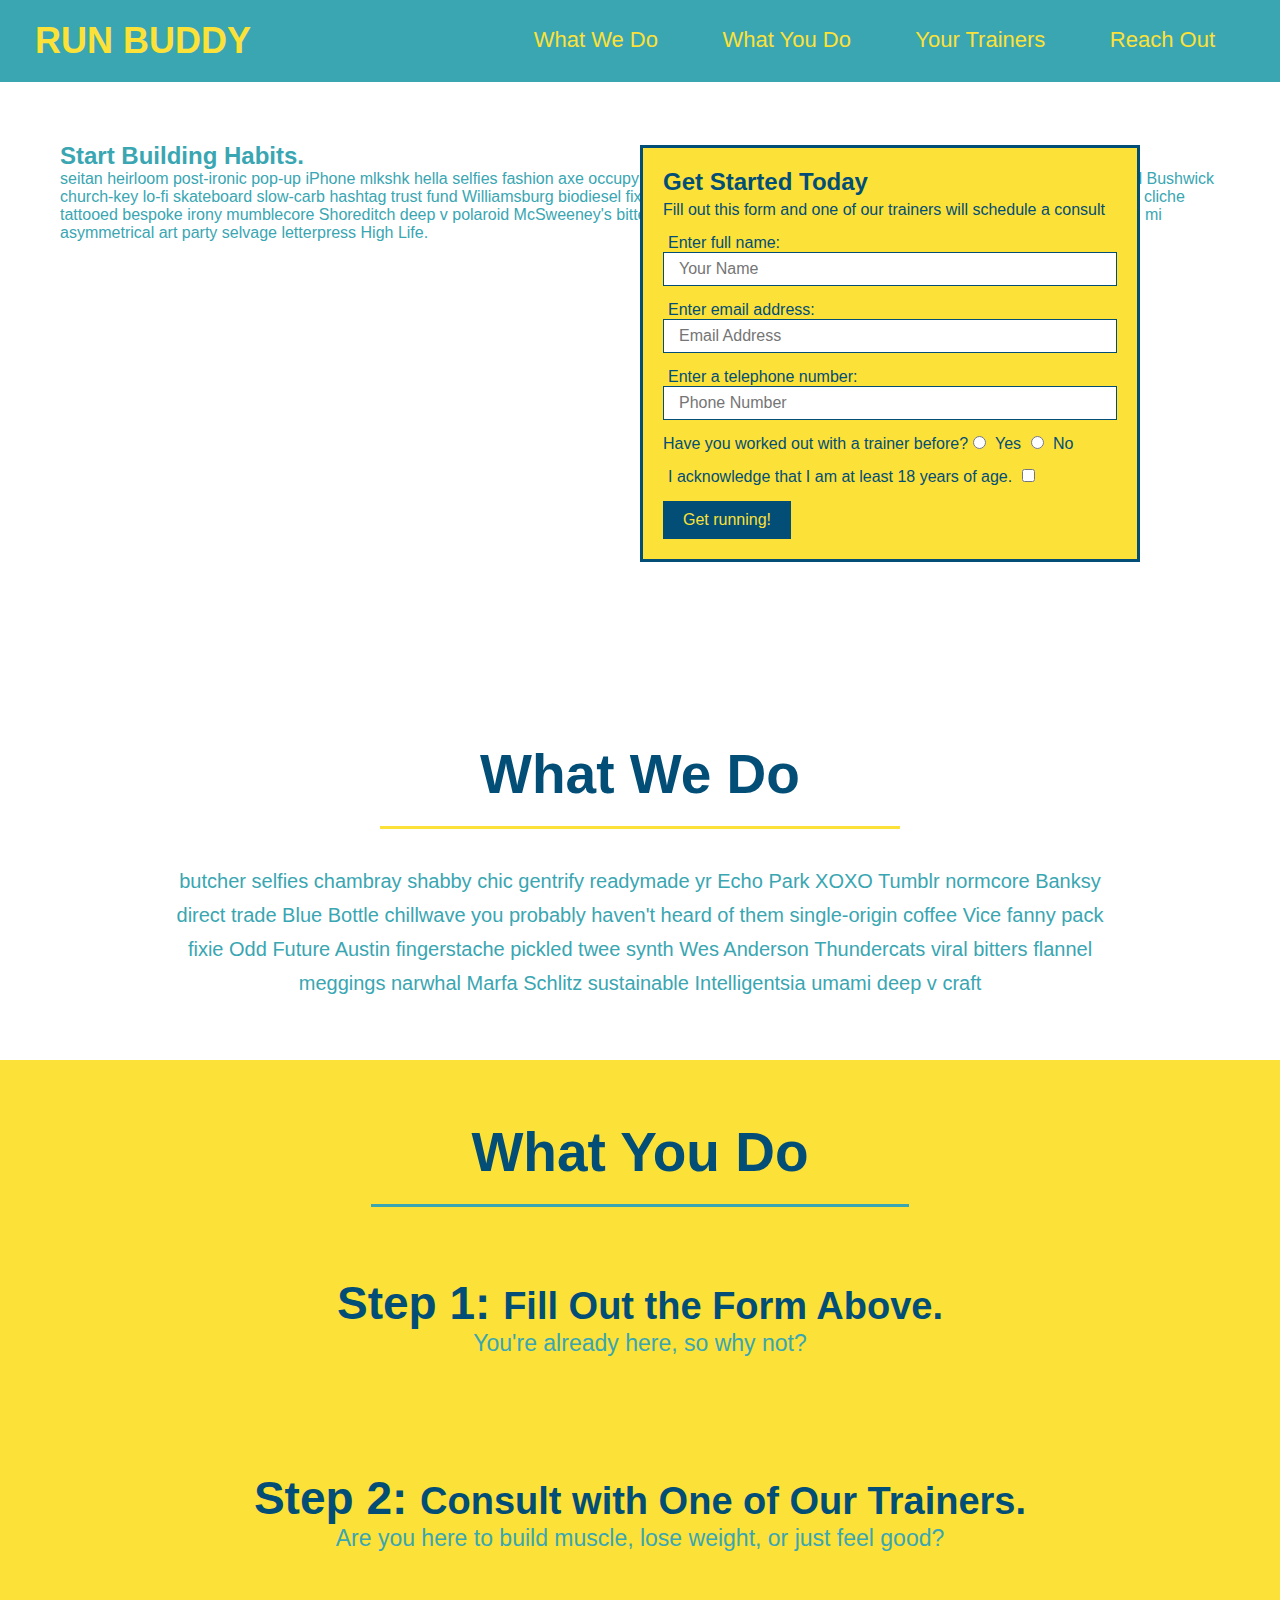
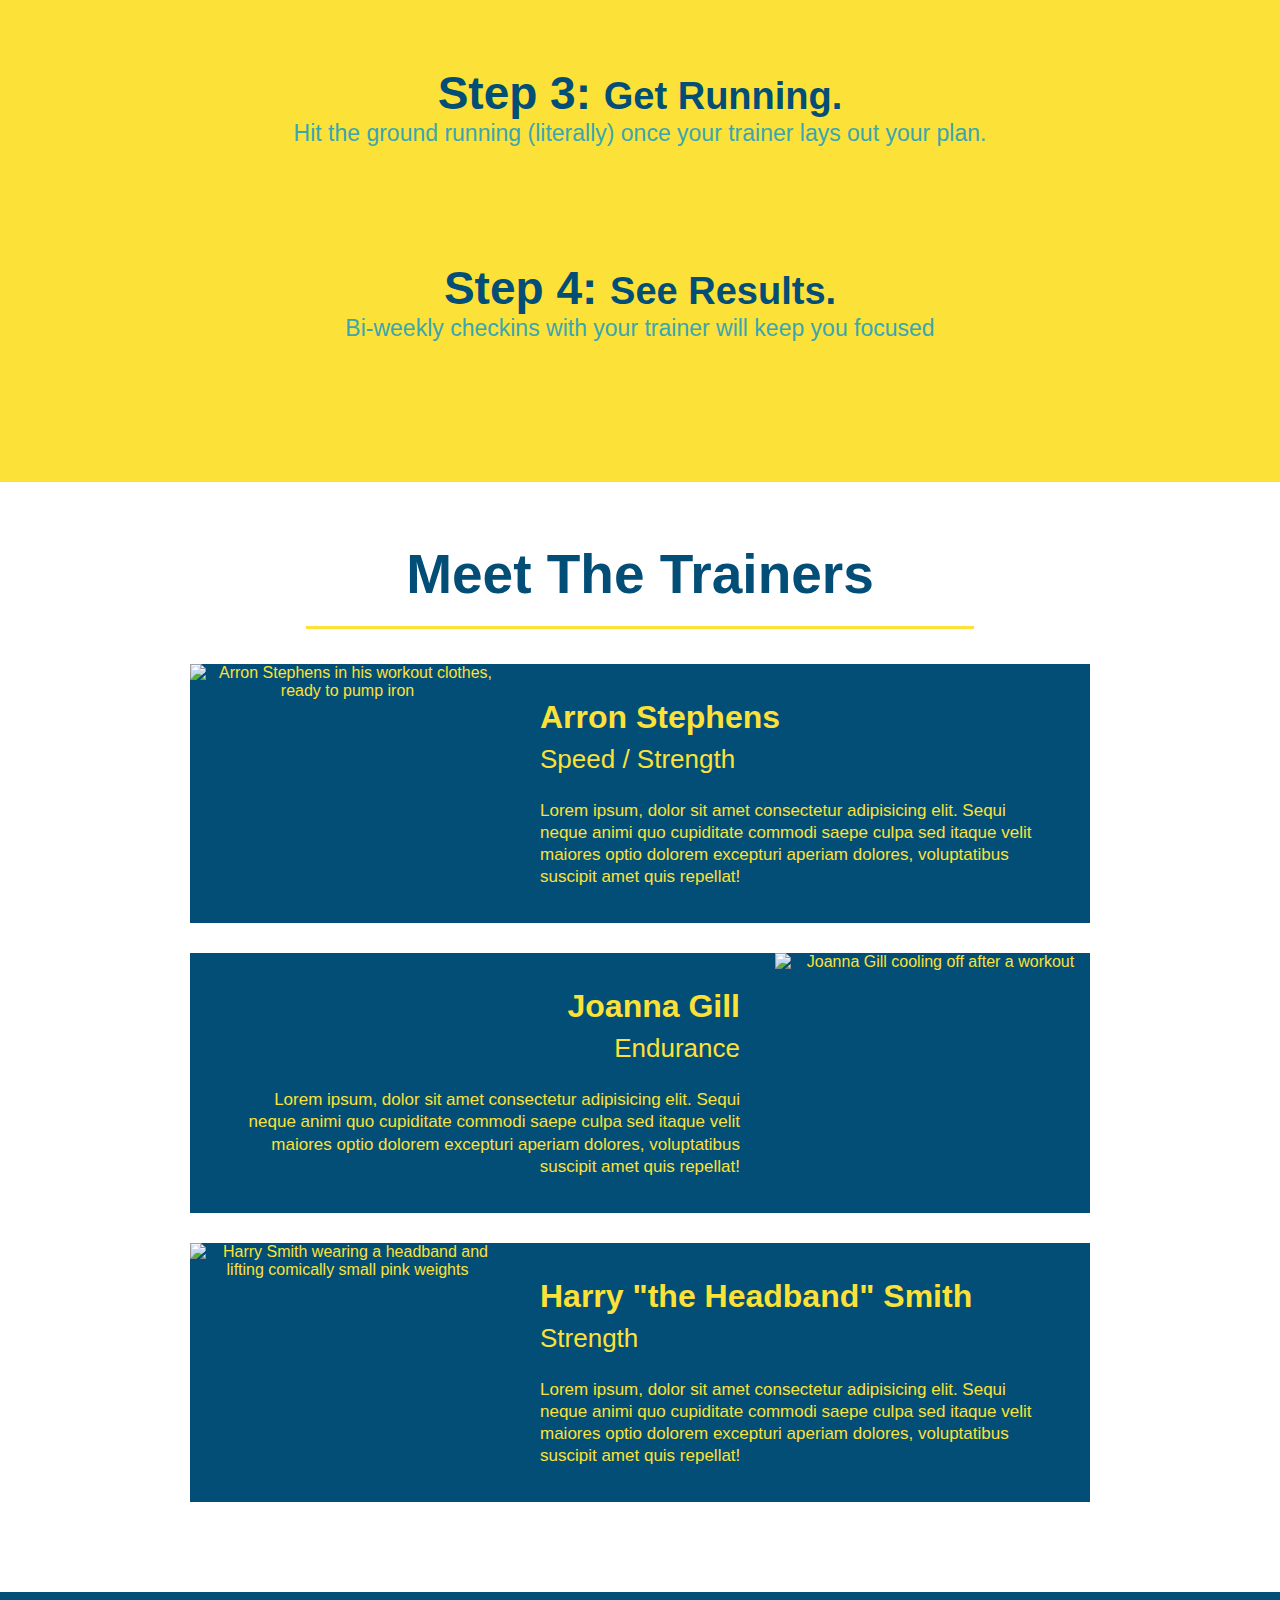
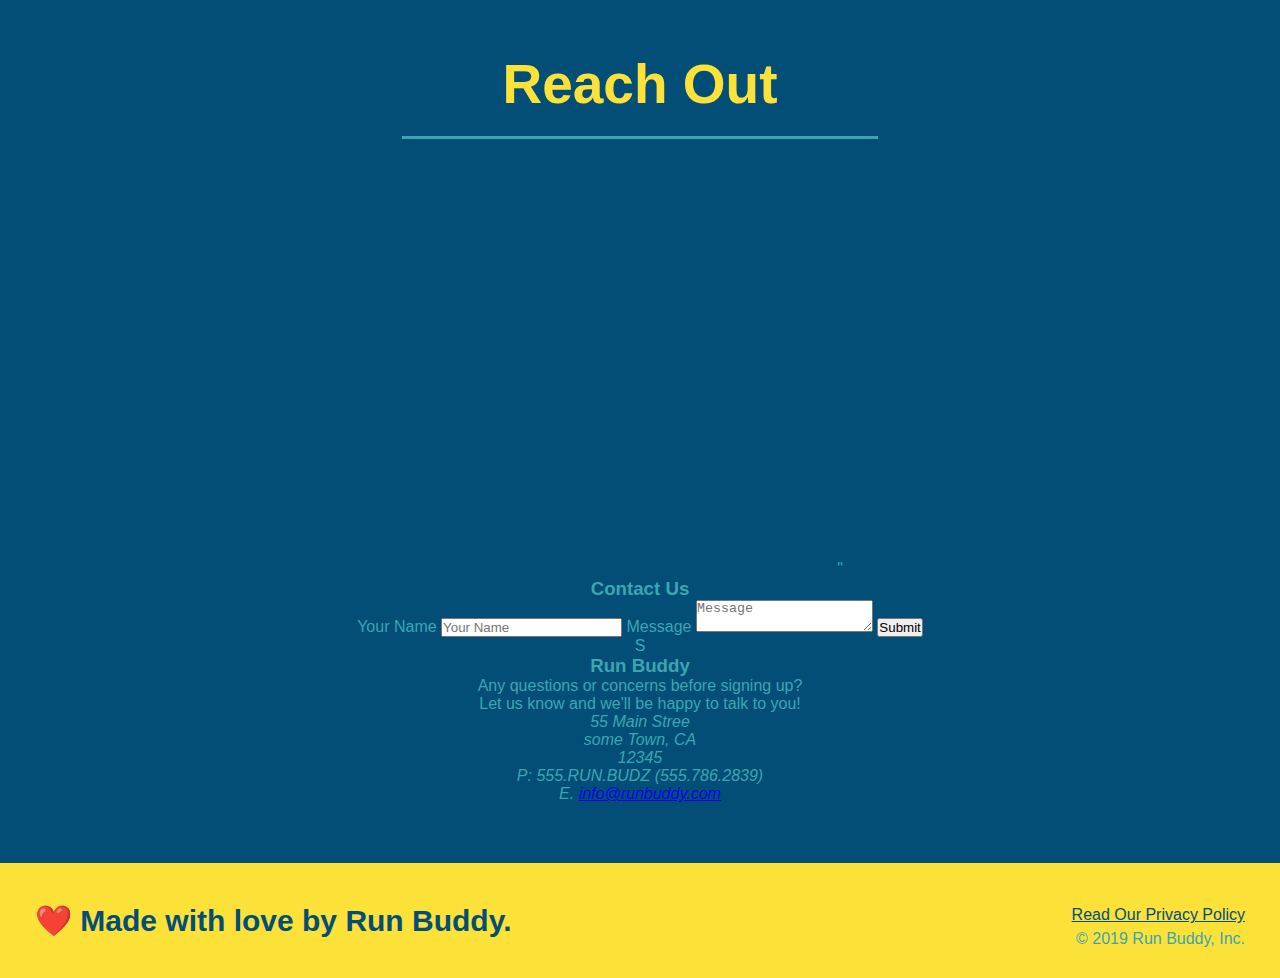
==== index.html @ f3cae7d4 "resolved merge" ====
<!DOCTYPE html>
<html lang="en">

<head>
  <meta charset="UTF-8" />
  <title>Run Buddy</title>
  <link rel="stylesheet" href="./assets/css/style.css" />
</head>

<body>
  <!-- navigation -->
  <header>
    <h1>
      <a href="/">
        RUN BUDDY
      </a>
    </h1>
    <nav>
      <!-- Unordered list element -->
      <ul>
        <!-- List item element-->
        <li>
          <!-- Anchor element -->
          <a href="#what-we-do">What We Do</a>
        </li>
        <li>
          <a href="#what-you-do">What You Do</a>
        </li>
        <li>
          <a href="#your-trainers">Your Trainers</a>
        </li>
        <li>
          <a href="#reach-out">Reach Out</a>
        </li>
      </ul>
    </nav>
  </header>

  <!-- hero/jumbotron -->
  <section class="hero">
    <div class="hero-form">
      <h3>Get Started Today</h3>
      <p>Fill out this form and one of our trainers will schedule a consult</p>
      <form>
        <label for="name">Enter full name:</label>
        <input type="text" placeholder="Your Name" name="name" id="name" class="form-input" />
        <label for="email">Enter email address:</label>
        <input type="text" placeholder="Email Address" name="email" id="email" class="form-input" />
        <label for="phone">Enter a telephone number:</label>
        <input type="text" placeholder="Phone Number" name="phone" id="phone" class="form-input" />
        <p>
          Have you worked out with a trainer before?
          <input type="radio" name="trainer-confirm" id="trainer-yes" />
          <label for="trainer-yes">Yes</label>
          <input type="radio" name="trainer-confirm" id="trainer-no" />
          <label for="trainer-no">No</label>
        </p>
        <p>
          <label for="checkbox">
            I acknowledge that I am at least 18 years of age.
          </label>
          <input type="checkbox" name="checkpoint1" id="checkbox" />
        </p>
        <button type="submit">
          Get running!
        </button>
      </form>
    </div>
    <div class="hero-cta">
      <h2>Start Building Habits.</h2>
      <p>
        seitan heirloom post-ironic pop-up iPhone mlkshk hella selfies fashion axe occupy readymade put a bird on it messenger bag Wes Anderson Schlitz plaid Bushwick church-key lo-fi skateboard slow-carb hashtag trust fund Williamsburg biodiesel fixie farm-to-table 8-bit banjo XOXO Banksy chillwave bicycle rights retro cliche tattooed bespoke irony mumblecore Shoreditch deep v polaroid McSweeney's bitters cray gentrify tofu Marfa you probably haven't heard of them yr banh mi asymmetrical art party selvage letterpress High Life.
      </p>
    </div>
  </section>

  <!-- "what we do" section -->
  <section id="what-we-do" class="intro">
    <h2 class="section-title primary-border">What We Do</h2>
    <p>
      butcher selfies chambray shabby chic gentrify readymade yr Echo Park XOXO Tumblr normcore Banksy direct trade Blue
      Bottle chillwave you probably haven't heard of them single-origin coffee Vice fanny pack fixie Odd Future Austin
      fingerstache pickled twee synth Wes Anderson Thundercats viral bitters flannel meggings narwhal Marfa Schlitz
      sustainable Intelligentsia umami deep v craft
    </p>
  </section>

  <!-- "what you do" section -->
  <section id="what-you-do" class="steps">
    <h2 class="section-title secondary-border">What You Do</h2>

    <div>
      <img src="./assets/images/step-1.svg" alt="" />
      <h3>Step 1: <span>Fill Out the Form Above.</span></h3>
      <p>You're already here, so why not?</p>
    </div>

    <div>
      <img src="./assets/images/step-2.svg" alt="" />
      <h3>Step 2: <span>Consult with One of Our Trainers.</span></h3>
      <p>Are you here to build muscle, lose weight, or just feel good?</p>
    </div>

    <div>
      <img src="./assets/images/step-3.svg" alt="" />
      <h3>Step 3: <span>Get Running.</span></h3>
      <p>Hit the ground running (literally) once your trainer lays out your plan.</p>
    </div>

    <div>
      <img src="./assets/images/step-4.svg" alt="" />
      <h3>Step 4: <span>See Results.</span></h3>
      <p>Bi-weekly checkins with your trainer will keep you focused</p>
    </div>
  </section>

  <!-- "meet the trainers" section -->
  <section id="your-trainers" class="trainers">
    <h2 class="section-title primary-border">Meet The Trainers</h2>
    <article class="trainer">
      <img src="./assets/images/trainer-1.jpg" alt="Arron Stephens in his workout clothes, ready to pump iron" />
      <div class="trainer-bio text-left">
        <h3>Arron Stephens</h3>
        <h4>Speed / Strength</h4>
        <p>
          Lorem ipsum, dolor sit amet consectetur adipisicing elit. Sequi neque animi quo cupiditate commodi saepe culpa
          sed
          itaque velit maiores optio dolorem excepturi aperiam dolores, voluptatibus suscipit amet quis repellat!
        </p>
      </div>
    </article>

    <!-- second trainer bio -->
    <article class="trainer">
      <div class="trainer-bio text-right">
        <h3>Joanna Gill</h3>
        <h4>Endurance</h4>
        <p>
          Lorem ipsum, dolor sit amet consectetur adipisicing elit. Sequi neque animi quo cupiditate commodi saepe culpa
          sed
          itaque velit maiores optio dolorem excepturi aperiam dolores, voluptatibus suscipit amet quis repellat!
        </p>
      </div>
      <img src="./assets/images/trainer-2.jpg" alt="Joanna Gill cooling off after a workout" />
    </article>

    <!-- third trainer bio -->
    <article class="trainer">
      <img src="./assets/images/trainer-3.jpg"
        alt="Harry Smith wearing a headband and lifting comically small pink weights" />
      <div class="trainer-bio text-left">
        <h3>Harry "the Headband" Smith</h3>
        <h4>Strength</h4>
        <p>
          Lorem ipsum, dolor sit amet consectetur adipisicing elit. Sequi neque animi quo cupiditate commodi saepe culpa
          sed
          itaque velit maiores optio dolorem excepturi aperiam dolores, voluptatibus suscipit amet quis repellat!
        </p>
      </div>
    </article>
  </section>

  <!-- "reach out" section -->
  <section id="reach-out" class="contact">
    <h2 class="section-title secondary-border">Reach Out</h2>
    <div class="contact-info">
        <iframe 
        src="https://www.google.com/maps/embed?pb=!1m18!1m12!1m3!1d3465.9320041551046!2d-95.77247418458155!3d29.6927509820117!2m3!1f0!2f0!3f0!3m2!1i1024!2i768!4f13.1!3m3!1m2!1s0x8641204c9c92d30d%3A0x40bf3f586610023c!2s22802%20Spellbrook%20Bend%20Ln%2C%20Richmond%2C%20TX%2077407!5e0!3m2!1sen!2sus!4v1636782830179!5m2!1sen!2sus" 
        style="border:0;" 
        allowfullscreen=""
        loading="lazy">
        </iframe>"
    </div>
    <div class="contact-form">
      <h3>Contact Us</h3>
      <form>
         <label for="contact-name">Your Name</label>
         <input type="text" id="contact-name" placeholder="Your Name" />
    
         <label for="contact-message">Message</label>
         <textarea id="contact-message" placeholder="Message"></textarea>
    
         <button type="submit">Submit</button>
        </form>
    </div>S
    <div>
        <h3>Run Buddy</h3>
        <p>
            Any questions or concerns before signing up?
            <br />
            Let us know and we'll be happy to talk to you!
        </p>
        <address>
            55 Main Stree <br/>
            some Town, CA <br/>
            12345<br/>
            P: 555.RUN.BUDZ (555.786.2839)<br/>
            E. <a href="mailto:jorge.e.molina@hotmail.com">info@runbuddy.com</a>
        </address>
    </div>
  </section>

  <!-- footer -->
  <footer>
    <h2>❤️ Made with love by Run Buddy.</h2>
    <div>
      <a href="#">Read Our Privacy Policy</a><br />
      &copy; 2019 Run Buddy, Inc.
    </div>
  </footer>
</body>

</html>
---- assets/css/style.css ----
* {
    margin: 0;
    padding: 0;
    box-sizing: border-box;
  }
  
  body {
    /* more on this crazy alphanumerical value in a minute! */
    color: #39a6b2;
    font-family: Helvetica, Arial, sans-serif;
  }
  
  /* apply styles to <header> */
  header {
    padding: 20px 35px;
    background-color: #39a6b2;
  }
  
  header h1 {
    font-weight: bold;
    font-size: 36px;
    color: #fce138;
    margin: 0;
    display: inline;
  }
  header a {
    text-decoration: none;
    color: #fce138;
  }
  
  header nav {
    float: right;
    margin: 7px 0;
  }
  
  header nav ul li {
    display: inline;
  }
  
  header nav ul li a {
    margin: 0 30px;
    font-weight: lighter;
    font-size: 22px;
  }
  
  footer {
    background: #fce138;
    width: 100%;
    padding: 40px 35px;
  }
  
  footer h2 {
    display: inline;
    color: #024e76;
    font-size: 30px;
    margin: 0;
  }
  
  footer div {
    float: right;
    line-height: 1.5;
    text-align: right;
  }
  
  footer a {
    color: #024e76;
  }
  
  section {
    padding: 60px;
  }
  
  /* Hero Style Start */
  .hero {
    background-image: url('../images/hero-bg.jpg');
    height: 600px;
    background-size: cover;
    background-position: center;
    position: relative;
  }

  /* secondary page hero */
  .hero-secondary {
      margin: 20px;
      background-color: black;
      font-size: 20px;
      color: red;

      color: blue;
  }
  /* Hero Style End */
  
  .hero-form {
    border: 3px solid #024e76;
    background-color: #fce138;
    padding: 20px;
    width: 500px;
    color: #024e76;
    position: absolute;
    bottom: 120px;
    right: 140px;
  }
  
  .hero-form h3 {
    font-size: 24px;
    margin: 0;
  }
  .hero-form p {
    margin: 5px 0 15px 0;
  }
  
  .form-input {
    border: 1px solid #024e76;
    display: block;
    padding: 7px 15px;
    font-size: 16px;
    color: #024e76;
    width: 100%;
    margin-bottom: 15px;
  }
  
  .hero-form label {
    margin: 0 5px;
  }
  
  .hero-form button {
    color: #fce138;
    background-color: #024e76;
    border: none;
    padding: 10px 20px;
    font-size: 16px;
  }
  
  .intro {
    text-align: center;
  }
  
  .intro p {
    line-height: 1.7;
    color: #39a6b2;
    width: 80%;
    font-size: 20px;
    margin: 0 auto;
  }
  
  .steps {
    text-align: center;
    background: #fce138;
  }
  
  .steps div {
    margin-bottom: 80px;
  }
  
  .steps img {
    width: 15%;
    margin: 10px 0;
  }
  
  .steps h3 {
    color: #024e76;
    font-size: 46px;
    margin-top: 10px;
  }
  
  .steps p {
    color: #39a6b2;
    font-size: 23px;
  }
  
  .steps span {
    font-size: 38px;
  }
  
  .section-title {
    font-size: 55px;
    color: #024e76;
    margin-bottom: 35px;
    padding: 0 100px 20px 100px;
    display: inline-block;
    border-bottom: 3px solid;
  }
  
  .primary-border {
    border-color: #fce138;
  }
  
  .secondary-border {
    border-color: #39a6b2;
  }
  
  .trainers {
    text-align: center;
  }
  
  .trainer {
    width: 900px;
    margin: 0 auto 30px auto;
    background: #024e76;
    color: #fce138;
    overflow: auto;
  }
  
  .trainer img {
    width: 35%;
    float: left;
  }
  
  .trainer-bio {
    padding: 35px;
    float: left;
    width: 65%;
  }
  
  .trainer-bio h3 {
    font-size: 32px;
    margin-bottom: 8px;
  }
  
  .trainer-bio h4 {
    font-weight: lighter;
    font-size: 26px;
    margin-bottom: 25px;
  }
  
  .trainer-bio p {
    font-size: 17px;
    line-height: 1.3;
  }
  
  .text-left {
    text-align: left;
  }
  
  .text-right {
    text-align: right;
  }
  
  .contact {
      text-align: center;
      background: #024e76;
  }

  .contact h2 {
      color: #fce138;
  }

  .contact-info iframe {
      width: 400px;
      height: 400px;
  }

  .contact-info div {
      width: 410px;
      display: inline-block;
      vertical-align: top;
      text-align: top;
      margin: 30px 0 0 60px;
      color: white;
  }

  .contact-info h3 {
      color: #fce138;
      font-size: 32px;
  }

  .contact-info p, .contact-info address {
      margin: 20px 0;
      line-height: 1.5;
      font-size: 20px;
      font-style: normal;
  }
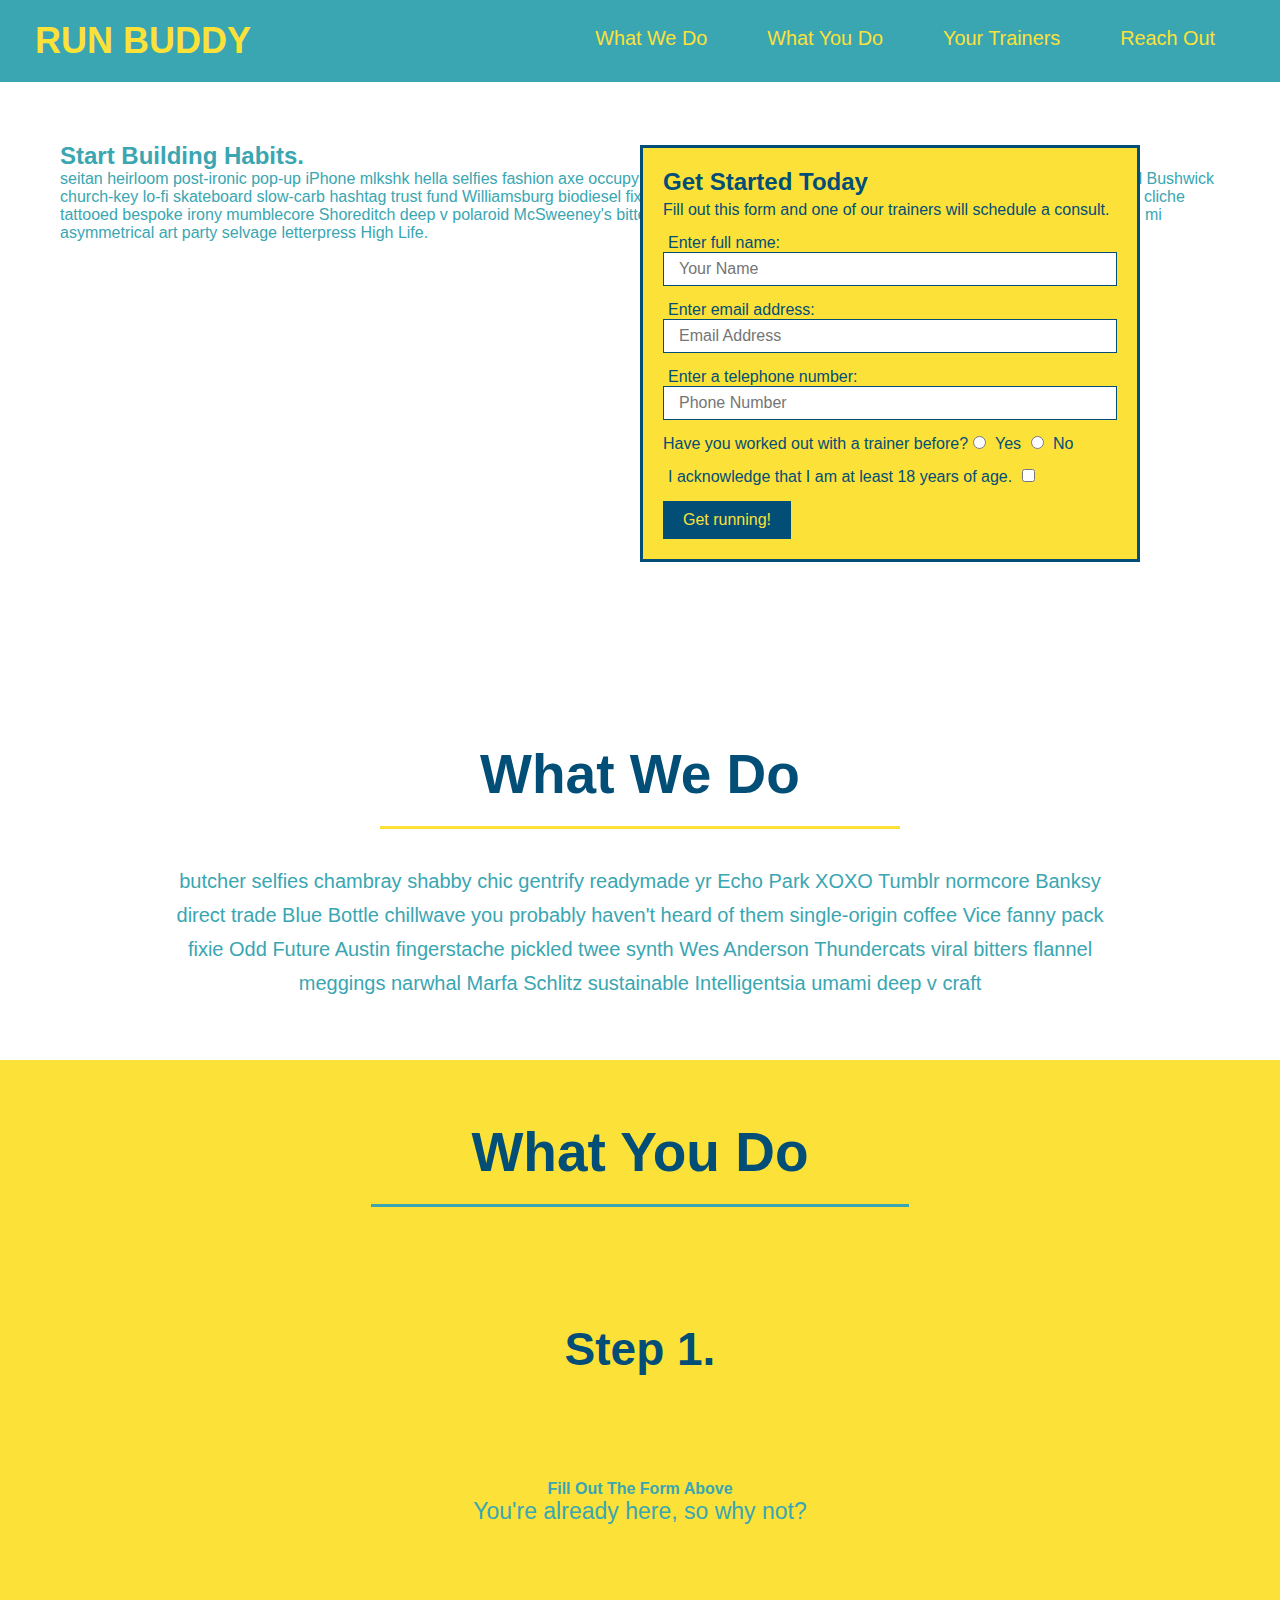
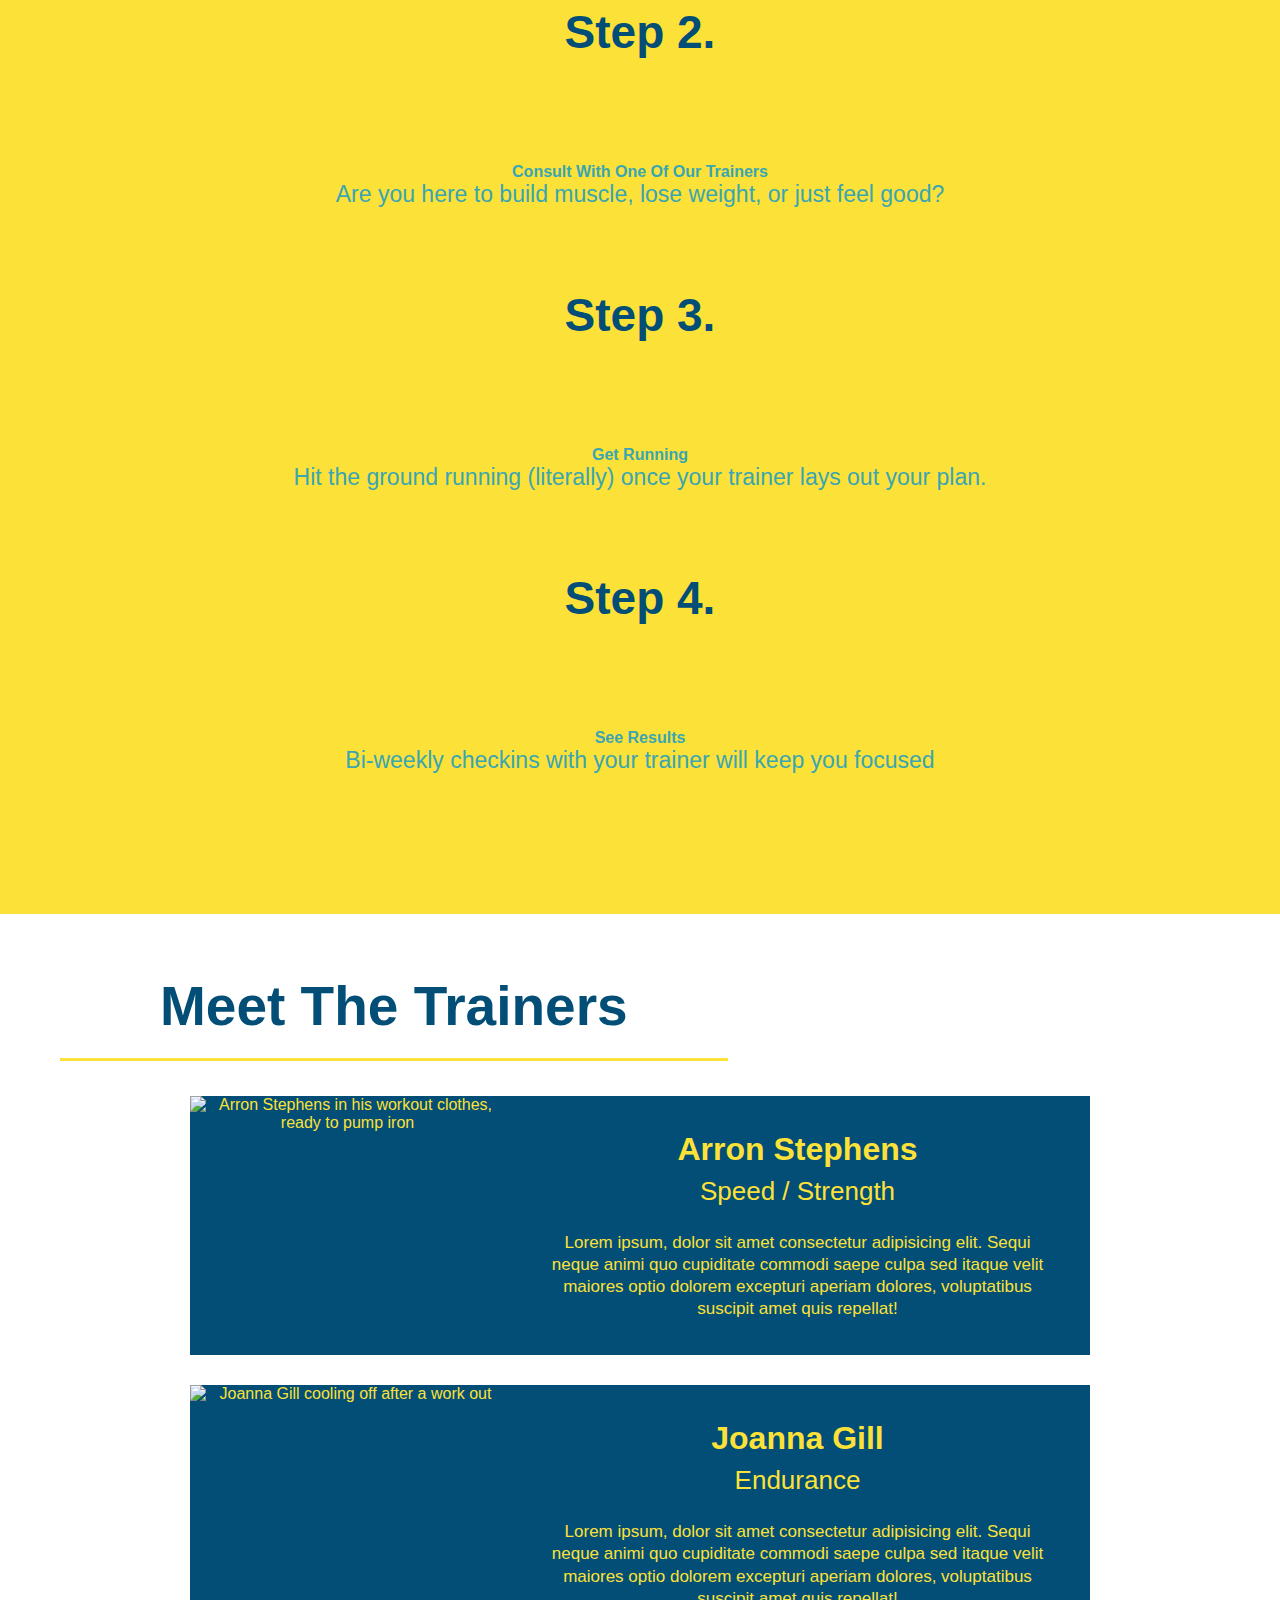
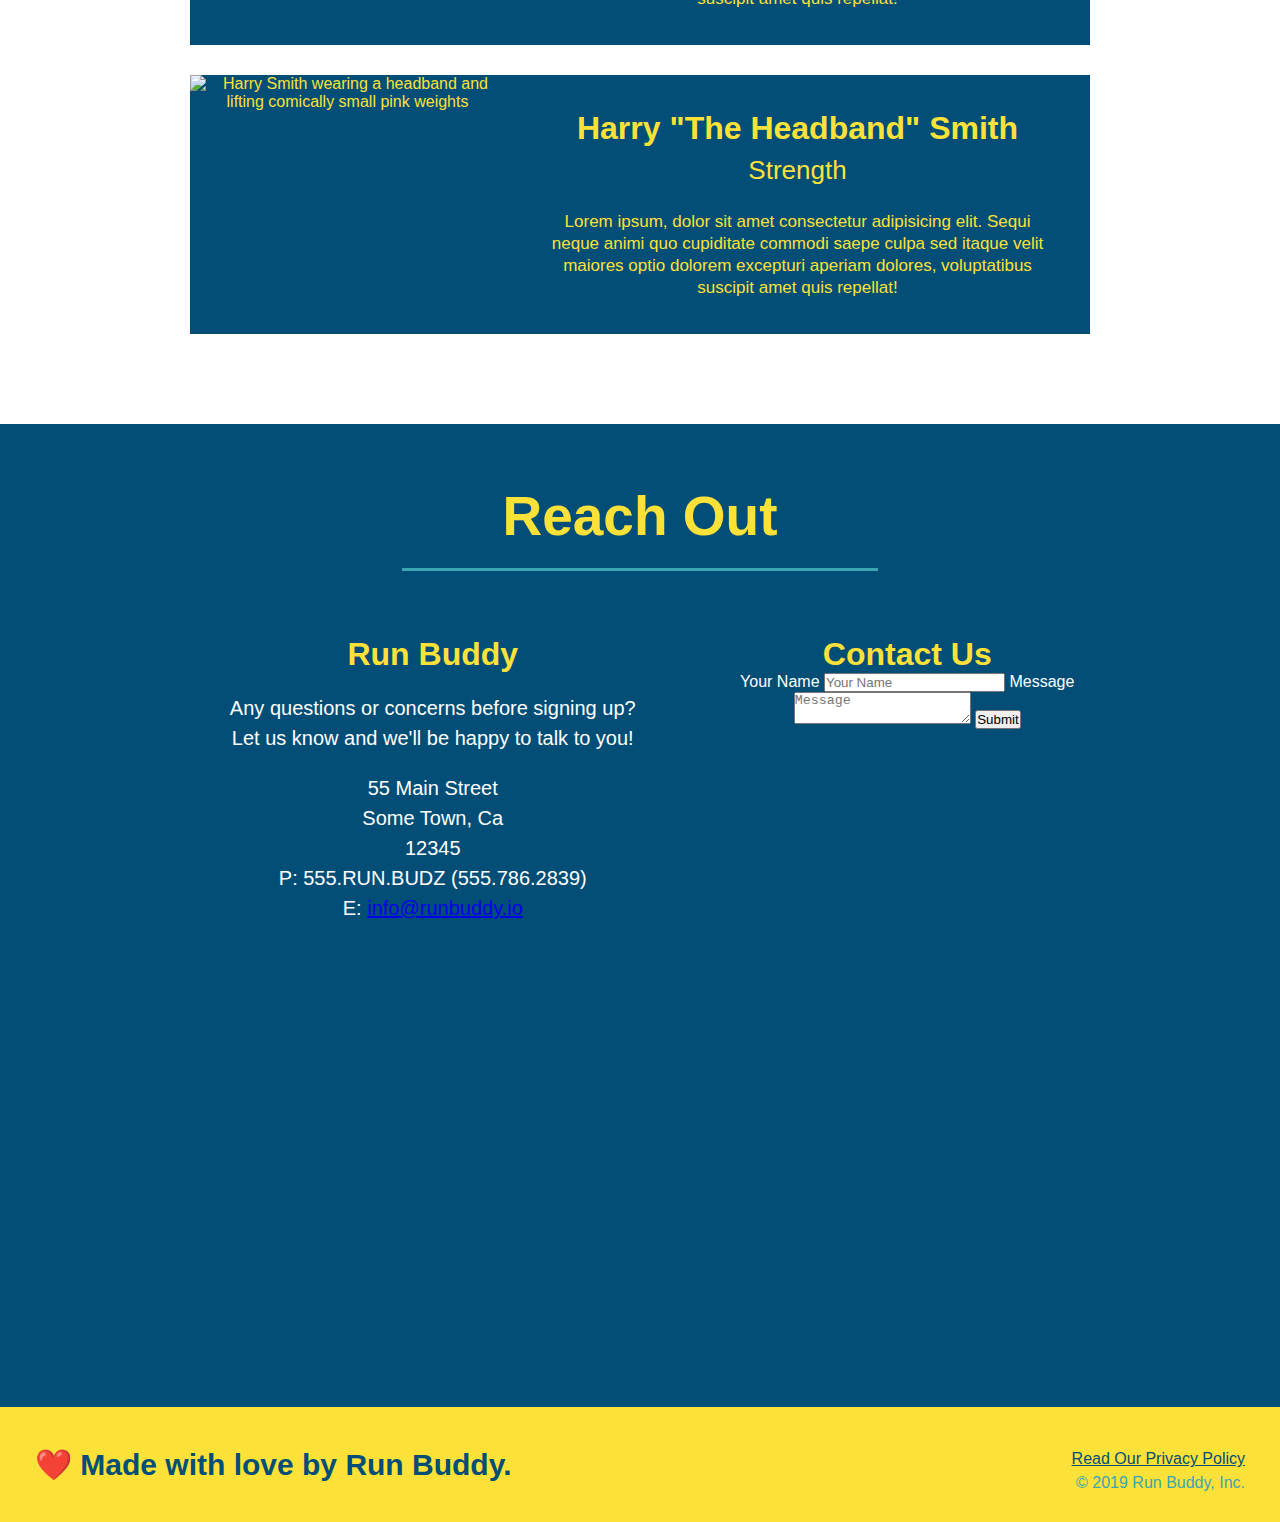
==== commit ae8631d4: "Update index.html" ====
--- a/index.html
+++ b/index.html
@@ -1,213 +1,248 @@
 <!DOCTYPE html>
 <html lang="en">
-
-<head>
-  <meta charset="UTF-8" />
-  <title>Run Buddy</title>
-  <link rel="stylesheet" href="./assets/css/style.css" />
-</head>
-
-<body>
-  <!-- navigation -->
-  <header>
-    <h1>
-      <a href="/">
-        RUN BUDDY
-      </a>
-    </h1>
-    <nav>
-      <!-- Unordered list element -->
-      <ul>
-        <!-- List item element-->
-        <li>
-          <!-- Anchor element -->
-          <a href="#what-we-do">What We Do</a>
-        </li>
-        <li>
-          <a href="#what-you-do">What You Do</a>
-        </li>
-        <li>
-          <a href="#your-trainers">Your Trainers</a>
-        </li>
-        <li>
-          <a href="#reach-out">Reach Out</a>
-        </li>
-      </ul>
-    </nav>
-  </header>
-
-  <!-- hero/jumbotron -->
-  <section class="hero">
-    <div class="hero-form">
-      <h3>Get Started Today</h3>
-      <p>Fill out this form and one of our trainers will schedule a consult</p>
-      <form>
-        <label for="name">Enter full name:</label>
-        <input type="text" placeholder="Your Name" name="name" id="name" class="form-input" />
-        <label for="email">Enter email address:</label>
-        <input type="text" placeholder="Email Address" name="email" id="email" class="form-input" />
-        <label for="phone">Enter a telephone number:</label>
-        <input type="text" placeholder="Phone Number" name="phone" id="phone" class="form-input" />
+  <head>
+    <meta charset="UTF-8" />
+    <link rel="stylesheet" href="./assets/css/style.css">
+    <title>Run Buddy</title>
+  </head>
+  <body>
+    <!-- navigation tags - block level element -->
+    <header>
+      <h1>
+        <a href="/">RUN BUDDY</a>
+      </h1>
+      <nav>
+        <ul>
+          <li>
+            <a href="#what-we-do">What We Do</a>
+          </li>
+          <li>
+            <a href="#what-you-do">What You Do</a>
+          </li>
+          <li>
+            <a href="#your-trainers">Your Trainers</a>
+          </li>
+          <li>
+            <a href="#reach-out">Reach Out</a>
+          </li>
+          
+        </ul>
+      </nav>
+    </header>
+    <!-- end navigation -->
+
+    <!-- hero/jumbotron -->
+    <section class="hero">
+      <div class="hero-cta">
+        <h2>Start Building Habits.</h2>
         <p>
-          Have you worked out with a trainer before?
-          <input type="radio" name="trainer-confirm" id="trainer-yes" />
-          <label for="trainer-yes">Yes</label>
-          <input type="radio" name="trainer-confirm" id="trainer-no" />
-          <label for="trainer-no">No</label>
+          seitan heirloom post-ironic pop-up iPhone mlkshk hella selfies fashion axe occupy readymade put a bird on it
+          messenger bag Wes Anderson Schlitz plaid Bushwick church-key lo-fi skateboard slow-carb hashtag trust fund
+          Williamsburg biodiesel fixie farm-to-table 8-bit banjo XOXO Banksy chillwave bicycle rights retro cliche
+          tattooed bespoke irony mumblecore Shoreditch deep v polaroid McSweeney's bitters cray gentrify tofu Marfa you
+          probably haven't heard of them yr banh mi asymmetrical art party selvage letterpress High Life.
         </p>
+      </div>
+
+      <div class="hero-form">
+        <h3>Get Started Today</h3>
+        <p>Fill out this form and one of our trainers will schedule a consult.</p>
+        <form>
+          <label for="name">Enter full name:</label>
+          <input type="text" placeholder="Your Name" id="name" name="name" class="form-input" />
+          <label for="email">Enter email address:</label>
+          <input type="email" placeholder="Email Address" id="email" name="email" class="form-input" />
+          <label for="phone">Enter a telephone number:</label>
+          <input type="tel" placeholder="Phone Number" name="phone" id="phone" class="form-input" />
+          <p>
+            Have you worked out with a trainer before? 
+            <input type="radio" name="trainer-confirm" id="trainer-yes" />
+            <label for="trainer-yes">Yes</label>
+            <input type="radio" name="trainer-confirm" id="trainer-no"/>
+            <label for="trainer-no">No</label>
+          </p>
+          <p>
+            <label for="checkbox">
+              I acknowledge that I am at least 18 years of age.
+            </label>
+            <input type="checkbox" name="checkpoint1" id="checkbox" />
+          </p>
+          <button type="submit">
+            Get running!
+          </button>
+        </form>
+      </div>
+    </section>
+    <!-- end header -->
+
+    <!-- "what we do" start - <section> -->
+    <section id="what-we-do" class="intro">
+      <div class="flex-row">
+        <h2 class="section-title primary-border">
+          What We Do
+        </h2>
+      </div>
+      <div class="flex-row">
         <p>
-          <label for="checkbox">
-            I acknowledge that I am at least 18 years of age.
-          </label>
-          <input type="checkbox" name="checkpoint1" id="checkbox" />
+          butcher selfies chambray shabby chic gentrify readymade yr Echo Park XOXO Tumblr normcore Banksy direct trade  Blue Bottle chillwave you probably haven't heard of them single-origin coffee Vice fanny pack fixie Odd Future Austin fingerstache pickled twee synth Wes Anderson Thundercats viral bitters flannel meggings narwhal Marfa Schlitz sustainable Intelligentsia umami deep v craft
         </p>
-        <button type="submit">
-          Get running!
-        </button>
-      </form>
-    </div>
-    <div class="hero-cta">
-      <h2>Start Building Habits.</h2>
-      <p>
-        seitan heirloom post-ironic pop-up iPhone mlkshk hella selfies fashion axe occupy readymade put a bird on it messenger bag Wes Anderson Schlitz plaid Bushwick church-key lo-fi skateboard slow-carb hashtag trust fund Williamsburg biodiesel fixie farm-to-table 8-bit banjo XOXO Banksy chillwave bicycle rights retro cliche tattooed bespoke irony mumblecore Shoreditch deep v polaroid McSweeney's bitters cray gentrify tofu Marfa you probably haven't heard of them yr banh mi asymmetrical art party selvage letterpress High Life.
-      </p>
-    </div>
-  </section>
-
-  <!-- "what we do" section -->
-  <section id="what-we-do" class="intro">
-    <h2 class="section-title primary-border">What We Do</h2>
-    <p>
-      butcher selfies chambray shabby chic gentrify readymade yr Echo Park XOXO Tumblr normcore Banksy direct trade Blue
-      Bottle chillwave you probably haven't heard of them single-origin coffee Vice fanny pack fixie Odd Future Austin
-      fingerstache pickled twee synth Wes Anderson Thundercats viral bitters flannel meggings narwhal Marfa Schlitz
-      sustainable Intelligentsia umami deep v craft
-    </p>
-  </section>
-
-  <!-- "what you do" section -->
-  <section id="what-you-do" class="steps">
-    <h2 class="section-title secondary-border">What You Do</h2>
-
-    <div>
-      <img src="./assets/images/step-1.svg" alt="" />
-      <h3>Step 1: <span>Fill Out the Form Above.</span></h3>
-      <p>You're already here, so why not?</p>
-    </div>
-
-    <div>
-      <img src="./assets/images/step-2.svg" alt="" />
-      <h3>Step 2: <span>Consult with One of Our Trainers.</span></h3>
-      <p>Are you here to build muscle, lose weight, or just feel good?</p>
-    </div>
-
-    <div>
-      <img src="./assets/images/step-3.svg" alt="" />
-      <h3>Step 3: <span>Get Running.</span></h3>
-      <p>Hit the ground running (literally) once your trainer lays out your plan.</p>
-    </div>
-
-    <div>
-      <img src="./assets/images/step-4.svg" alt="" />
-      <h3>Step 4: <span>See Results.</span></h3>
-      <p>Bi-weekly checkins with your trainer will keep you focused</p>
-    </div>
-  </section>
-
-  <!-- "meet the trainers" section -->
-  <section id="your-trainers" class="trainers">
-    <h2 class="section-title primary-border">Meet The Trainers</h2>
-    <article class="trainer">
-      <img src="./assets/images/trainer-1.jpg" alt="Arron Stephens in his workout clothes, ready to pump iron" />
-      <div class="trainer-bio text-left">
-        <h3>Arron Stephens</h3>
-        <h4>Speed / Strength</h4>
-        <p>
-          Lorem ipsum, dolor sit amet consectetur adipisicing elit. Sequi neque animi quo cupiditate commodi saepe culpa
-          sed
-          itaque velit maiores optio dolorem excepturi aperiam dolores, voluptatibus suscipit amet quis repellat!
-        </p>
-      </div>
-    </article>
-
-    <!-- second trainer bio -->
-    <article class="trainer">
-      <div class="trainer-bio text-right">
-        <h3>Joanna Gill</h3>
-        <h4>Endurance</h4>
-        <p>
-          Lorem ipsum, dolor sit amet consectetur adipisicing elit. Sequi neque animi quo cupiditate commodi saepe culpa
-          sed
-          itaque velit maiores optio dolorem excepturi aperiam dolores, voluptatibus suscipit amet quis repellat!
-        </p>
-      </div>
-      <img src="./assets/images/trainer-2.jpg" alt="Joanna Gill cooling off after a workout" />
-    </article>
-
-    <!-- third trainer bio -->
-    <article class="trainer">
-      <img src="./assets/images/trainer-3.jpg"
-        alt="Harry Smith wearing a headband and lifting comically small pink weights" />
-      <div class="trainer-bio text-left">
-        <h3>Harry "the Headband" Smith</h3>
-        <h4>Strength</h4>
-        <p>
-          Lorem ipsum, dolor sit amet consectetur adipisicing elit. Sequi neque animi quo cupiditate commodi saepe culpa
-          sed
-          itaque velit maiores optio dolorem excepturi aperiam dolores, voluptatibus suscipit amet quis repellat!
-        </p>
-      </div>
-    </article>
-  </section>
-
-  <!-- "reach out" section -->
-  <section id="reach-out" class="contact">
-    <h2 class="section-title secondary-border">Reach Out</h2>
-    <div class="contact-info">
-        <iframe 
-        src="https://www.google.com/maps/embed?pb=!1m18!1m12!1m3!1d3465.9320041551046!2d-95.77247418458155!3d29.6927509820117!2m3!1f0!2f0!3f0!3m2!1i1024!2i768!4f13.1!3m3!1m2!1s0x8641204c9c92d30d%3A0x40bf3f586610023c!2s22802%20Spellbrook%20Bend%20Ln%2C%20Richmond%2C%20TX%2077407!5e0!3m2!1sen!2sus!4v1636782830179!5m2!1sen!2sus" 
-        style="border:0;" 
-        allowfullscreen=""
-        loading="lazy">
-        </iframe>"
-    </div>
-    <div class="contact-form">
-      <h3>Contact Us</h3>
-      <form>
-         <label for="contact-name">Your Name</label>
-         <input type="text" id="contact-name" placeholder="Your Name" />
-    
-         <label for="contact-message">Message</label>
-         <textarea id="contact-message" placeholder="Message"></textarea>
-    
-         <button type="submit">Submit</button>
-        </form>
-    </div>S
-    <div>
-        <h3>Run Buddy</h3>
-        <p>
-            Any questions or concerns before signing up?
-            <br />
+      </div>
+    </section>
+    <!-- end "what we do" -->
+
+    <!-- "what you do" start -->
+    <section id="what-you-do" class="steps">
+      <div class="flex-row">
+        <h2 class="section-title secondary-border">
+          What You Do
+        </h2> 
+      </div>
+      <div class="step">
+        <h3>Step 1.</h3>
+        <div class="step-info">
+          <div class="step-img">
+            <img src="./assets/images/step-1.svg" alt="" />
+          </div>
+          <div class="step-text">
+            <h4>Fill Out The Form Above</h4>
+            <p>You're already here, so why not?</p>
+          </div>
+        </div>
+      </div>
+      <div class="step">
+        <h3>Step 2.</h3>
+        <div class="step-info">
+          <div class="step-img">
+            <img src="./assets/images/step-2.svg" alt="" />
+          </div>
+          <div class="step-text">
+            <h4>Consult With One Of Our Trainers</h4>
+            <p>Are you here to build muscle, lose weight, or just feel good?</p>
+          </div>
+        </div>
+      </div>
+      <div class="step">
+        <h3>Step 3.</h3>
+        <div class="step-info">
+          <div class="step-img">
+            <img src="./assets/images/step-3.svg" alt="" />
+          </div>
+          <div class="step-text">
+            <h4>Get Running</h4>
+            <p>Hit the ground running (literally) once your trainer lays out your plan.</p>
+          </div>
+        </div>
+      </div>
+      <div class="step">
+        <h3>Step 4.</h3>
+        <div class="step-info">
+          <div class="step-img">
+            <img src="./assets/images/step-4.svg" alt="" />
+          </div>
+          <div class="step-text">
+            <h4>See Results</h4>
+            <p>Bi-weekly checkins with your trainer will keep you focused</p>
+          </div>
+        </div>
+      </div>
+    </section>
+    <!-- "what you do" end -->
+
+    <!-- "meet the trainers" start -->
+    <section id="your-trainers">
+      <div class="flex-row">
+        <h2 class="section-title primary-border">
+          Meet The Trainers
+        </h2>
+      </div>
+
+      <div class="trainers">
+        <article class="trainer">
+          <img src="./assets/images/trainer-1.jpg" alt="Arron Stephens in his workout clothes, ready to pump iron" />
+          <div class="trainer-bio">
+            <h3 class="trainer-name">Arron Stephens</h3>
+            <h4 class="trainer-role">Speed / Strength</h4>
+            <p>Lorem ipsum, dolor sit amet consectetur adipisicing elit. Sequi neque animi quo cupiditate commodi saepe culpa sed itaque velit maiores optio dolorem excepturi aperiam dolores, voluptatibus suscipit amet quis repellat!</p>
+          </div>
+        </article>
+
+        <article class="trainer">
+          <img src="./assets/images/trainer-2.jpg" alt="Joanna Gill cooling off after a work out" />
+          <div class="trainer-bio">
+            <h3 class="trainer-name">Joanna Gill</h3>
+            <h4 class="trainer-role">Endurance</h4>
+            <p>Lorem ipsum, dolor sit amet consectetur adipisicing elit. Sequi neque animi quo cupiditate commodi saepe culpa sed itaque velit maiores optio dolorem excepturi aperiam dolores, voluptatibus suscipit amet quis repellat!</p>
+            </div>
+          </article>
+
+        <article class="trainer">
+          <img src="./assets/images/trainer-3.jpg" alt="Harry Smith wearing a headband and lifting comically small pink weights" />
+          <div class="trainer-bio">
+            <h3 class="trainer-name">Harry "The Headband" Smith</h3>
+            <h4 class="trainer-role">Strength</h4>
+            <p>Lorem ipsum, dolor sit amet consectetur adipisicing elit. Sequi neque animi quo cupiditate commodi saepe culpa sed itaque velit maiores optio dolorem excepturi aperiam dolores, voluptatibus suscipit amet quis repellat!</p>
+          </div>
+        </article>
+      </div>
+    </section>
+    <!-- "meet the trainers" end -->
+
+    <!-- "reach out" start -->
+    <section id="reach-out" class="contact">
+      <div class="flex-row">
+        <h2 class="section-title secondary-border">
+          Reach Out
+        </h2>
+      </div>
+
+      <div class="contact-info">
+        <div>
+          <h3>Run Buddy</h3>
+          <p>
+            Any questions or concerns before signing up? 
+            <br/>
             Let us know and we'll be happy to talk to you!
-        </p>
-        <address>
-            55 Main Stree <br/>
-            some Town, CA <br/>
+          </p>
+
+          <address>
+            55 Main Street <br/>
+            Some Town, Ca <br/>
             12345<br/>
             P: 555.RUN.BUDZ (555.786.2839)<br/>
-            E. <a href="mailto:jorge.e.molina@hotmail.com">info@runbuddy.com</a>
-        </address>
-    </div>
-  </section>
-
-  <!-- footer -->
-  <footer>
-    <h2>❤️ Made with love by Run Buddy.</h2>
-    <div>
-      <a href="#">Read Our Privacy Policy</a><br />
-      &copy; 2019 Run Buddy, Inc.
-    </div>
-  </footer>
-</body>
-
-</html>+            E: <a href="mailto:info@runbuddy.io">info@runbuddy.io</a>
+          </address>
+          
+        </div>
+
+        <div class="contact-form">
+          <h3>Contact Us</h3>
+          <form>
+            <label for="contact-name">Your Name</label>
+            <input type="text" id="contact-name" placeholder="Your Name" />
+        
+            <label for="contact-message">Message</label>
+            <textarea id="contact-message" placeholder="Message"></textarea>
+        
+            <button type="submit">Submit</button>
+          </form>
+        </div>
+        
+        <iframe
+          src="https://www.google.com/maps/embed?pb=!1m14!1m12!1m3!1d12182.30520634488!2d-74.0652613!3d40.2407219!2m3!1f0!2f0!3f0!3m2!1i1024!2i768!4f13.1!5e0!3m2!1sen!2sus!4v1561060983193!5m2!1sen!2sus"
+          frameborder="0" style="border:0" allowfullscreen>
+        </iframe>
+      </div>
+    </section>
+    <!-- "reach out" end -->
+
+    <!-- footer -->
+    <footer>
+      <h2>❤️ Made with love by Run Buddy.</h2>
+      <div>
+        <a href="./privacy-policy.html">Read Our Privacy Policy</a><br/>
+        &copy; 2019 Run Buddy, Inc.
+      </div>
+    </footer>
+    <!-- footer end -->
+  </body>
+</html>
--- a/assets/css/style.css
+++ b/assets/css/style.css
@@ -14,6 +14,8 @@
   header {
     padding: 20px 35px;
     background-color: #39a6b2;
+    justify-content: space-between;
+    flex-wrap: wrap;
   }
   
   header h1 {
@@ -33,14 +35,22 @@
     margin: 7px 0;
   }
   
-  header nav ul li {
+  header nav ul {
     display: inline;
   }
   
+  header nav ul {
+    display: flex;
+    flex-wrap: wrap;
+    justify-content: space-between;
+    align-items: center;
+    list-style: none;    
+  }
   header nav ul li a {
     margin: 0 30px;
     font-weight: lighter;
-    font-size: 22px;
+    font-size: 1.55vw;
+
   }
   
   footer {
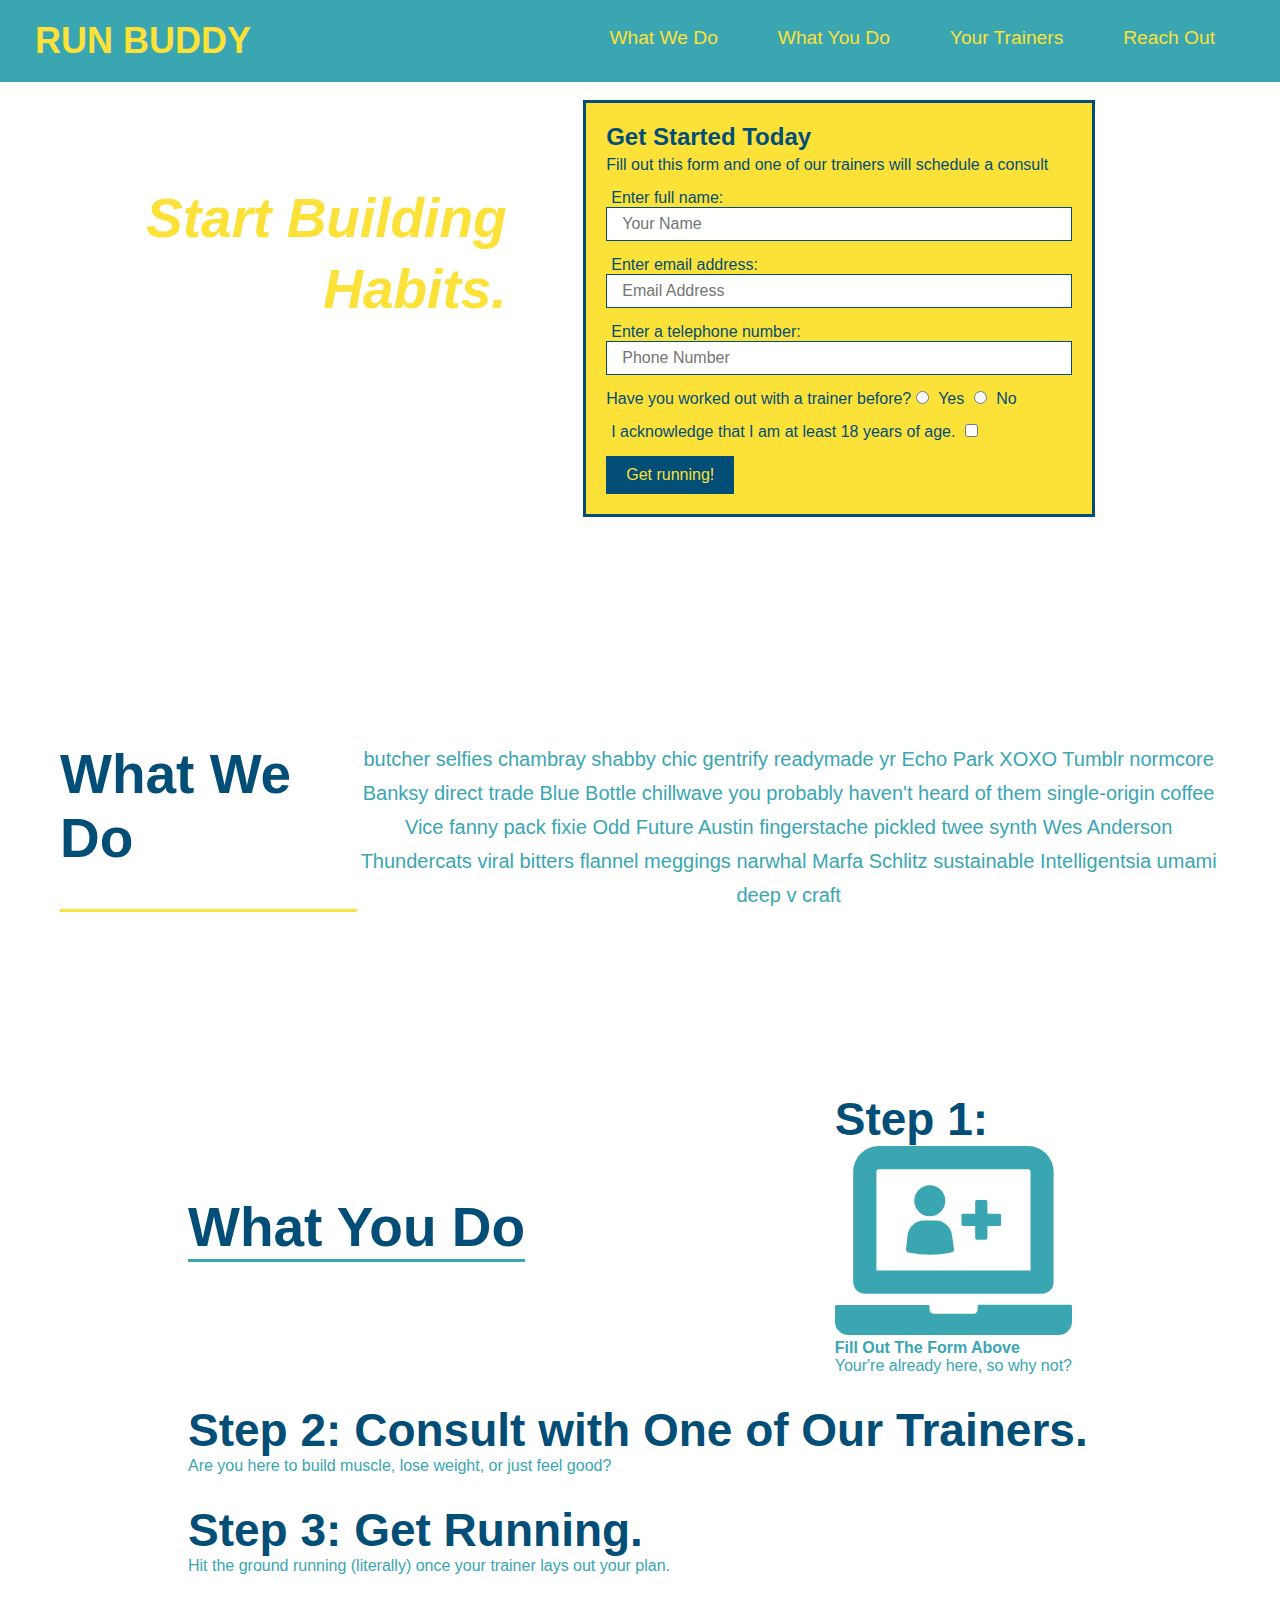
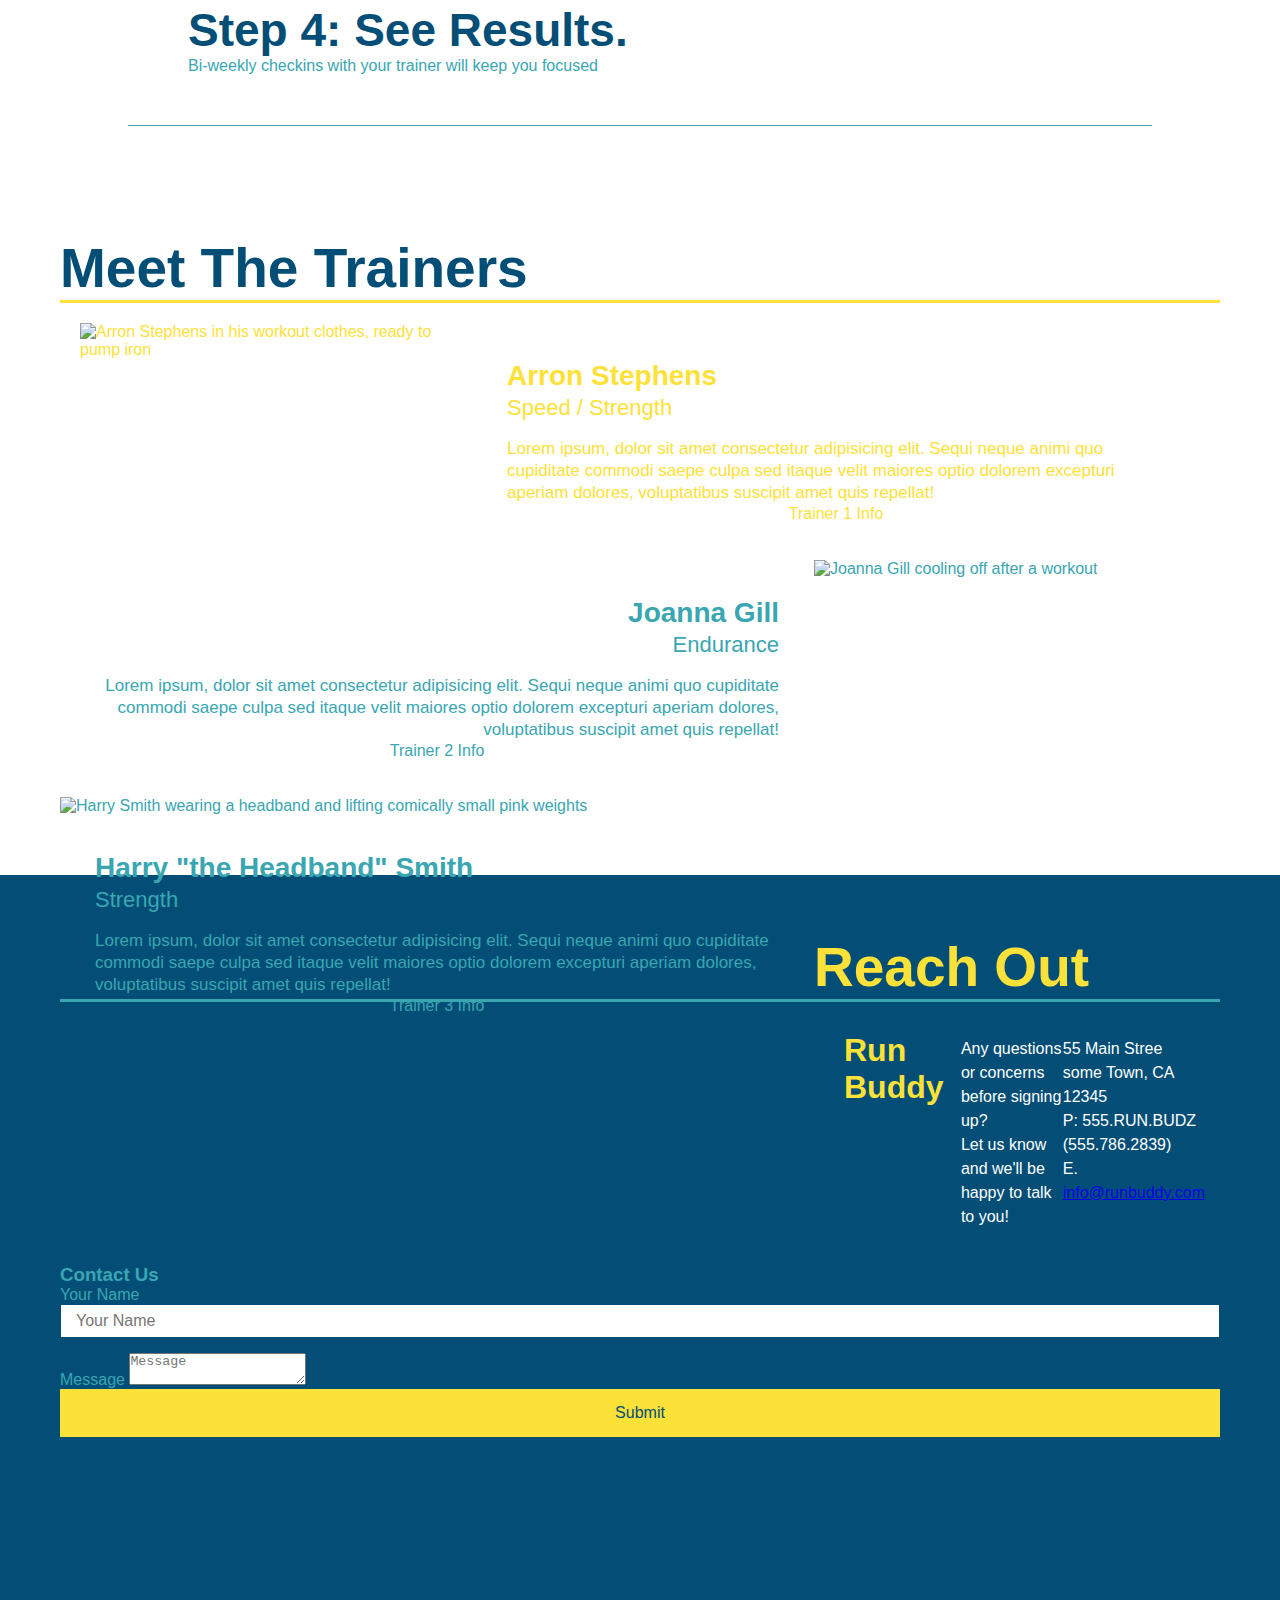
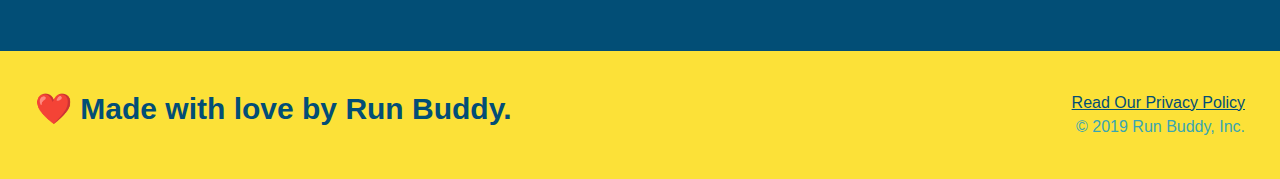
==== commit 42eaa44e: "added flexbox to contact form" ====
--- a/index.html
+++ b/index.html
@@ -1,248 +1,232 @@
 <!DOCTYPE html>
 <html lang="en">
-  <head>
-    <meta charset="UTF-8" />
-    <link rel="stylesheet" href="./assets/css/style.css">
-    <title>Run Buddy</title>
-  </head>
-  <body>
-    <!-- navigation tags - block level element -->
-    <header>
-      <h1>
-        <a href="/">RUN BUDDY</a>
-      </h1>
-      <nav>
-        <ul>
-          <li>
-            <a href="#what-we-do">What We Do</a>
-          </li>
-          <li>
-            <a href="#what-you-do">What You Do</a>
-          </li>
-          <li>
-            <a href="#your-trainers">Your Trainers</a>
-          </li>
-          <li>
-            <a href="#reach-out">Reach Out</a>
-          </li>
-          
-        </ul>
-      </nav>
-    </header>
-    <!-- end navigation -->
-
-    <!-- hero/jumbotron -->
-    <section class="hero">
-      <div class="hero-cta">
-        <h2>Start Building Habits.</h2>
-        <p>
-          seitan heirloom post-ironic pop-up iPhone mlkshk hella selfies fashion axe occupy readymade put a bird on it
-          messenger bag Wes Anderson Schlitz plaid Bushwick church-key lo-fi skateboard slow-carb hashtag trust fund
-          Williamsburg biodiesel fixie farm-to-table 8-bit banjo XOXO Banksy chillwave bicycle rights retro cliche
-          tattooed bespoke irony mumblecore Shoreditch deep v polaroid McSweeney's bitters cray gentrify tofu Marfa you
-          probably haven't heard of them yr banh mi asymmetrical art party selvage letterpress High Life.
-        </p>
-      </div>
-
-      <div class="hero-form">
-        <h3>Get Started Today</h3>
-        <p>Fill out this form and one of our trainers will schedule a consult.</p>
-        <form>
-          <label for="name">Enter full name:</label>
-          <input type="text" placeholder="Your Name" id="name" name="name" class="form-input" />
-          <label for="email">Enter email address:</label>
-          <input type="email" placeholder="Email Address" id="email" name="email" class="form-input" />
-          <label for="phone">Enter a telephone number:</label>
-          <input type="tel" placeholder="Phone Number" name="phone" id="phone" class="form-input" />
-          <p>
-            Have you worked out with a trainer before? 
-            <input type="radio" name="trainer-confirm" id="trainer-yes" />
-            <label for="trainer-yes">Yes</label>
-            <input type="radio" name="trainer-confirm" id="trainer-no"/>
-            <label for="trainer-no">No</label>
-          </p>
-          <p>
-            <label for="checkbox">
-              I acknowledge that I am at least 18 years of age.
-            </label>
-            <input type="checkbox" name="checkpoint1" id="checkbox" />
-          </p>
-          <button type="submit">
-            Get running!
-          </button>
-        </form>
-      </div>
-    </section>
-    <!-- end header -->
-
-    <!-- "what we do" start - <section> -->
-    <section id="what-we-do" class="intro">
-      <div class="flex-row">
-        <h2 class="section-title primary-border">
-          What We Do
-        </h2>
-      </div>
-      <div class="flex-row">
-        <p>
-          butcher selfies chambray shabby chic gentrify readymade yr Echo Park XOXO Tumblr normcore Banksy direct trade  Blue Bottle chillwave you probably haven't heard of them single-origin coffee Vice fanny pack fixie Odd Future Austin fingerstache pickled twee synth Wes Anderson Thundercats viral bitters flannel meggings narwhal Marfa Schlitz sustainable Intelligentsia umami deep v craft
-        </p>
-      </div>
-    </section>
-    <!-- end "what we do" -->
-
-    <!-- "what you do" start -->
-    <section id="what-you-do" class="steps">
-      <div class="flex-row">
-        <h2 class="section-title secondary-border">
-          What You Do
-        </h2> 
-      </div>
-      <div class="step">
-        <h3>Step 1.</h3>
+
+<head>
+  <meta charset="UTF-8" />
+  <title>Run Buddy</title>
+  <link rel="stylesheet" href="./assets/css/style.css" />
+</head>
+
+<body>
+  <!-- navigation -->
+  <header>
+    <h1>
+      <a href="/">
+        RUN BUDDY
+      </a>
+    </h1>
+    <nav>
+      <!-- Unordered list element -->
+      <ul>
+        <!-- List item element-->
+        <li>
+          <!-- Anchor element -->
+          <a href="#what-we-do">What We Do</a>
+        </li>
+        <li>
+          <a href="#what-you-do">What You Do</a>
+        </li>
+        <li>
+          <a href="#your-trainers">Your Trainers</a>
+        </li>
+        <li>
+          <a href="#reach-out">Reach Out</a>
+        </li>
+      </ul>
+    </nav>
+  </header>
+
+  <!-- hero/jumbotron -->
+  <section class="hero">
+    <div class="hero-form">
+      <h3>Get Started Today</h3>
+      <p>Fill out this form and one of our trainers will schedule a consult</p>
+      <form>
+        <label for="name">Enter full name:</label>
+        <input type="text" placeholder="Your Name" name="name" id="name" class="form-input" />
+        <label for="email">Enter email address:</label>
+        <input type="text" placeholder="Email Address" name="email" id="email" class="form-input" />
+        <label for="phone">Enter a telephone number:</label>
+        <input type="text" placeholder="Phone Number" name="phone" id="phone" class="form-input" />
+        <p>
+          Have you worked out with a trainer before?
+          <input type="radio" name="trainer-confirm" id="trainer-yes" />
+          <label for="trainer-yes">Yes</label>
+          <input type="radio" name="trainer-confirm" id="trainer-no" />
+          <label for="trainer-no">No</label>
+        </p>
+        <p>
+          <label for="checkbox">
+            I acknowledge that I am at least 18 years of age.
+          </label>
+          <input type="checkbox" name="checkpoint1" id="checkbox" />
+        </p>
+        <button type="submit">
+          Get running!
+        </button>
+      </form>
+    </div>
+    <div class="hero-cta">
+      <h2>Start Building Habits.</h2>
+      <p>
+        seitan heirloom post-ironic pop-up iPhone mlkshk hella selfies fashion axe occupy readymade put a bird on it messenger bag Wes Anderson Schlitz plaid Bushwick church-key lo-fi skateboard slow-carb hashtag trust fund Williamsburg biodiesel fixie farm-to-table 8-bit banjo XOXO Banksy chillwave bicycle rights retro cliche tattooed bespoke irony mumblecore Shoreditch deep v polaroid McSweeney's bitters cray gentrify tofu Marfa you probably haven't heard of them yr banh mi asymmetrical art party selvage letterpress High Life.
+      </p>
+    </div>
+  </section>
+
+  <!-- "what we do" section -->
+  <section id="what-we-do" class="intro">
+    <div class="flex-row">
+      <h2 class="section-title primary-border">
+        What We Do
+      </h2>
+      <p>
+        butcher selfies chambray shabby chic gentrify readymade yr Echo Park XOXO Tumblr normcore Banksy direct trade Blue
+        Bottle chillwave you probably haven't heard of them single-origin coffee Vice fanny pack fixie Odd Future Austin
+        fingerstache pickled twee synth Wes Anderson Thundercats viral bitters flannel meggings narwhal Marfa Schlitz
+        sustainable Intelligentsia umami deep v craft
+      </p>
+    </div>
+  
+    
+  </section>
+
+  <!-- "what you do" section -->
+  <section id="what-you-do" class="steps">
+    <h2 class="section-title secondary-border">What You Do</h2>
+
+    <div class="step">
+      <h3>Step 1: </h3>
         <div class="step-info">
           <div class="step-img">
-            <img src="./assets/images/step-1.svg" alt="" />
+            <img src="./assets/Images/step-1.svg" alt=""/>
           </div>
-          <div class="step-text">
+          <div class="step-next">
             <h4>Fill Out The Form Above</h4>
-            <p>You're already here, so why not?</p>
+            <p>Your're already here, so why not?</p>
           </div>
         </div>
+    </div>
+
+    <div>
+      <img src="./assets/images/step-2.svg" alt="" />
+      <h3>Step 2: <span>Consult with One of Our Trainers.</span></h3>
+      <p>Are you here to build muscle, lose weight, or just feel good?</p>
+    </div>
+
+    <div>
+      <img src="./assets/images/step-3.svg" alt="" />
+      <h3>Step 3: <span>Get Running.</span></h3>
+      <p>Hit the ground running (literally) once your trainer lays out your plan.</p>
+    </div>
+
+    <div>
+      <img src="./assets/images/step-4.svg" alt="" />
+      <h3>Step 4: <span>See Results.</span></h3>
+      <p>Bi-weekly checkins with your trainer will keep you focused</p>
+    </div>
+  </section>
+
+  <!-- "meet the trainers" section -->
+  <section id="your-trainers" >
+    <h2 class="section-title primary-border">Meet The Trainers</h2>
+    <article class="trainer">
+      <img src="./assets/images/trainer-1.jpg" alt="Arron Stephens in his workout clothes, ready to pump iron" />
+      <div class="trainer-bio text-left">
+        <h3>Arron Stephens</h3>
+        <h4>Speed / Strength</h4>
+        <p>
+          Lorem ipsum, dolor sit amet consectetur adipisicing elit. Sequi neque animi quo cupiditate commodi saepe culpa
+          sed
+          itaque velit maiores optio dolorem excepturi aperiam dolores, voluptatibus suscipit amet quis repellat!
+        </p>
+        <article class="trainers">Trainer 1 Info</article>
       </div>
-      <div class="step">
-        <h3>Step 2.</h3>
-        <div class="step-info">
-          <div class="step-img">
-            <img src="./assets/images/step-2.svg" alt="" />
-          </div>
-          <div class="step-text">
-            <h4>Consult With One Of Our Trainers</h4>
-            <p>Are you here to build muscle, lose weight, or just feel good?</p>
-          </div>
-        </div>
+    </article>
+
+    <!-- second trainer bio -->
+    <article >
+      <img src="./assets/images/trainer-2.jpg" alt="Joanna Gill cooling off after a workout" />
+      <div class="trainer-bio text-right">
+        <h3>Joanna Gill</h3>
+        <h4>Endurance</h4>
+        <p>
+          Lorem ipsum, dolor sit amet consectetur adipisicing elit. Sequi neque animi quo cupiditate commodi saepe culpa
+          sed
+          itaque velit maiores optio dolorem excepturi aperiam dolores, voluptatibus suscipit amet quis repellat!
+        </p>
+        <article class="trainers">Trainer 2 Info</article>
       </div>
-      <div class="step">
-        <h3>Step 3.</h3>
-        <div class="step-info">
-          <div class="step-img">
-            <img src="./assets/images/step-3.svg" alt="" />
-          </div>
-          <div class="step-text">
-            <h4>Get Running</h4>
-            <p>Hit the ground running (literally) once your trainer lays out your plan.</p>
-          </div>
-        </div>
+      
+    </article>
+
+    <!-- third trainer bio -->
+    <article >
+      <img src="./assets/images/trainer-3.jpg"
+        alt="Harry Smith wearing a headband and lifting comically small pink weights" />
+      <div class="trainer-bio text-left">
+        <h3>Harry "the Headband" Smith</h3>
+        <h4>Strength</h4>
+        <p>
+          Lorem ipsum, dolor sit amet consectetur adipisicing elit. Sequi neque animi quo cupiditate commodi saepe culpa
+          sed
+          itaque velit maiores optio dolorem excepturi aperiam dolores, voluptatibus suscipit amet quis repellat!
+        </p>
+        <article class="trainers">Trainer 3 Info</article>
       </div>
-      <div class="step">
-        <h3>Step 4.</h3>
-        <div class="step-info">
-          <div class="step-img">
-            <img src="./assets/images/step-4.svg" alt="" />
-          </div>
-          <div class="step-text">
-            <h4>See Results</h4>
-            <p>Bi-weekly checkins with your trainer will keep you focused</p>
-          </div>
-        </div>
-      </div>
-    </section>
-    <!-- "what you do" end -->
-
-    <!-- "meet the trainers" start -->
-    <section id="your-trainers">
-      <div class="flex-row">
-        <h2 class="section-title primary-border">
-          Meet The Trainers
-        </h2>
-      </div>
-
-      <div class="trainers">
-        <article class="trainer">
-          <img src="./assets/images/trainer-1.jpg" alt="Arron Stephens in his workout clothes, ready to pump iron" />
-          <div class="trainer-bio">
-            <h3 class="trainer-name">Arron Stephens</h3>
-            <h4 class="trainer-role">Speed / Strength</h4>
-            <p>Lorem ipsum, dolor sit amet consectetur adipisicing elit. Sequi neque animi quo cupiditate commodi saepe culpa sed itaque velit maiores optio dolorem excepturi aperiam dolores, voluptatibus suscipit amet quis repellat!</p>
-          </div>
-        </article>
-
-        <article class="trainer">
-          <img src="./assets/images/trainer-2.jpg" alt="Joanna Gill cooling off after a work out" />
-          <div class="trainer-bio">
-            <h3 class="trainer-name">Joanna Gill</h3>
-            <h4 class="trainer-role">Endurance</h4>
-            <p>Lorem ipsum, dolor sit amet consectetur adipisicing elit. Sequi neque animi quo cupiditate commodi saepe culpa sed itaque velit maiores optio dolorem excepturi aperiam dolores, voluptatibus suscipit amet quis repellat!</p>
-            </div>
-          </article>
-
-        <article class="trainer">
-          <img src="./assets/images/trainer-3.jpg" alt="Harry Smith wearing a headband and lifting comically small pink weights" />
-          <div class="trainer-bio">
-            <h3 class="trainer-name">Harry "The Headband" Smith</h3>
-            <h4 class="trainer-role">Strength</h4>
-            <p>Lorem ipsum, dolor sit amet consectetur adipisicing elit. Sequi neque animi quo cupiditate commodi saepe culpa sed itaque velit maiores optio dolorem excepturi aperiam dolores, voluptatibus suscipit amet quis repellat!</p>
-          </div>
-        </article>
-      </div>
-    </section>
-    <!-- "meet the trainers" end -->
-
-    <!-- "reach out" start -->
-    <section id="reach-out" class="contact">
-      <div class="flex-row">
-        <h2 class="section-title secondary-border">
-          Reach Out
-        </h2>
-      </div>
-
-      <div class="contact-info">
-        <div>
-          <h3>Run Buddy</h3>
-          <p>
-            Any questions or concerns before signing up? 
-            <br/>
+    </article>
+  </section>
+
+  <!-- "reach out" section -->
+  <section id="reach-out" class="contact">
+    <h2 class="section-title secondary-border">Reach Out</h2>
+    <div class="contact-info">
+        
+    
+    <div class="contact-info">
+        <h3>Run Buddy</h3>
+        <p>
+            Any questions or concerns before signing up?
+            <br />
             Let us know and we'll be happy to talk to you!
-          </p>
-
-          <address>
-            55 Main Street <br/>
-            Some Town, Ca <br/>
+        </p>
+        <address>
+            55 Main Stree <br/>
+            some Town, CA <br/>
             12345<br/>
             P: 555.RUN.BUDZ (555.786.2839)<br/>
-            E: <a href="mailto:info@runbuddy.io">info@runbuddy.io</a>
-          </address>
-          
-        </div>
-
-        <div class="contact-form">
-          <h3>Contact Us</h3>
-          <form>
-            <label for="contact-name">Your Name</label>
-            <input type="text" id="contact-name" placeholder="Your Name" />
-        
-            <label for="contact-message">Message</label>
-            <textarea id="contact-message" placeholder="Message"></textarea>
-        
-            <button type="submit">Submit</button>
-          </form>
-        </div>
-        
-        <iframe
-          src="https://www.google.com/maps/embed?pb=!1m14!1m12!1m3!1d12182.30520634488!2d-74.0652613!3d40.2407219!2m3!1f0!2f0!3f0!3m2!1i1024!2i768!4f13.1!5e0!3m2!1sen!2sus!4v1561060983193!5m2!1sen!2sus"
-          frameborder="0" style="border:0" allowfullscreen>
+            E. <a href="mailto:jorge.e.molina@hotmail.com">info@runbuddy.com</a>
+        </address>
+    </div>
+  </div>
+  <div class="contact-form">
+    <h3>Contact Us</h3>
+    <form>
+       <label for="contact-name">Your Name</label>
+       <input type="text" id="contact-name" placeholder="Your Name" />
+  
+       <label for="contact-message">Message</label>
+       <textarea id="contact-message" placeholder="Message"></textarea>
+  
+       <button type="submit">Submit</button>
+      </form>
+  </div>
+    <iframe 
+        src="https://www.google.com/maps/embed?pb=!1m18!1m12!1m3!1d3465.9320041551046!2d-95.77247418458155!3d29.6927509820117!2m3!1f0!2f0!3f0!3m2!1i1024!2i768!4f13.1!3m3!1m2!1s0x8641204c9c92d30d%3A0x40bf3f586610023c!2s22802%20Spellbrook%20Bend%20Ln%2C%20Richmond%2C%20TX%2077407!5e0!3m2!1sen!2sus!4v1636782830179!5m2!1sen!2sus" 
+        style="border:0;" 
+        allowfullscreen=""
+        loading="lazy">
         </iframe>
-      </div>
-    </section>
-    <!-- "reach out" end -->
-
-    <!-- footer -->
-    <footer>
-      <h2>❤️ Made with love by Run Buddy.</h2>
-      <div>
-        <a href="./privacy-policy.html">Read Our Privacy Policy</a><br/>
-        &copy; 2019 Run Buddy, Inc.
-      </div>
-    </footer>
-    <!-- footer end -->
-  </body>
-</html>
+  </section>
+
+  <!-- footer -->
+  <footer>
+    <h2>❤️ Made with love by Run Buddy.</h2>
+    <div>
+      <a href="#">Read Our Privacy Policy</a><br />
+      &copy; 2019 Run Buddy, Inc.
+    </div>
+  </footer>
+</body>
+
+</html>--- a/assets/css/style.css
+++ b/assets/css/style.css
@@ -14,8 +14,8 @@
   header {
     padding: 20px 35px;
     background-color: #39a6b2;
+    display: flex;
     justify-content: space-between;
-    flex-wrap: wrap;
   }
   
   header h1 {
@@ -23,7 +23,6 @@
     font-size: 36px;
     color: #fce138;
     margin: 0;
-    display: inline;
   }
   header a {
     text-decoration: none;
@@ -31,12 +30,7 @@
   }
   
   header nav {
-    float: right;
     margin: 7px 0;
-  }
-  
-  header nav ul {
-    display: inline;
   }
   
   header nav ul {
@@ -44,30 +38,31 @@
     flex-wrap: wrap;
     justify-content: space-between;
     align-items: center;
-    list-style: none;    
-  }
+    list-style: none;
+  }
+  
   header nav ul li a {
     margin: 0 30px;
     font-weight: lighter;
-    font-size: 1.55vw;
-
+    font-size: 1.5vw;
   }
   
   footer {
     background: #fce138;
     width: 100%;
     padding: 40px 35px;
+    display: flex;
+    justify-content: space-between;
+    flex-wrap: wrap;
   }
   
   footer h2 {
-    display: inline;
     color: #024e76;
     font-size: 30px;
     margin: 0;
   }
   
   footer div {
-    float: right;
     line-height: 1.5;
     text-align: right;
   }
@@ -104,11 +99,12 @@
     border: 3px solid #024e76;
     background-color: #fce138;
     padding: 20px;
-    width: 500px;
+    width: 40%;
     color: #024e76;
     position: absolute;
     bottom: 120px;
     right: 140px;
+    margin: 3.5%;
   }
   
   .hero-form h3 {
@@ -141,8 +137,19 @@
     font-size: 16px;
   }
   
-  .intro {
-    text-align: center;
+  .hero-cta {
+    width: 35%;
+    text-align: right;
+    margin: 3.5%;
+    color: #fff;
+    font-size: 18px;
+    line-height: 1.3;
+  }
+
+  .hero-cta h2 {
+    font-style: italic;
+    font-size: 55px;
+    color: #fce138;
   }
   
   .intro p {
@@ -151,20 +158,18 @@
     width: 80%;
     font-size: 20px;
     margin: 0 auto;
+    text-align: center;
   }
   
   .steps {
-    text-align: center;
-    background: #fce138;
-  }
-  
-  .steps div {
-    margin-bottom: 80px;
-  }
-  
-  .steps img {
-    width: 15%;
-    margin: 10px 0;
+    margin: 50px auto;
+  padding-bottom: 50px;
+  width: 80%;
+  border-bottom: 1px solid #39a6b2;
+  display: flex;
+  flex-wrap: wrap;
+  align-items: center;
+  justify-content: space-between;
   }
   
   .steps h3 {
@@ -173,21 +178,38 @@
     margin-top: 10px;
   }
   
-  .steps p {
+  .step-text {
+    flex: 12;
+  }
+  .step-text p {
     color: #39a6b2;
     font-size: 23px;
   }
-  
-  .steps span {
-    font-size: 38px;
-  }
-  
+
+  .step-info {
+    display: flex;
+    flex-wrap: wrap;
+    align-items: center;
+  }
+
+  .step-text h4 {
+    font-size: 26px;
+    line-height: 1.5;
+    color: #024e76;
+  }
+
+  .step-img {
+    flex: 1 12%;
+    margin-right: 20px;
+  }
+
+  .step-img img {
+    max-width: 100%;
+  }
+
   .section-title {
     font-size: 55px;
     color: #024e76;
-    margin-bottom: 35px;
-    padding: 0 100px 20px 100px;
-    display: inline-block;
     border-bottom: 3px solid;
   }
   
@@ -200,17 +222,24 @@
   }
   
   .trainers {
-    text-align: center;
+    
   }
   
   .trainer {
-    width: 900px;
-    margin: 0 auto 30px auto;
+    margin: 20px;
     background: #024e76;
     color: #fce138;
-    overflow: auto;
-  }
-  
+    flex: 1;
+  }
+
+  .trainers {
+    width: 100%;
+  margin: 0 auto;
+  display: flex;
+  flex-wrap: wrap;
+  justify-content: space-around;
+  }
+
   .trainer img {
     width: 35%;
     float: left;
@@ -220,22 +249,22 @@
     padding: 35px;
     float: left;
     width: 65%;
+    line-height: 1.3;
   }
   
   .trainer-bio h3 {
-    font-size: 32px;
-    margin-bottom: 8px;
+    font-size: 28px;
   }
   
   .trainer-bio h4 {
     font-weight: lighter;
-    font-size: 26px;
-    margin-bottom: 25px;
+    font-size: 22px;
+    margin-bottom: 15px;
   }
   
   .trainer-bio p {
     font-size: 17px;
-    line-height: 1.3;
+    
   }
   
   .text-left {
@@ -247,25 +276,28 @@
   }
   
   .contact {
-      text-align: center;
       background: #024e76;
   }
 
+  .contact-info {
+    display: flex;
+    justify-content: space-between;
+    flex-wrap: wrap;
+  }
+
+  .contact-info > * {
+    flex: 1;
+    margin: 15px;
+  }
   .contact h2 {
       color: #fce138;
   }
 
   .contact-info iframe {
-      width: 400px;
       height: 400px;
   }
 
   .contact-info div {
-      width: 410px;
-      display: inline-block;
-      vertical-align: top;
-      text-align: top;
-      margin: 30px 0 0 60px;
       color: white;
   }
 
@@ -277,6 +309,30 @@
   .contact-info p, .contact-info address {
       margin: 20px 0;
       line-height: 1.5;
-      font-size: 20px;
+      font-size: 16px;
       font-style: normal;
+  }
+
+  .contact-form input, contact-form textares {
+    border: 1px solid #024e76;
+    display: block;
+    padding: 7px 15px;
+    font-size: 16px;
+    color: #024e76;
+    width: 100%;
+    margin-bottom: 15px;
+    margin-right: 5px;
+  }
+
+  .contact-form button {
+    width: 100%;
+    border: none;
+    background: #fce138;
+    color: #024e76;
+    text-align: center;
+    padding: 15px 0;
+    font-size: 16px;
+  }
+  .flex-row {
+    display: flex;
   }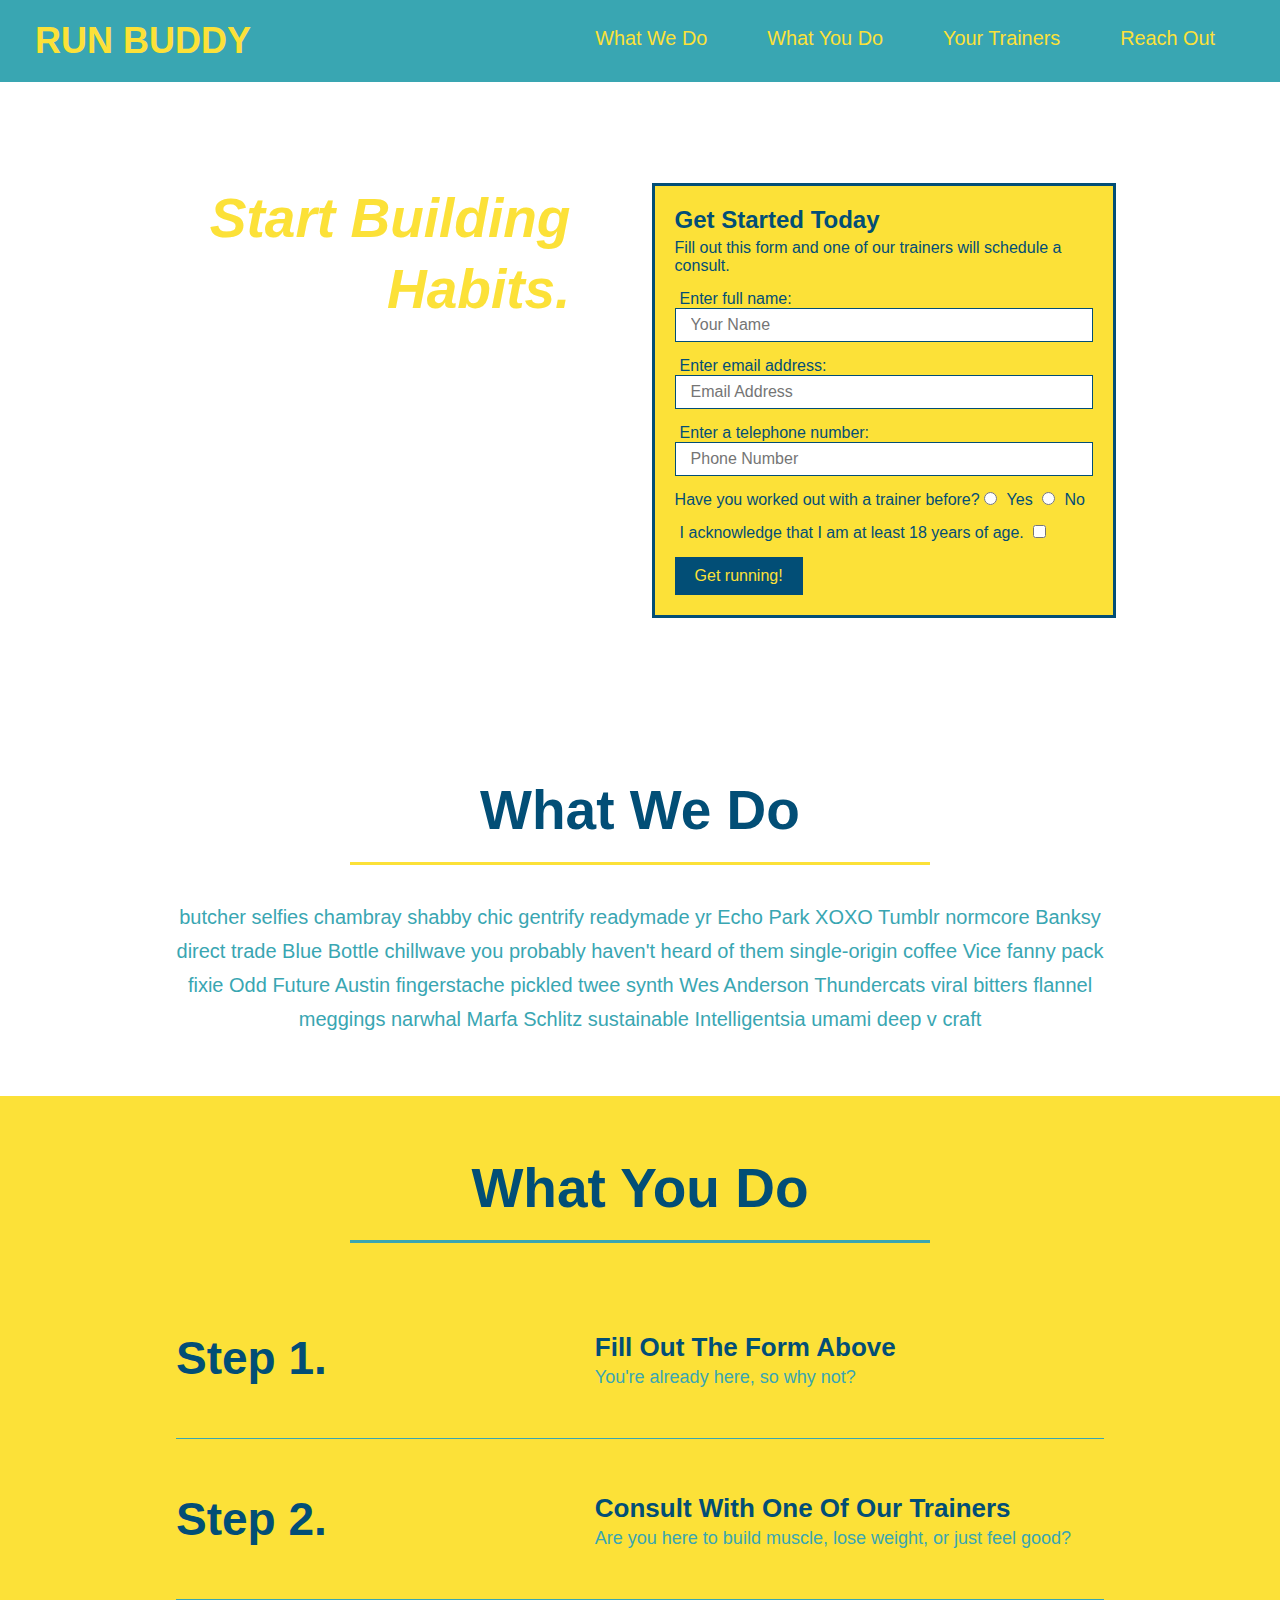
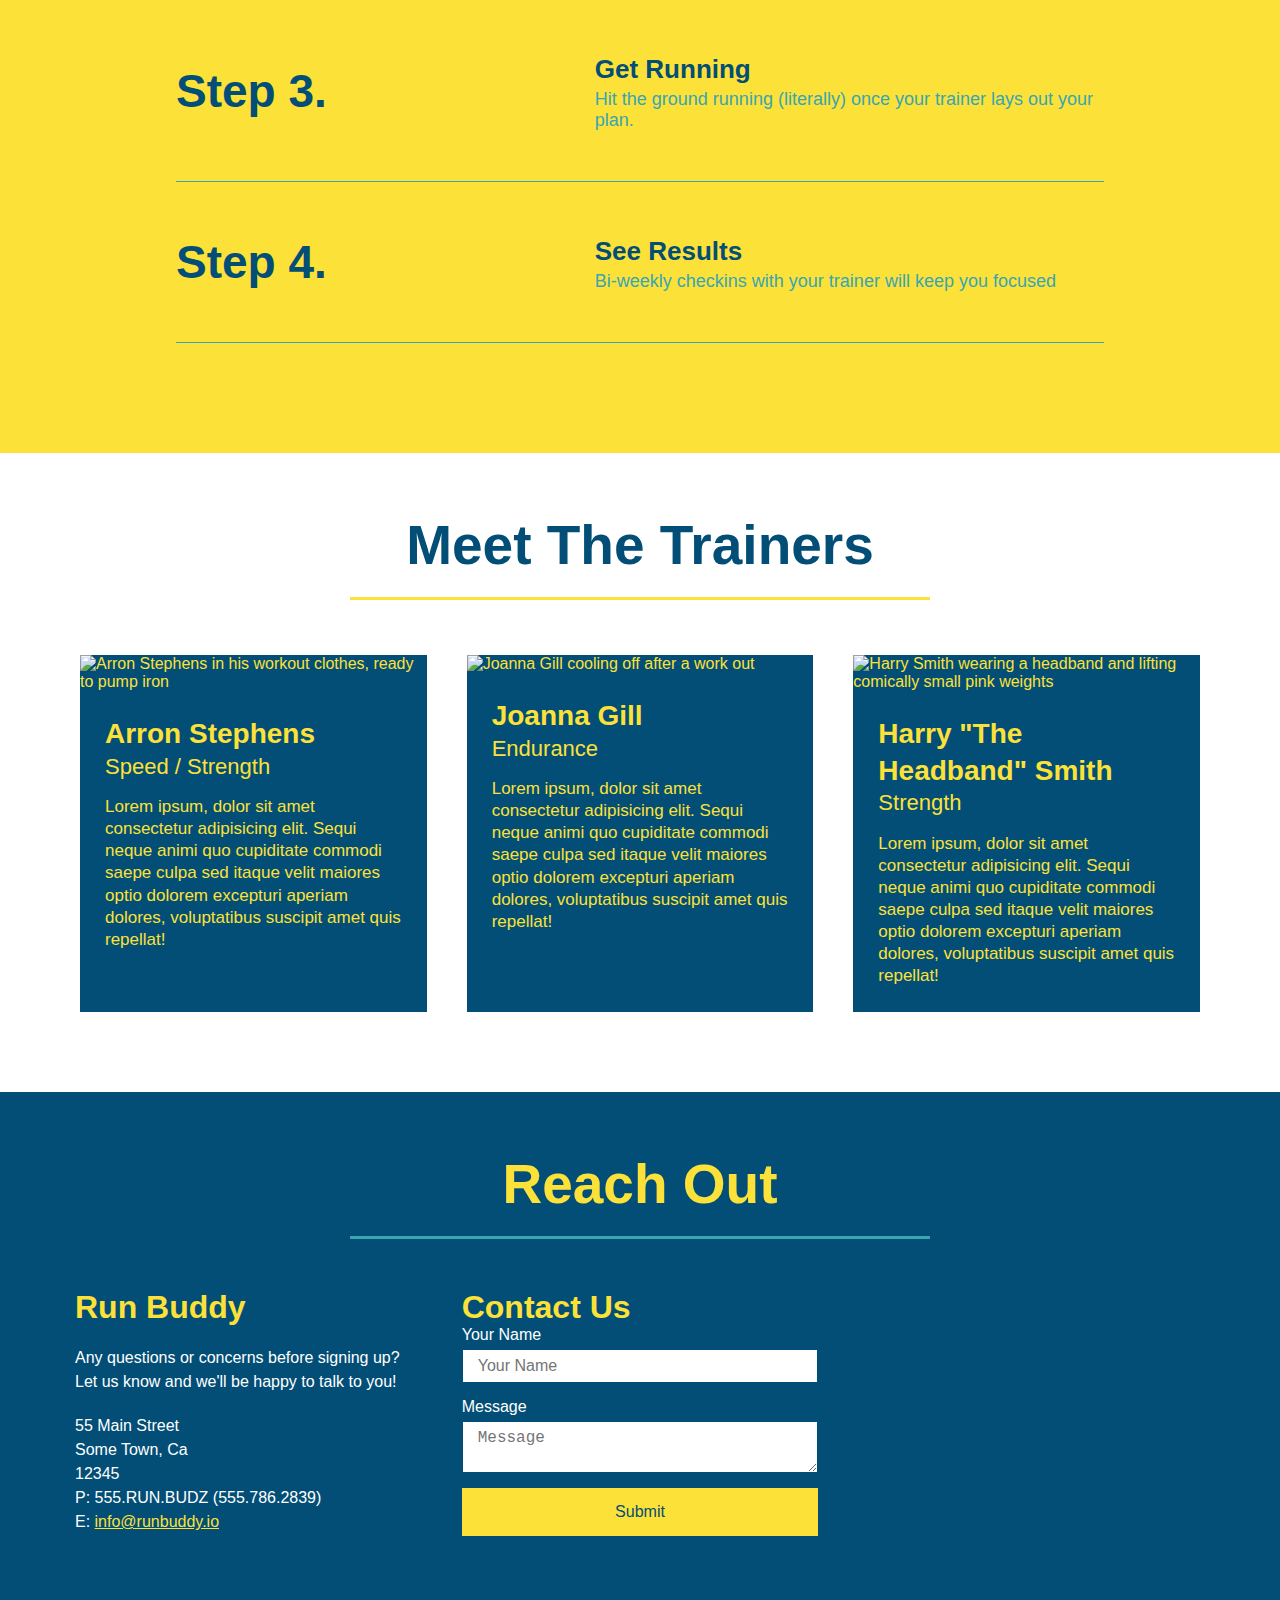
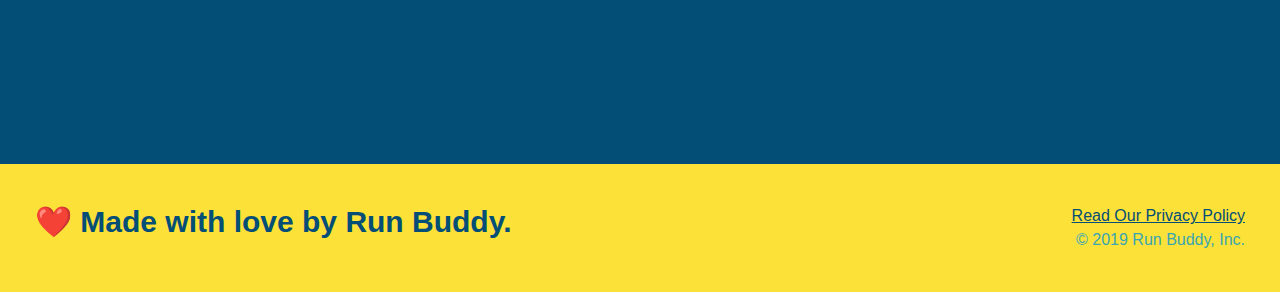
==== commit 9bfbfc6c: "css updates" ====
--- a/index.html
+++ b/index.html
@@ -1,232 +1,250 @@
 <!DOCTYPE html>
 <html lang="en">
-
-<head>
-  <meta charset="UTF-8" />
-  <title>Run Buddy</title>
-  <link rel="stylesheet" href="./assets/css/style.css" />
-</head>
-
-<body>
-  <!-- navigation -->
-  <header>
-    <h1>
-      <a href="/">
-        RUN BUDDY
-      </a>
-    </h1>
-    <nav>
-      <!-- Unordered list element -->
-      <ul>
-        <!-- List item element-->
-        <li>
-          <!-- Anchor element -->
-          <a href="#what-we-do">What We Do</a>
-        </li>
-        <li>
-          <a href="#what-you-do">What You Do</a>
-        </li>
-        <li>
-          <a href="#your-trainers">Your Trainers</a>
-        </li>
-        <li>
-          <a href="#reach-out">Reach Out</a>
-        </li>
-      </ul>
-    </nav>
-  </header>
-
-  <!-- hero/jumbotron -->
-  <section class="hero">
-    <div class="hero-form">
-      <h3>Get Started Today</h3>
-      <p>Fill out this form and one of our trainers will schedule a consult</p>
-      <form>
-        <label for="name">Enter full name:</label>
-        <input type="text" placeholder="Your Name" name="name" id="name" class="form-input" />
-        <label for="email">Enter email address:</label>
-        <input type="text" placeholder="Email Address" name="email" id="email" class="form-input" />
-        <label for="phone">Enter a telephone number:</label>
-        <input type="text" placeholder="Phone Number" name="phone" id="phone" class="form-input" />
+  <head>
+    <meta charset="UTF-8" />
+    <link rel="stylesheet" href="./assets/css/style.css">
+    <title>Run Buddy</title>
+  </head>
+  <body>
+    <!-- navigation tags - block level element -->
+    <header>
+      <h1>
+        <a href="/">RUN BUDDY</a>
+      </h1>
+      <nav>
+        <ul>
+          <li>
+            <a href="#what-we-do">What We Do</a>
+          </li>
+          <li>
+            <a href="#what-you-do">What You Do</a>
+          </li>
+          <li>
+            <a href="#your-trainers">Your Trainers</a>
+          </li>
+          <li>
+            <a href="#reach-out">Reach Out</a>
+          </li>
+          
+        </ul>
+      </nav>
+    </header>
+    <!-- end navigation -->
+
+    <!-- hero/jumbotron -->
+    <section class="hero">
+      <div class="hero-cta">
+        <h2>Start Building Habits.</h2>
         <p>
-          Have you worked out with a trainer before?
-          <input type="radio" name="trainer-confirm" id="trainer-yes" />
-          <label for="trainer-yes">Yes</label>
-          <input type="radio" name="trainer-confirm" id="trainer-no" />
-          <label for="trainer-no">No</label>
+          seitan heirloom post-ironic pop-up iPhone mlkshk hella selfies fashion axe occupy readymade put a bird on it
+          messenger bag Wes Anderson Schlitz plaid Bushwick church-key lo-fi skateboard slow-carb hashtag trust fund
+          Williamsburg biodiesel fixie farm-to-table 8-bit banjo XOXO Banksy chillwave bicycle rights retro cliche
+          tattooed bespoke irony mumblecore Shoreditch deep v polaroid McSweeney's bitters cray gentrify tofu Marfa you
+          probably haven't heard of them yr banh mi asymmetrical art party selvage letterpress High Life.
         </p>
+      </div>
+
+      <div class="hero-form">
+        <h3>Get Started Today</h3>
+        <p>Fill out this form and one of our trainers will schedule a consult.</p>
+        <form>
+          <label for="name">Enter full name:</label>
+          <input type="text" placeholder="Your Name" id="name" name="name" class="form-input" />
+          <label for="email">Enter email address:</label>
+          <input type="email" placeholder="Email Address" id="email" name="email" class="form-input" />
+          <label for="phone">Enter a telephone number:</label>
+          <input type="tel" placeholder="Phone Number" name="phone" id="phone" class="form-input" />
+          <p>
+            Have you worked out with a trainer before? 
+            <input type="radio" name="trainer-confirm" id="trainer-yes" />
+            <label for="trainer-yes">Yes</label>
+            <input type="radio" name="trainer-confirm" id="trainer-no"/>
+            <label for="trainer-no">No</label>
+          </p>
+          <p>
+            <label for="checkbox">
+              I acknowledge that I am at least 18 years of age.
+            </label>
+            <input type="checkbox" name="checkpoint1" id="checkbox" />
+          </p>
+          <button type="submit">
+            Get running!
+          </button>
+        </form>
+      </div>
+    </section>
+    <!-- end header -->
+
+    <!-- "what we do" start - <section> -->
+    <section id="what-we-do" class="intro">
+      <div class="flex-row">
+        <h2 class="section-title primary-border">
+          What We Do
+        </h2>
+      </div>
+      <div class="flex-row">
         <p>
-          <label for="checkbox">
-            I acknowledge that I am at least 18 years of age.
-          </label>
-          <input type="checkbox" name="checkpoint1" id="checkbox" />
+          butcher selfies chambray shabby chic gentrify readymade yr Echo Park XOXO Tumblr normcore Banksy direct trade  Blue Bottle chillwave you probably haven't heard of them single-origin coffee Vice fanny pack fixie Odd Future Austin fingerstache pickled twee synth Wes Anderson Thundercats viral bitters flannel meggings narwhal Marfa Schlitz sustainable Intelligentsia umami deep v craft
         </p>
-        <button type="submit">
-          Get running!
-        </button>
-      </form>
-    </div>
-    <div class="hero-cta">
-      <h2>Start Building Habits.</h2>
-      <p>
-        seitan heirloom post-ironic pop-up iPhone mlkshk hella selfies fashion axe occupy readymade put a bird on it messenger bag Wes Anderson Schlitz plaid Bushwick church-key lo-fi skateboard slow-carb hashtag trust fund Williamsburg biodiesel fixie farm-to-table 8-bit banjo XOXO Banksy chillwave bicycle rights retro cliche tattooed bespoke irony mumblecore Shoreditch deep v polaroid McSweeney's bitters cray gentrify tofu Marfa you probably haven't heard of them yr banh mi asymmetrical art party selvage letterpress High Life.
-      </p>
-    </div>
-  </section>
-
-  <!-- "what we do" section -->
-  <section id="what-we-do" class="intro">
-    <div class="flex-row">
-      <h2 class="section-title primary-border">
-        What We Do
-      </h2>
-      <p>
-        butcher selfies chambray shabby chic gentrify readymade yr Echo Park XOXO Tumblr normcore Banksy direct trade Blue
-        Bottle chillwave you probably haven't heard of them single-origin coffee Vice fanny pack fixie Odd Future Austin
-        fingerstache pickled twee synth Wes Anderson Thundercats viral bitters flannel meggings narwhal Marfa Schlitz
-        sustainable Intelligentsia umami deep v craft
-      </p>
-    </div>
-  
-    
-  </section>
-
-  <!-- "what you do" section -->
-  <section id="what-you-do" class="steps">
-    <h2 class="section-title secondary-border">What You Do</h2>
-
-    <div class="step">
-      <h3>Step 1: </h3>
-        <div class="step-info">
-          <div class="step-img">
-            <img src="./assets/Images/step-1.svg" alt=""/>
-          </div>
-          <div class="step-next">
+      </div>
+    </section>
+    <!-- end "what we do" -->
+
+    <!-- "what you do" start -->
+    <section id="what-you-do" class="steps">
+      <div class="flex-row">
+        <h2 class="section-title secondary-border">
+          What You Do
+        </h2> 
+      </div>
+      <div class="step">
+        <h3>Step 1.</h3>
+        <div class="step-info">
+          <div class="step-img">
+            <img src="./assets/images/step-1.svg" alt="" />
+          </div>
+          <div class="step-text">
             <h4>Fill Out The Form Above</h4>
-            <p>Your're already here, so why not?</p>
-          </div>
-        </div>
-    </div>
-
-    <div>
-      <img src="./assets/images/step-2.svg" alt="" />
-      <h3>Step 2: <span>Consult with One of Our Trainers.</span></h3>
-      <p>Are you here to build muscle, lose weight, or just feel good?</p>
-    </div>
-
-    <div>
-      <img src="./assets/images/step-3.svg" alt="" />
-      <h3>Step 3: <span>Get Running.</span></h3>
-      <p>Hit the ground running (literally) once your trainer lays out your plan.</p>
-    </div>
-
-    <div>
-      <img src="./assets/images/step-4.svg" alt="" />
-      <h3>Step 4: <span>See Results.</span></h3>
-      <p>Bi-weekly checkins with your trainer will keep you focused</p>
-    </div>
-  </section>
-
-  <!-- "meet the trainers" section -->
-  <section id="your-trainers" >
-    <h2 class="section-title primary-border">Meet The Trainers</h2>
-    <article class="trainer">
-      <img src="./assets/images/trainer-1.jpg" alt="Arron Stephens in his workout clothes, ready to pump iron" />
-      <div class="trainer-bio text-left">
-        <h3>Arron Stephens</h3>
-        <h4>Speed / Strength</h4>
-        <p>
-          Lorem ipsum, dolor sit amet consectetur adipisicing elit. Sequi neque animi quo cupiditate commodi saepe culpa
-          sed
-          itaque velit maiores optio dolorem excepturi aperiam dolores, voluptatibus suscipit amet quis repellat!
-        </p>
-        <article class="trainers">Trainer 1 Info</article>
-      </div>
-    </article>
-
-    <!-- second trainer bio -->
-    <article >
-      <img src="./assets/images/trainer-2.jpg" alt="Joanna Gill cooling off after a workout" />
-      <div class="trainer-bio text-right">
-        <h3>Joanna Gill</h3>
-        <h4>Endurance</h4>
-        <p>
-          Lorem ipsum, dolor sit amet consectetur adipisicing elit. Sequi neque animi quo cupiditate commodi saepe culpa
-          sed
-          itaque velit maiores optio dolorem excepturi aperiam dolores, voluptatibus suscipit amet quis repellat!
-        </p>
-        <article class="trainers">Trainer 2 Info</article>
-      </div>
-      
-    </article>
-
-    <!-- third trainer bio -->
-    <article >
-      <img src="./assets/images/trainer-3.jpg"
-        alt="Harry Smith wearing a headband and lifting comically small pink weights" />
-      <div class="trainer-bio text-left">
-        <h3>Harry "the Headband" Smith</h3>
-        <h4>Strength</h4>
-        <p>
-          Lorem ipsum, dolor sit amet consectetur adipisicing elit. Sequi neque animi quo cupiditate commodi saepe culpa
-          sed
-          itaque velit maiores optio dolorem excepturi aperiam dolores, voluptatibus suscipit amet quis repellat!
-        </p>
-        <article class="trainers">Trainer 3 Info</article>
-      </div>
-    </article>
-  </section>
-
-  <!-- "reach out" section -->
-  <section id="reach-out" class="contact">
-    <h2 class="section-title secondary-border">Reach Out</h2>
-    <div class="contact-info">
-        
-    
-    <div class="contact-info">
-        <h3>Run Buddy</h3>
-        <p>
-            Any questions or concerns before signing up?
-            <br />
+            <p>You're already here, so why not?</p>
+          </div>
+        </div>
+      </div>
+      <div class="step">
+        <h3>Step 2.</h3>
+        <div class="step-info">
+          <div class="step-img">
+            <img src="./assets/images/step-2.svg" alt="" />
+          </div>
+          <div class="step-text">
+            <h4>Consult With One Of Our Trainers</h4>
+            <p>Are you here to build muscle, lose weight, or just feel good?</p>
+          </div>
+        </div>
+      </div>
+      <div class="step">
+        <h3>Step 3.</h3>
+        <div class="step-info">
+          <div class="step-img">
+            <img src="./assets/images/step-3.svg" alt="" />
+          </div>
+          <div class="step-text">
+            <h4>Get Running</h4>
+            <p>Hit the ground running (literally) once your trainer lays out your plan.</p>
+          </div>
+        </div>
+      </div>
+      <div class="step">
+        <h3>Step 4.</h3>
+        <div class="step-info">
+          <div class="step-img">
+            <img src="./assets/images/step-4.svg" alt="" />
+          </div>
+          <div class="step-text">
+            <h4>See Results</h4>
+            <p>Bi-weekly checkins with your trainer will keep you focused</p>
+          </div>
+        </div>
+      </div>
+    </section>
+    <!-- "what you do" end -->
+
+    <!-- "meet the trainers" start -->
+    <section id="your-trainers">
+      <div class="flex-row">
+        <h2 class="section-title primary-border">
+          Meet The Trainers
+        </h2>
+      </div>
+
+      <div class="trainers">
+        <article class="trainer">
+          <img src="./assets/images/trainer-1.jpg" alt="Arron Stephens in his workout clothes, ready to pump iron" />
+          <div class="trainer-bio">
+            <h3 class="trainer-name">Arron Stephens</h3>
+            <h4 class="trainer-role">Speed / Strength</h4>
+            <p>Lorem ipsum, dolor sit amet consectetur adipisicing elit. Sequi neque animi quo cupiditate commodi saepe culpa sed itaque velit maiores optio dolorem excepturi aperiam dolores, voluptatibus suscipit amet quis repellat!</p>
+          </div>
+        </article>
+
+        <article class="trainer">
+          <img src="./assets/images/trainer-2.jpg" alt="Joanna Gill cooling off after a work out" />
+          <div class="trainer-bio">
+            <h3 class="trainer-name">Joanna Gill</h3>
+            <h4 class="trainer-role">Endurance</h4>
+            <p>Lorem ipsum, dolor sit amet consectetur adipisicing elit. Sequi neque animi quo cupiditate commodi saepe culpa sed itaque velit maiores optio dolorem excepturi aperiam dolores, voluptatibus suscipit amet quis repellat!</p>
+            </div>
+          </article>
+
+        <article class="trainer">
+          <img src="./assets/images/trainer-3.jpg" alt="Harry Smith wearing a headband and lifting comically small pink weights" />
+          <div class="trainer-bio">
+            <h3 class="trainer-name">Harry "The Headband" Smith</h3>
+            <h4 class="trainer-role">Strength</h4>
+            <p>Lorem ipsum, dolor sit amet consectetur adipisicing elit. Sequi neque animi quo cupiditate commodi saepe culpa sed itaque velit maiores optio dolorem excepturi aperiam dolores, voluptatibus suscipit amet quis repellat!</p>
+          </div>
+        </article>
+      </div>
+    </section>
+    <!-- "meet the trainers" end -->
+
+    <!-- "reach out" start -->
+    <section id="reach-out" class="contact">
+      <div class="flex-row">
+        <h2 class="section-title secondary-border">
+          Reach Out
+        </h2>
+      </div>
+
+      <div class="contact-info">
+        <div>
+          <h3>Run Buddy</h3>
+          <p>
+            Any questions or concerns before signing up? 
+            <br/>
             Let us know and we'll be happy to talk to you!
-        </p>
-        <address>
-            55 Main Stree <br/>
-            some Town, CA <br/>
+          </p>
+
+          <address>
+            55 Main Street <br/>
+            Some Town, Ca <br/>
             12345<br/>
             P: 555.RUN.BUDZ (555.786.2839)<br/>
-            E. <a href="mailto:jorge.e.molina@hotmail.com">info@runbuddy.com</a>
-        </address>
-    </div>
-  </div>
-  <div class="contact-form">
-    <h3>Contact Us</h3>
-    <form>
-       <label for="contact-name">Your Name</label>
-       <input type="text" id="contact-name" placeholder="Your Name" />
-  
-       <label for="contact-message">Message</label>
-       <textarea id="contact-message" placeholder="Message"></textarea>
-  
-       <button type="submit">Submit</button>
-      </form>
-  </div>
-    <iframe 
+            E: <a href="mailto:info@runbuddy.io">info@runbuddy.io</a>
+          </address>
+          
+        </div>
+
+        <div class="contact-form">
+          <h3>Contact Us</h3>
+          <form>
+            <label for="contact-name">Your Name</label>
+            <input type="text" id="contact-name" placeholder="Your Name" />
+        
+            <label for="contact-message">Message</label>
+            <textarea id="contact-message" placeholder="Message"></textarea>
+        
+            <button type="submit">Submit</button>
+          </form>
+        </div>
+        
+        <iframe 
         src="https://www.google.com/maps/embed?pb=!1m18!1m12!1m3!1d3465.9320041551046!2d-95.77247418458155!3d29.6927509820117!2m3!1f0!2f0!3f0!3m2!1i1024!2i768!4f13.1!3m3!1m2!1s0x8641204c9c92d30d%3A0x40bf3f586610023c!2s22802%20Spellbrook%20Bend%20Ln%2C%20Richmond%2C%20TX%2077407!5e0!3m2!1sen!2sus!4v1636782830179!5m2!1sen!2sus" 
         style="border:0;" 
         allowfullscreen=""
         loading="lazy">
         </iframe>
-  </section>
-
-  <!-- footer -->
-  <footer>
-    <h2>❤️ Made with love by Run Buddy.</h2>
-    <div>
-      <a href="#">Read Our Privacy Policy</a><br />
-      &copy; 2019 Run Buddy, Inc.
-    </div>
-  </footer>
-</body>
-
-</html>+      </div>
+    </section>
+    <!-- "reach out" end -->
+
+    <!-- footer -->
+    <footer>
+      <h2>❤️ Made with love by Run Buddy.</h2>
+      <div>
+        <a href="./privacy-policy.html">Read Our Privacy Policy</a><br/>
+        &copy; 2019 Run Buddy, Inc.
+      </div>
+    </footer>
+    <!-- footer end -->
+  </body>
+</html>
--- a/assets/css/style.css
+++ b/assets/css/style.css
@@ -1,168 +1,196 @@
 * {
-    margin: 0;
-    padding: 0;
-    box-sizing: border-box;
-  }
-  
-  body {
-    /* more on this crazy alphanumerical value in a minute! */
-    color: #39a6b2;
-    font-family: Helvetica, Arial, sans-serif;
-  }
-  
-  /* apply styles to <header> */
-  header {
-    padding: 20px 35px;
-    background-color: #39a6b2;
-    display: flex;
-    justify-content: space-between;
-  }
-  
-  header h1 {
-    font-weight: bold;
-    font-size: 36px;
-    color: #fce138;
-    margin: 0;
-  }
-  header a {
-    text-decoration: none;
-    color: #fce138;
-  }
-  
-  header nav {
-    margin: 7px 0;
-  }
-  
-  header nav ul {
-    display: flex;
-    flex-wrap: wrap;
-    justify-content: space-between;
-    align-items: center;
-    list-style: none;
-  }
-  
-  header nav ul li a {
-    margin: 0 30px;
-    font-weight: lighter;
-    font-size: 1.5vw;
-  }
-  
-  footer {
-    background: #fce138;
-    width: 100%;
-    padding: 40px 35px;
-    display: flex;
-    justify-content: space-between;
-    flex-wrap: wrap;
-  }
-  
-  footer h2 {
-    color: #024e76;
-    font-size: 30px;
-    margin: 0;
-  }
-  
-  footer div {
-    line-height: 1.5;
-    text-align: right;
-  }
-  
-  footer a {
-    color: #024e76;
-  }
-  
-  section {
-    padding: 60px;
-  }
-  
-  /* Hero Style Start */
-  .hero {
-    background-image: url('../images/hero-bg.jpg');
-    height: 600px;
-    background-size: cover;
-    background-position: center;
-    position: relative;
-  }
-
-  /* secondary page hero */
-  .hero-secondary {
-      margin: 20px;
-      background-color: black;
-      font-size: 20px;
-      color: red;
-
-      color: blue;
-  }
-  /* Hero Style End */
-  
-  .hero-form {
-    border: 3px solid #024e76;
-    background-color: #fce138;
-    padding: 20px;
-    width: 40%;
-    color: #024e76;
-    position: absolute;
-    bottom: 120px;
-    right: 140px;
-    margin: 3.5%;
-  }
-  
-  .hero-form h3 {
-    font-size: 24px;
-    margin: 0;
-  }
-  .hero-form p {
-    margin: 5px 0 15px 0;
-  }
-  
-  .form-input {
-    border: 1px solid #024e76;
-    display: block;
-    padding: 7px 15px;
-    font-size: 16px;
-    color: #024e76;
-    width: 100%;
-    margin-bottom: 15px;
-  }
-  
-  .hero-form label {
-    margin: 0 5px;
-  }
-  
-  .hero-form button {
-    color: #fce138;
-    background-color: #024e76;
-    border: none;
-    padding: 10px 20px;
-    font-size: 16px;
-  }
-  
-  .hero-cta {
-    width: 35%;
-    text-align: right;
-    margin: 3.5%;
-    color: #fff;
-    font-size: 18px;
-    line-height: 1.3;
-  }
-
-  .hero-cta h2 {
-    font-style: italic;
-    font-size: 55px;
-    color: #fce138;
-  }
-  
-  .intro p {
-    line-height: 1.7;
-    color: #39a6b2;
-    width: 80%;
-    font-size: 20px;
-    margin: 0 auto;
-    text-align: center;
-  }
-  
-  .steps {
-    margin: 50px auto;
+  box-sizing: border-box;
+  margin: 0;
+  padding: 0;
+}
+
+body {
+  color: #39a6b2;
+  font-family: Helvetica, Arial, sans-serif;
+}
+
+
+/* HEADER / NAV BAR STYLES START */
+
+header {
+  padding: 20px 35px;
+  background-color: #39a6b2;
+  display: flex;
+  justify-content: space-between;
+  flex-wrap: wrap;
+}
+
+header h1 {
+  font-weight: bold;
+  margin: 0;
+  font-size: 36px;
+  color: #fce138;
+}
+
+header a {
+  text-decoration: none;
+  color: #fce138;
+}
+
+header nav {
+  margin: 7px 0;
+}
+
+header nav ul {
+  display: flex;
+  flex-wrap: wrap;
+  justify-content: space-between;
+  align-items: center;
+  list-style: none;
+}
+
+header nav ul li a {
+  margin: 0 30px;
+  font-weight: lighter;
+  font-size: 1.55vw;
+}
+
+/* HEADER / NAVBAR STYLES END */
+
+
+
+/* FOOTER STYLES START */
+footer {
+  background: #fce138;
+  padding: 40px 35px;
+  display: flex;
+  justify-content: space-between;
+  flex-wrap: wrap;
+  width: 100%;
+}
+
+footer h2 {
+  color: #024e76;
+  font-size: 30px;
+  margin: 0;
+}
+
+footer div {
+  line-height: 1.5;
+  text-align: right;
+}
+
+footer a {
+  color: #024e76;
+}
+/* END FOOTER STYLES */
+
+/* STYLE ALL SECTION TAGS */
+section {
+  padding: 60px;
+}
+
+/* HERO STYLES START */
+.hero {
+  background-image: url('../images/hero-bg.jpg');
+  background-size: cover;
+  background-position: center;
+  display: flex;
+  justify-content: center;
+  flex-wrap: wrap;
+}
+
+.hero-cta {
+  width: 35%;
+  text-align: right;
+  margin: 3.5%;
+  color: #fff;
+  font-size: 18px;
+  line-height: 1.3;
+}
+
+.hero-cta h2 {
+  font-style: italic;
+  font-size: 55px;
+  color: #fce138;
+}
+
+.hero-form {
+  border: 3px solid #024e76;
+  background-color: #fce138;
+  padding: 20px;
+  color: #024e76;
+  width: 40%;
+  margin: 3.5%;
+}
+
+.hero-form h3 {
+  font-size: 24px;
+  margin: 0;
+}
+.hero-form p {
+  margin: 5px 0 15px 0;
+}
+
+.form-input {
+  border: 1px solid #024e76;
+  display: block;
+  padding: 7px 15px;
+  font-size: 16px;
+  color: #024e76;
+  width: 100%;
+  margin-bottom: 15px; 
+}
+
+.hero-form label {
+  margin: 0 5px;
+}
+
+.hero-form button {
+  color: #fce138;
+  background-color: #024e76;
+  border: none;
+  padding: 10px 20px;
+  font-size: 16px;
+} 
+/* HERO STYLES END */
+
+
+/* SECTION TITLE STYLES START */
+.section-title {
+  font-size: 55px;
+  border-bottom: 3px solid;
+  color: #024e76;
+  padding-bottom: 20px;
+  text-align: center;
+  margin: 0 auto 35px auto;
+  width: 50%;
+}
+
+.primary-border {
+  border-color: #fce138;
+}
+
+.secondary-border {
+  border-color: #39a6b2;
+}
+/* SECTION TITLE STYLES END */
+
+/* WHAT WE DO STYLES */
+
+.intro p {
+  line-height: 1.7;
+  color: #39a6b2;
+  width: 80%;
+  margin: 0 auto;
+  font-size: 20px;
+  text-align: center;
+}
+/* WHAT YOU DO STYLES END */
+
+
+/* WHAT YOU DO STYLES START */
+.steps { 
+  background: #fce138;
+}
+
+.step {
+  margin: 50px auto;
   padding-bottom: 50px;
   width: 80%;
   border-bottom: 1px solid #39a6b2;
@@ -170,169 +198,164 @@
   flex-wrap: wrap;
   align-items: center;
   justify-content: space-between;
-  }
-  
-  .steps h3 {
-    color: #024e76;
-    font-size: 46px;
-    margin-top: 10px;
-  }
-  
-  .step-text {
-    flex: 12;
-  }
-  .step-text p {
-    color: #39a6b2;
-    font-size: 23px;
-  }
-
-  .step-info {
-    display: flex;
-    flex-wrap: wrap;
-    align-items: center;
-  }
-
-  .step-text h4 {
-    font-size: 26px;
-    line-height: 1.5;
-    color: #024e76;
-  }
-
-  .step-img {
-    flex: 1 12%;
-    margin-right: 20px;
-  }
-
-  .step-img img {
-    max-width: 100%;
-  }
-
-  .section-title {
-    font-size: 55px;
-    color: #024e76;
-    border-bottom: 3px solid;
-  }
-  
-  .primary-border {
-    border-color: #fce138;
-  }
-  
-  .secondary-border {
-    border-color: #39a6b2;
-  }
-  
-  .trainers {
-    
-  }
-  
-  .trainer {
-    margin: 20px;
-    background: #024e76;
-    color: #fce138;
-    flex: 1;
-  }
-
-  .trainers {
-    width: 100%;
+}
+
+.step h3 {
+  color: #024e76;
+  font-size: 46px;
+  flex: 1 30%;
+}
+
+.step-info {
+  flex: 2 70%;
+  display: flex;
+  flex-wrap: wrap;
+  align-items: center;
+}
+
+.step-img {
+  flex: 1 12%;
+  margin-right: 20px;
+}
+
+.step-img img {
+  max-width: 100%;
+}
+
+.step-text {
+  flex: 12;
+}
+
+.step-text p {
+  color: #39a6b2;
+  font-size: 18px;
+}
+
+.step-text h4 {
+  font-size: 26px;
+  line-height: 1.5;
+  color: #024e76;
+}
+
+/* WHAT YOU DO STYLES END */
+
+/* MEET THE TRAINERS START */
+.trainers {
+  width: 100%;
   margin: 0 auto;
   display: flex;
   flex-wrap: wrap;
   justify-content: space-around;
-  }
-
-  .trainer img {
-    width: 35%;
-    float: left;
-  }
-  
-  .trainer-bio {
-    padding: 35px;
-    float: left;
-    width: 65%;
-    line-height: 1.3;
-  }
-  
-  .trainer-bio h3 {
-    font-size: 28px;
-  }
-  
-  .trainer-bio h4 {
-    font-weight: lighter;
-    font-size: 22px;
-    margin-bottom: 15px;
-  }
-  
-  .trainer-bio p {
-    font-size: 17px;
-    
-  }
-  
-  .text-left {
-    text-align: left;
-  }
-  
-  .text-right {
-    text-align: right;
-  }
-  
-  .contact {
-      background: #024e76;
-  }
-
-  .contact-info {
-    display: flex;
-    justify-content: space-between;
-    flex-wrap: wrap;
-  }
-
-  .contact-info > * {
-    flex: 1;
-    margin: 15px;
-  }
-  .contact h2 {
-      color: #fce138;
-  }
-
-  .contact-info iframe {
-      height: 400px;
-  }
-
-  .contact-info div {
-      color: white;
-  }
-
-  .contact-info h3 {
-      color: #fce138;
-      font-size: 32px;
-  }
-
-  .contact-info p, .contact-info address {
-      margin: 20px 0;
-      line-height: 1.5;
-      font-size: 16px;
-      font-style: normal;
-  }
-
-  .contact-form input, contact-form textares {
-    border: 1px solid #024e76;
-    display: block;
-    padding: 7px 15px;
-    font-size: 16px;
-    color: #024e76;
-    width: 100%;
-    margin-bottom: 15px;
-    margin-right: 5px;
-  }
-
-  .contact-form button {
-    width: 100%;
-    border: none;
-    background: #fce138;
-    color: #024e76;
-    text-align: center;
-    padding: 15px 0;
-    font-size: 16px;
-  }
-  .flex-row {
-    display: flex;
-  }+}
+
+.trainer {
+  margin: 20px;
+  flex: 1;
+  background: #024e76;
+  color: #fce138;
+}
+
+.trainer img {
+  width: 100%;
+}
+
+.trainer-bio {
+  padding: 25px;
+  line-height: 1.3;
+}
+
+.trainer-bio h3 {
+  font-size: 28px;
+}
+
+.trainer-bio h4 {
+  font-weight: lighter;
+  font-size: 22px;
+  margin-bottom: 15px;
+}
+
+.trainer-bio p {
+  font-size: 17px;
+}
+/* TRAINER STYLES END */
+
+/* REACH OUT STYLES START */
+.contact {
+  background: #024e76;
+}
+
+.contact h2 {
+  color: #fce138;
+}
+
+.contact-info {
+  display: flex;
+  justify-content: space-between;
+  flex-wrap: wrap;
+}
+
+.contact-info > * {
+  flex: 1;
+  margin: 15px;
+}
+
+.contact-info iframe {
+  height: 400px;
+}
+
+.contact-info div {
+  color: white;
+}
+
+.contact-info h3 {
+  color: #fce138;
+  font-size: 32px;
+}
+
+.contact-info p, .contact-info address {
+  margin: 20px 0;
+  line-height: 1.5;
+  font-size: 16px;
+  font-style: normal;
+}
+
+.contact-form input, .contact-form textarea {
+  border: 1px solid #024e76;
+  display: block;
+  padding: 7px 15px;
+  font-size: 16px;
+  color: #024e76;
+  width: 100%;
+  margin-bottom: 15px;
+  margin-top: 5px;
+}
+
+.contact-form button {
+  width: 100%;
+  border: none;
+  background: #fce138;
+  color: #024e76;
+  text-align: center;
+  padding: 15px 0;
+  font-size: 16px;
+}
+
+.contact-info a {
+  color: #fce138;
+}
+
+
+/* REACH OUT STYLES END */
+
+/* UTILITIES */
+.text-left {
+  text-align: left;
+}
+
+.text-right {
+  text-align: right;
+}
+
+.flex-row {
+  display: flex;
+}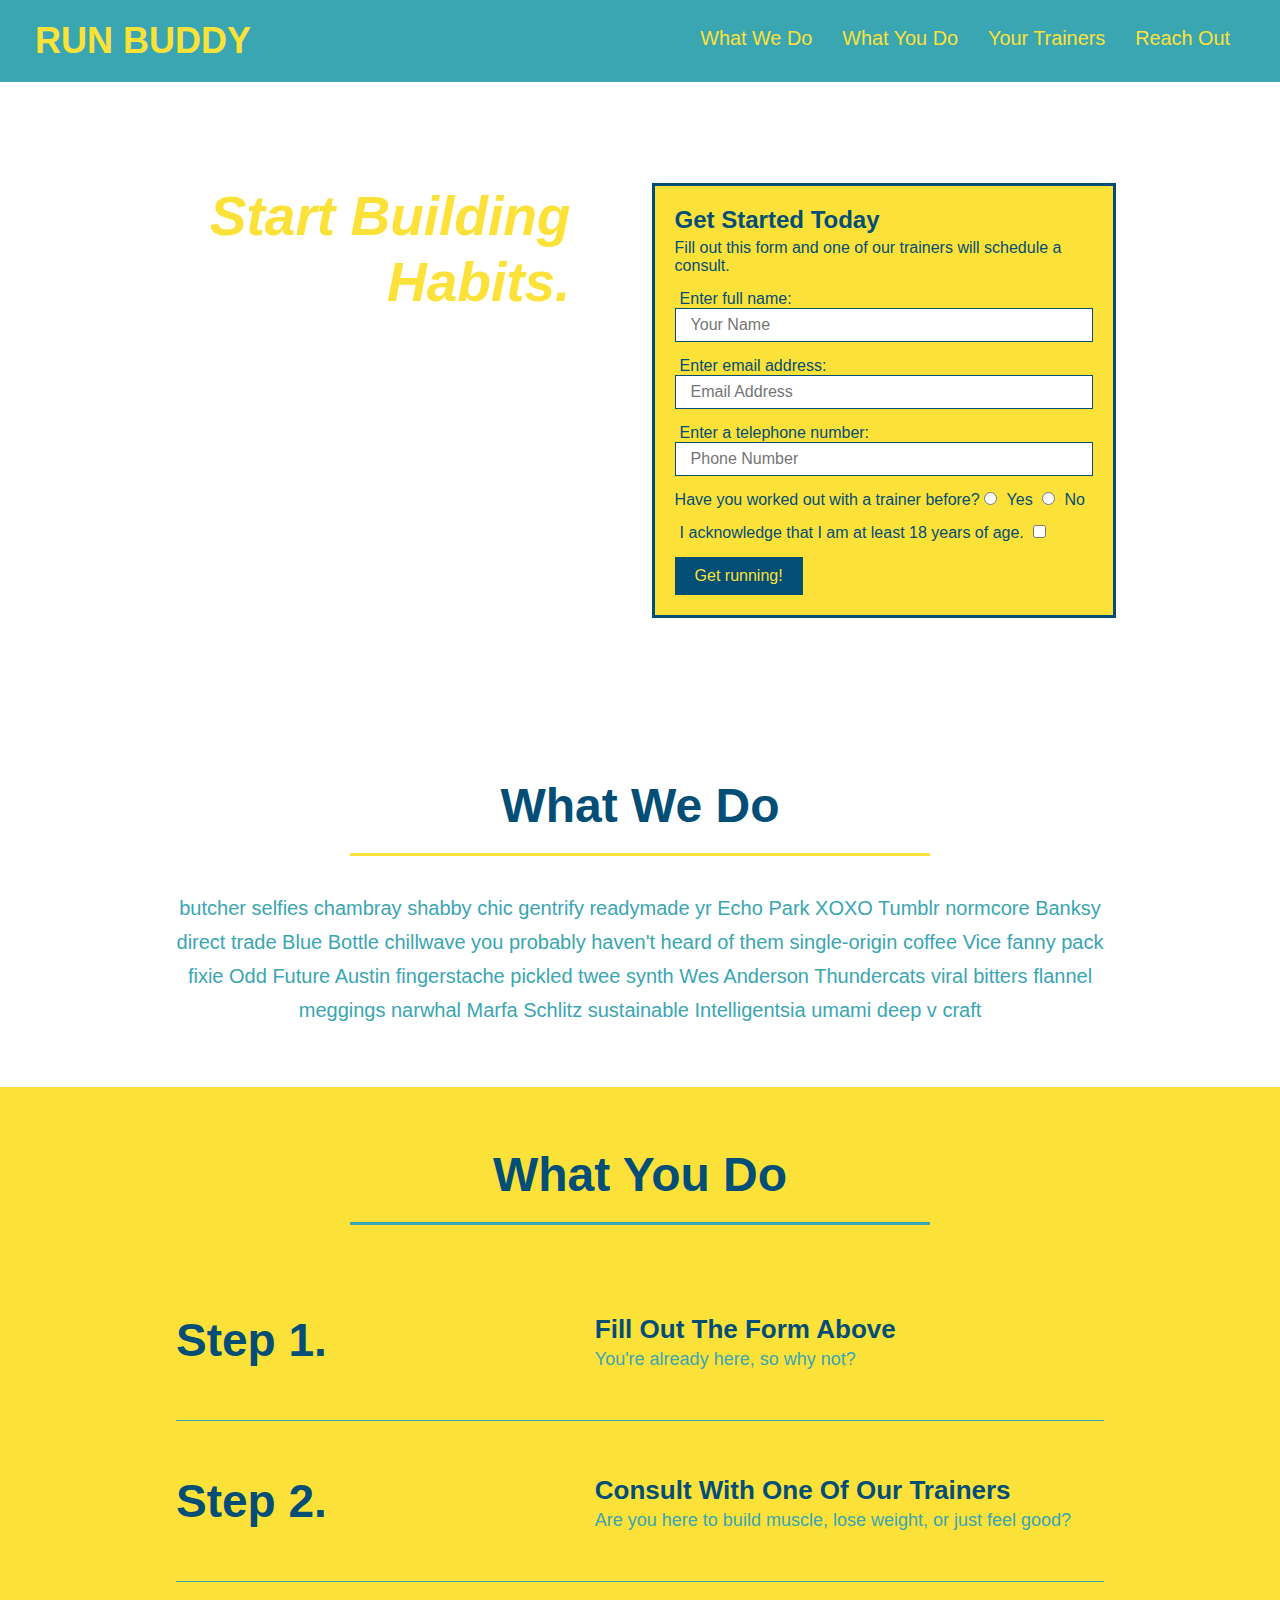
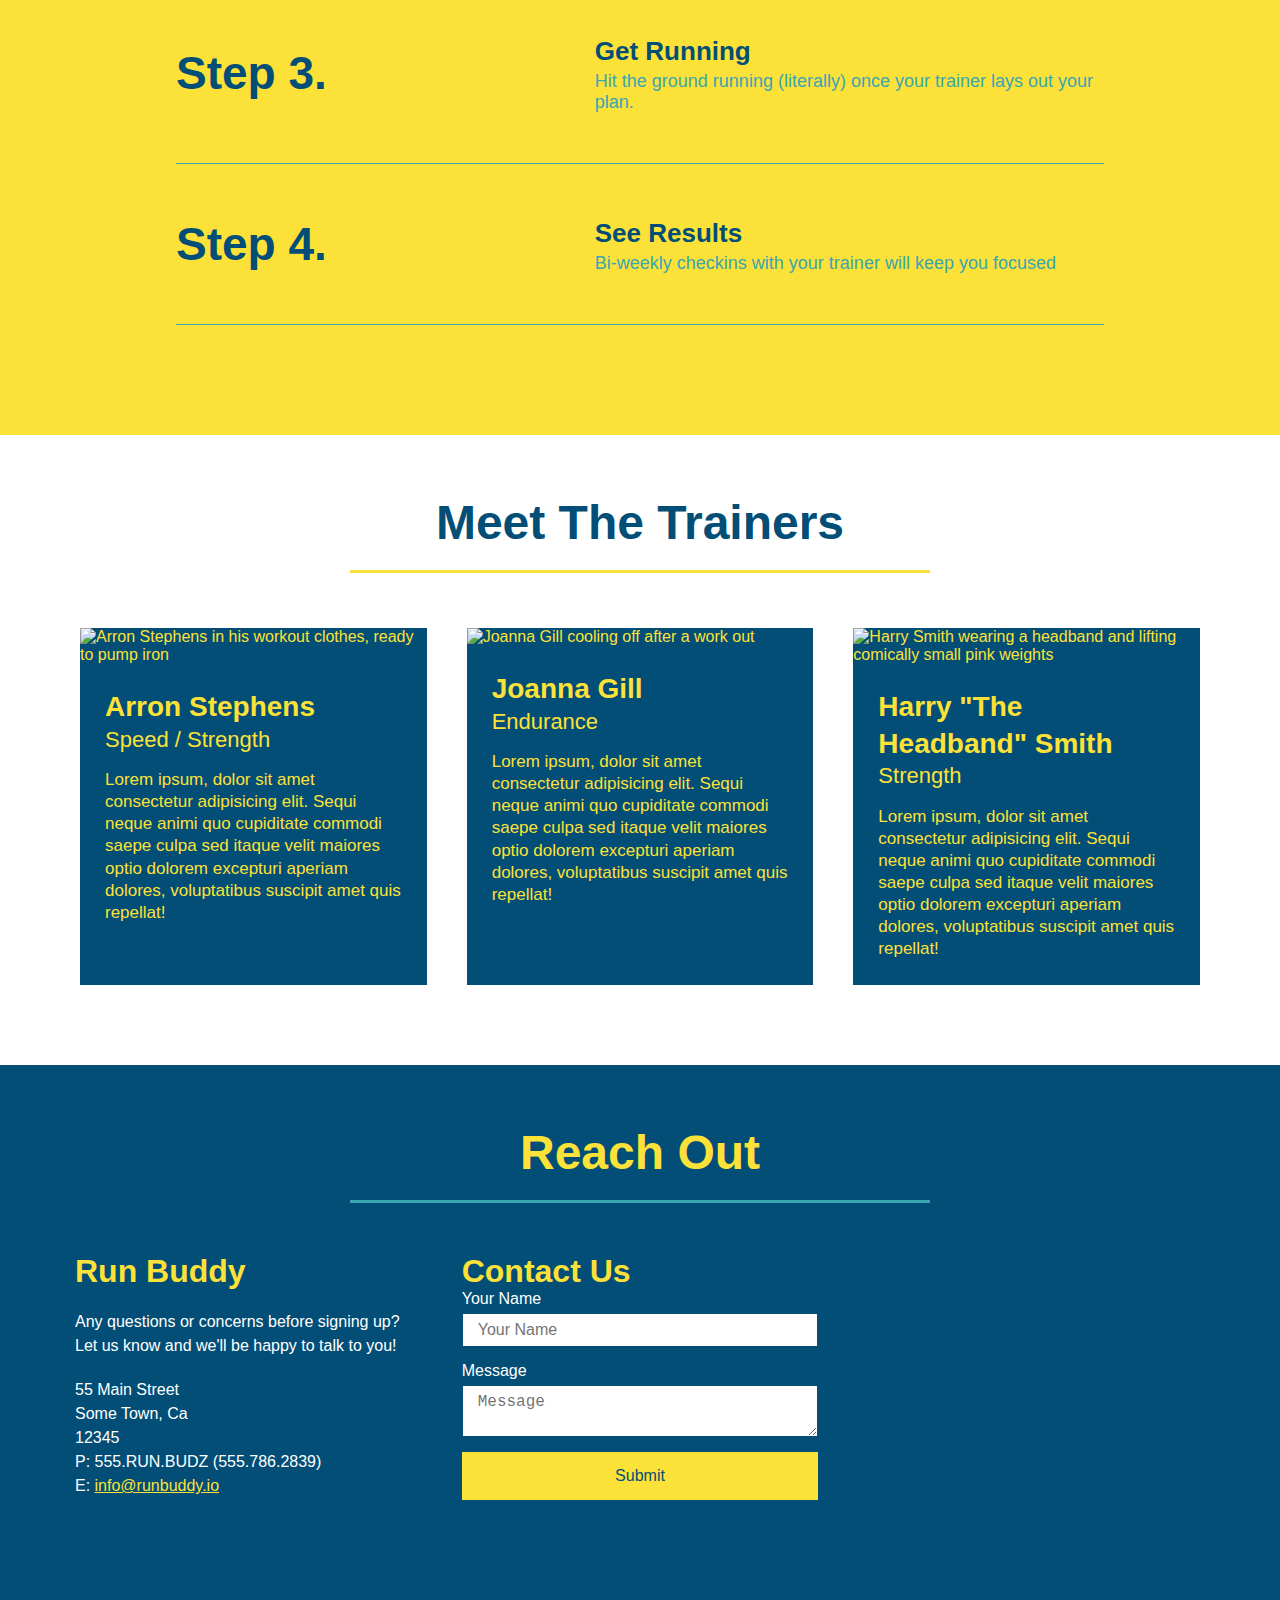
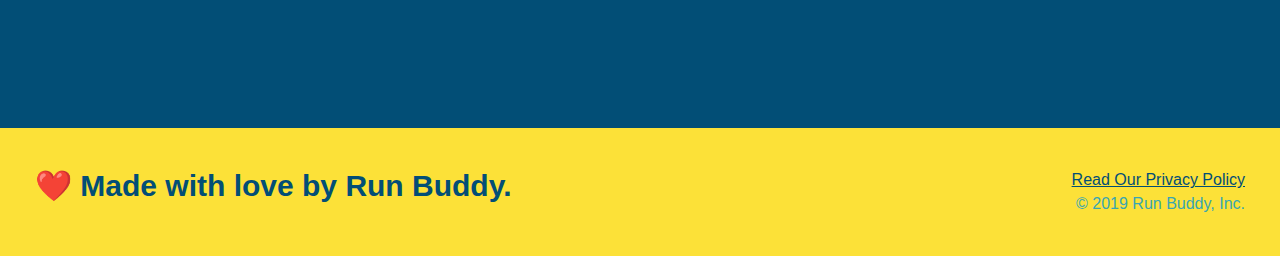
==== commit ee767bdd: "added media query" ====
--- a/index.html
+++ b/index.html
@@ -2,6 +2,7 @@
 <html lang="en">
   <head>
     <meta charset="UTF-8" />
+    <meta name="viewport" content="width=device-width, initial-scale=1.0"/>
     <link rel="stylesheet" href="./assets/css/style.css">
     <title>Run Buddy</title>
   </head>
@@ -227,11 +228,9 @@
           </form>
         </div>
         
-        <iframe 
-        src="https://www.google.com/maps/embed?pb=!1m18!1m12!1m3!1d3465.9320041551046!2d-95.77247418458155!3d29.6927509820117!2m3!1f0!2f0!3f0!3m2!1i1024!2i768!4f13.1!3m3!1m2!1s0x8641204c9c92d30d%3A0x40bf3f586610023c!2s22802%20Spellbrook%20Bend%20Ln%2C%20Richmond%2C%20TX%2077407!5e0!3m2!1sen!2sus!4v1636782830179!5m2!1sen!2sus" 
-        style="border:0;" 
-        allowfullscreen=""
-        loading="lazy">
+        <iframe
+          src="https://www.google.com/maps/embed?pb=!1m14!1m12!1m3!1d12182.30520634488!2d-74.0652613!3d40.2407219!2m3!1f0!2f0!3f0!3m2!1i1024!2i768!4f13.1!5e0!3m2!1sen!2sus!4v1561060983193!5m2!1sen!2sus"
+          frameborder="0" style="border:0" allowfullscreen>
         </iframe>
       </div>
     </section>
--- a/assets/css/style.css
+++ b/assets/css/style.css
@@ -45,7 +45,7 @@
 }
 
 header nav ul li a {
-  margin: 0 30px;
+  padding: 10px 15px;
   font-weight: lighter;
   font-size: 1.55vw;
 }
@@ -93,6 +93,7 @@
   display: flex;
   justify-content: center;
   flex-wrap: wrap;
+  align-items: flex-start;
 }
 
 .hero-cta {
@@ -101,7 +102,7 @@
   margin: 3.5%;
   color: #fff;
   font-size: 18px;
-  line-height: 1.3;
+  line-height: 1.2;
 }
 
 .hero-cta h2 {
@@ -153,7 +154,7 @@
 
 /* SECTION TITLE STYLES START */
 .section-title {
-  font-size: 55px;
+  font-size: 48px;
   border-bottom: 3px solid;
   color: #024e76;
   padding-bottom: 20px;
@@ -358,4 +359,12 @@
 
 .flex-row {
   display: flex;
-}+}
+
+/* MEDIA QUERY FOR SMALLER DESKTOP SCREENS AND SMALLER */
+@media screen and (max-width: 980px) {
+  header h1 a {
+    /* this will be applied on any screen smaller than 980px */
+    color: tomato;
+  }
+  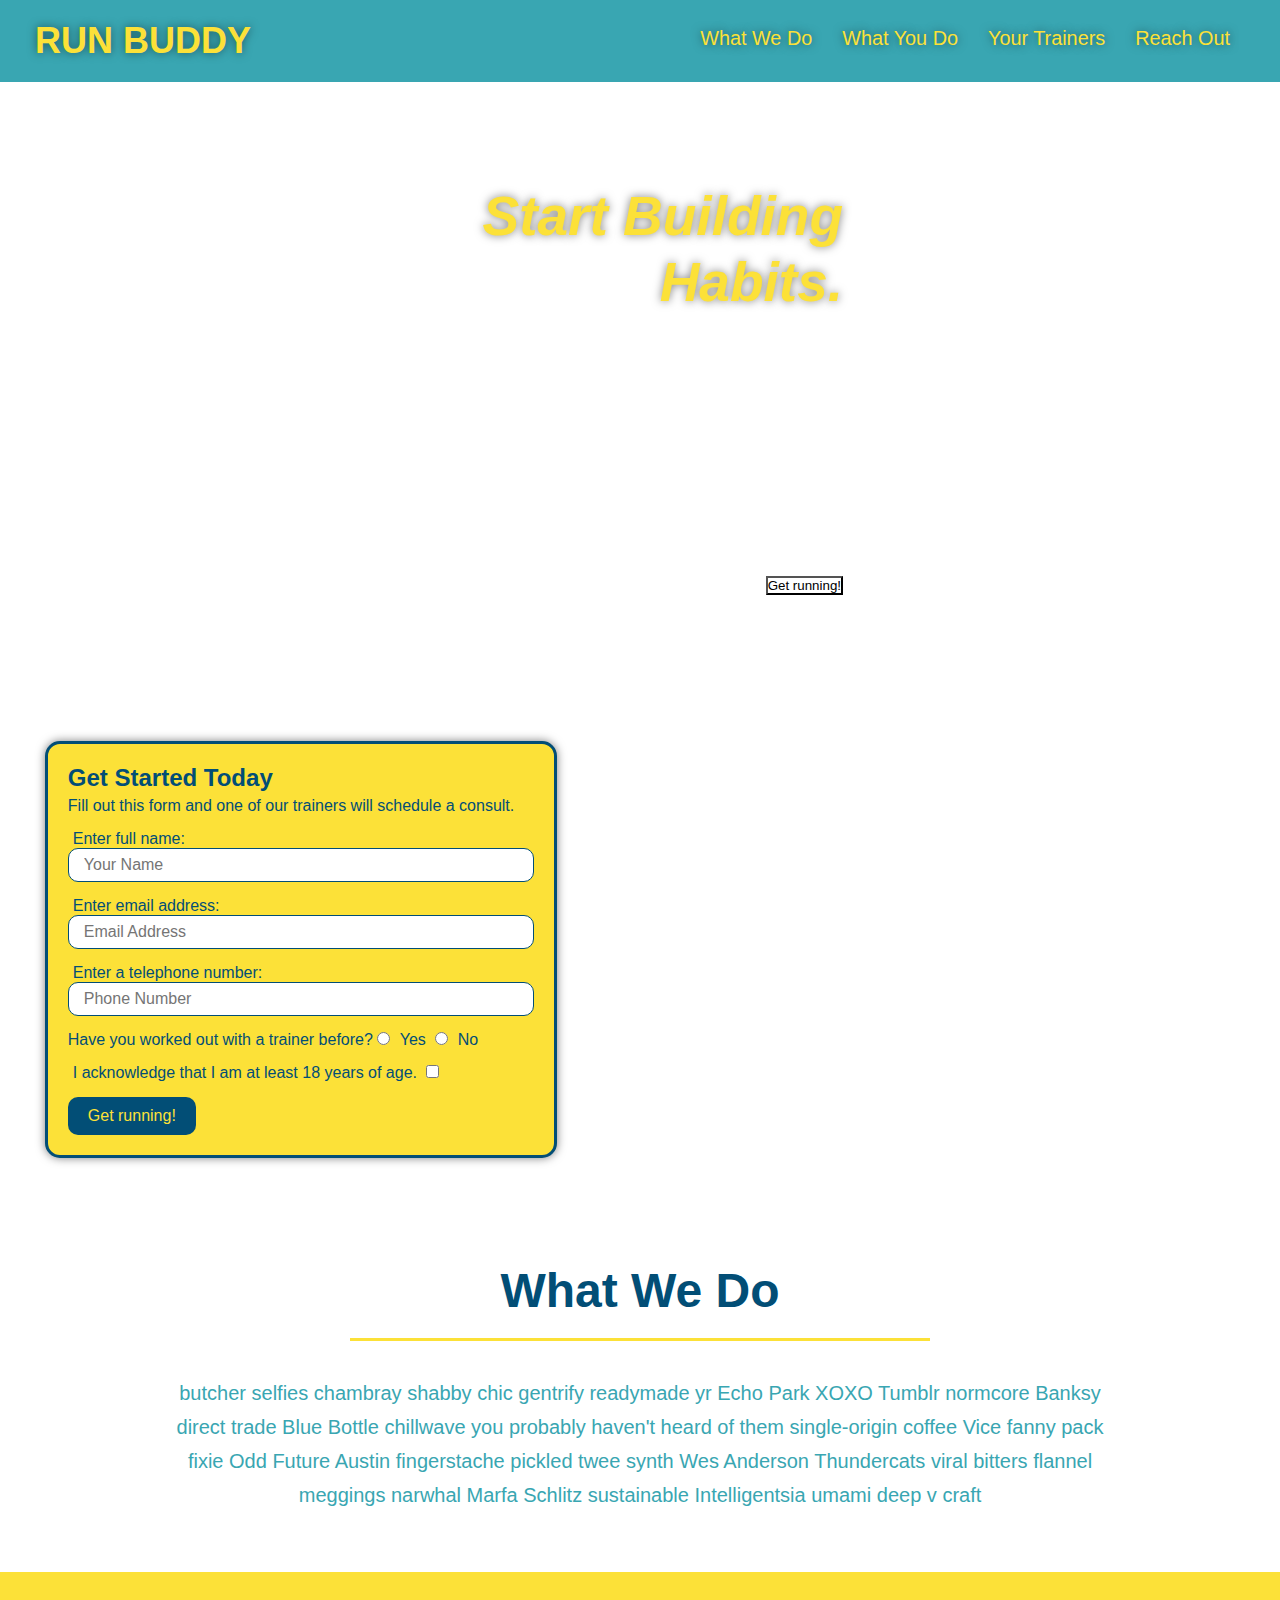
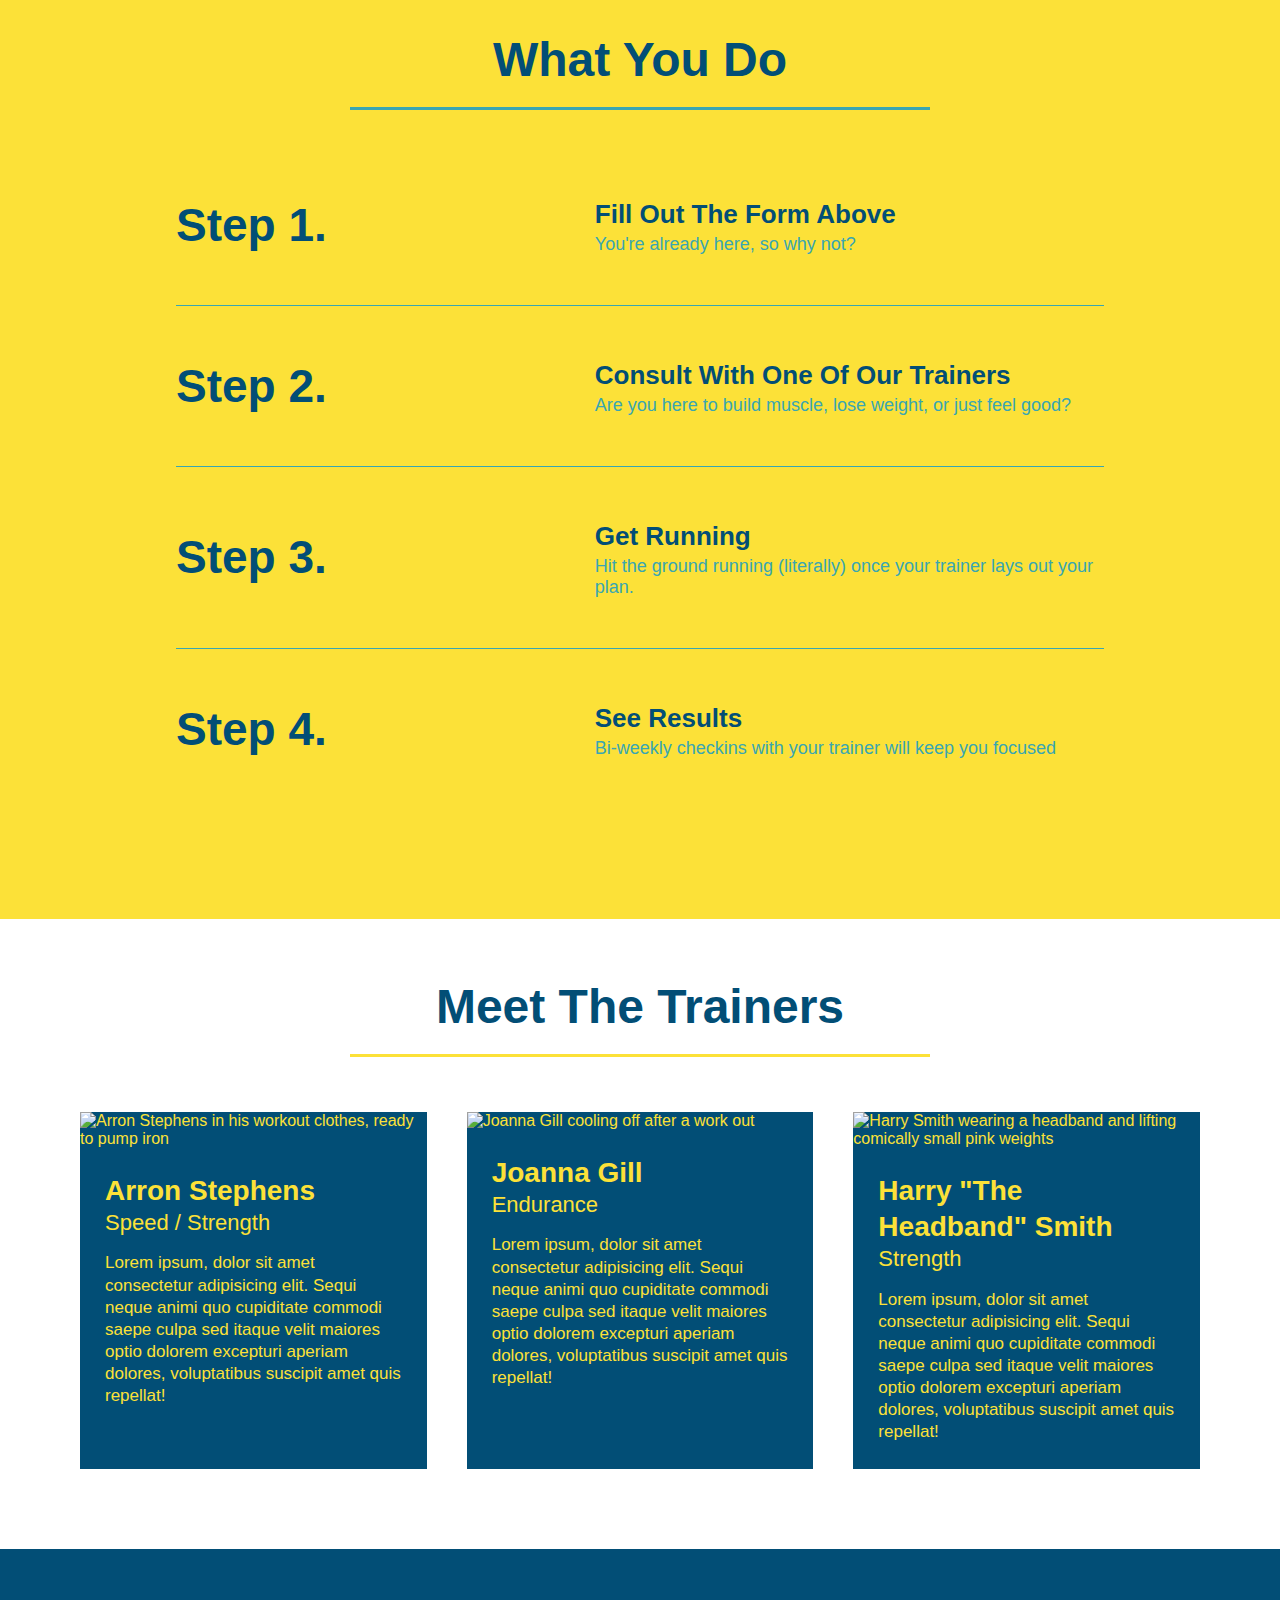
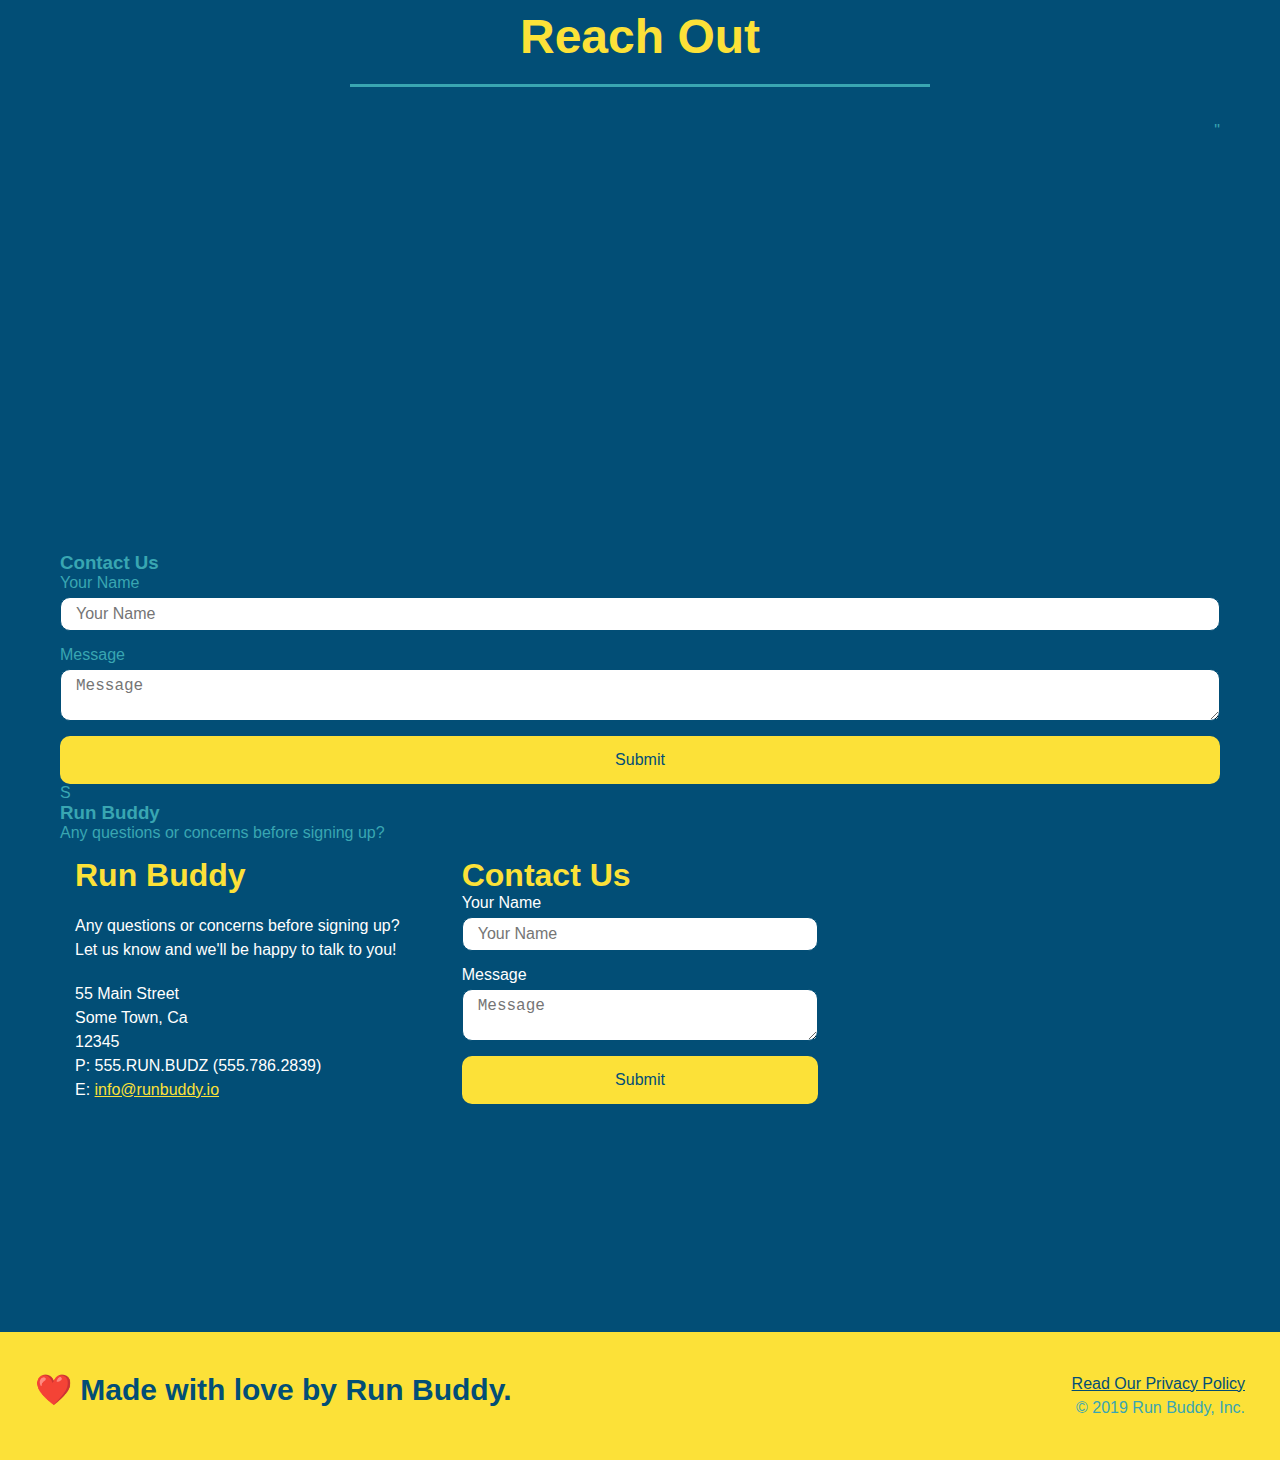
==== commit 4169d19b: "aesthetic changes" ====
--- a/index.html
+++ b/index.html
@@ -43,6 +43,14 @@
           tattooed bespoke irony mumblecore Shoreditch deep v polaroid McSweeney's bitters cray gentrify tofu Marfa you
           probably haven't heard of them yr banh mi asymmetrical art party selvage letterpress High Life.
         </p>
+        <button type="submit">
+          Get running!
+        </button>
+      </form>
+    </div>
+  </section>
+
+ 
       </div>
 
       <div class="hero-form">
@@ -188,14 +196,34 @@
     </section>
     <!-- "meet the trainers" end -->
 
-    <!-- "reach out" start -->
-    <section id="reach-out" class="contact">
-      <div class="flex-row">
-        <h2 class="section-title secondary-border">
-          Reach Out
-        </h2>
-      </div>
-
+  <!-- "reach out" section -->
+  <section id="reach-out" class="contact">
+    <h2 class="section-title secondary-border">Reach Out</h2>
+    <div class="contact-info">
+        <iframe 
+        src="https://www.google.com/maps/embed?pb=!1m18!1m12!1m3!1d3465.9320041551046!2d-95.77247418458155!3d29.6927509820117!2m3!1f0!2f0!3f0!3m2!1i1024!2i768!4f13.1!3m3!1m2!1s0x8641204c9c92d30d%3A0x40bf3f586610023c!2s22802%20Spellbrook%20Bend%20Ln%2C%20Richmond%2C%20TX%2077407!5e0!3m2!1sen!2sus!4v1636782830179!5m2!1sen!2sus" 
+        style="border:0;" 
+        allowfullscreen=""
+        loading="lazy">
+        </iframe>"
+    </div>
+    <div class="contact-form">
+      <h3>Contact Us</h3>
+      <form>
+         <label for="contact-name">Your Name</label>
+         <input type="text" id="contact-name" placeholder="Your Name" />
+    
+         <label for="contact-message">Message</label>
+         <textarea id="contact-message" placeholder="Message"></textarea>
+    
+         <button type="submit">Submit</button>
+        </form>
+    </div>S
+    <div>
+        <h3>Run Buddy</h3>
+        <p>
+            Any questions or concerns before signing up?
+            <br />
       <div class="contact-info">
         <div>
           <h3>Run Buddy</h3>
--- a/assets/css/style.css
+++ b/assets/css/style.css
@@ -18,6 +18,14 @@
   display: flex;
   justify-content: space-between;
   flex-wrap: wrap;
+  position: -webkit-sticky;
+  position: sticky;
+  top: 0;
+  background-image: url('../images/hero-bg.jpg');
+  background-size: cover;
+  background-position: 80%;
+  background-attachment: fixed;
+
 }
 
 header h1 {
@@ -25,6 +33,7 @@
   margin: 0;
   font-size: 36px;
   color: #fce138;
+  text-shadow: 0 0 10px rgba(0, 0, 0, 0.5);
 }
 
 header a {
@@ -48,6 +57,7 @@
   padding: 10px 15px;
   font-weight: lighter;
   font-size: 1.55vw;
+  text-shadow: 0 0 10px rgba(0, 0, 0, 0.5);
 }
 
 /* HEADER / NAVBAR STYLES END */
@@ -109,6 +119,7 @@
   font-style: italic;
   font-size: 55px;
   color: #fce138;
+  text-shadow: 0 0 10px rgba(0, 0, 0, 0.5);
 }
 
 .hero-form {
@@ -118,6 +129,8 @@
   color: #024e76;
   width: 40%;
   margin: 3.5%;
+  box-shadow: 0 0 10px rgba(0, 0, 0, 0.5);
+  border-radius: 15px;
 }
 
 .hero-form h3 {
@@ -136,6 +149,13 @@
   color: #024e76;
   width: 100%;
   margin-bottom: 15px; 
+  border-radius: 10px;
+  background-color: rgba(255, 255, 255 0.75);
+}
+
+.form-input:focus {
+  background-color: rgba(255, 255, 255, 1);
+  outline: none;
 }
 
 .hero-form label {
@@ -148,6 +168,7 @@
   border: none;
   padding: 10px 20px;
   font-size: 16px;
+  border-radius: 10px;
 } 
 /* HERO STYLES END */
 
@@ -201,6 +222,9 @@
   justify-content: space-between;
 }
 
+.step:last-child {
+  border-bottom: none;
+}
 .step h3 {
   color: #024e76;
   font-size: 46px;
@@ -329,6 +353,15 @@
   width: 100%;
   margin-bottom: 15px;
   margin-top: 5px;
+  border-radius: 10px;
+}
+
+.contact-form input:focus, .contact-form textarea:focus {
+
+}
+
+.step:nth-child(even) {
+  border-bottom: 1px solid #39a6b2;
 }
 
 .contact-form button {
@@ -339,6 +372,7 @@
   text-align: center;
   padding: 15px 0;
   font-size: 16px;
+  border-radius: 10px;
 }
 
 .contact-info a {
@@ -363,8 +397,141 @@
 
 /* MEDIA QUERY FOR SMALLER DESKTOP SCREENS AND SMALLER */
 @media screen and (max-width: 980px) {
-  header h1 a {
-    /* this will be applied on any screen smaller than 980px */
-    color: tomato;
-  }
-  +    header {
+      padding-bottom: 0;
+      justify-content: center;
+      position: relative;
+    }
+
+    header h1 {
+      width: 100%;
+      text-align: center;
+    }
+
+    header nav ul {
+      margin-top: 20px;
+      width: 100%;
+      justify-content: center;    
+    }
+
+    header nav ul li a {
+      font-size: 20px;
+    }
+
+    footer h2, footer div {
+      text-align: center;
+      width: 100%;
+    }
+
+    .hero-cta, .hero-form {
+      width: 100%;
+    }
+
+    .hero-cta {
+      text-align: center;
+    }
+
+    .section-title {
+      width: 80%;
+    }
+
+    .trainer {
+      flex: 0 70%;
+    }
+
+    .contact-info iframe {
+      flex: 1 100%;
+    }
+
+  }
+
+  @media screen and (max-width: 768px) {
+    section {
+      padding: 30px 15px;
+    }
+
+    .step h3 {
+      flex: 1 100%;
+      text-align: center;
+    }
+
+    .step-info {
+      flex: 2 100%;
+      text-align: center;
+      justify-content: center;
+    }
+
+    .step-img {
+      flex: 0 32%;
+      margin-right: 0;
+      margin-top: 15px;
+      margin-bottom: 15px;
+    }
+
+    .step-text {
+      flex: 100%;
+    }
+  }
+
+  @media screen and (max-width: 575px) {
+
+    .hero-form button {
+      width: 100%;
+    }
+  
+    .section-title {
+      width: 95%;
+    }
+  
+    .intro p {
+      width: 100%;
+    }
+  
+    .trainer {
+      flex: 0 100%;
+    }
+  
+    .contact-info {
+      text-align: center;
+    }
+  
+    .contact-info > * {
+      flex: 0 100%;
+    }
+
+    .contact-form {
+      order: 3;
+    }
+  }
+
+  button {
+    background: white;
+  }
+
+  button:hover {
+    background: red;
+  }
+
+  button:focus {
+    background: green;
+  }
+
+  button:active {
+    background: blue;
+  }
+
+  header nav ul li a:hover {
+    background: #fce138;
+    color: #024e76;
+    border-radius: 25px;
+    text-shadow: none;
+  }
+
+  .hero-form button:hover {
+    background-color: #39a6b2;
+  }
+
+  .contact-form button:hover {
+    color: #fce138;
+    background: #39a6b2;
+  }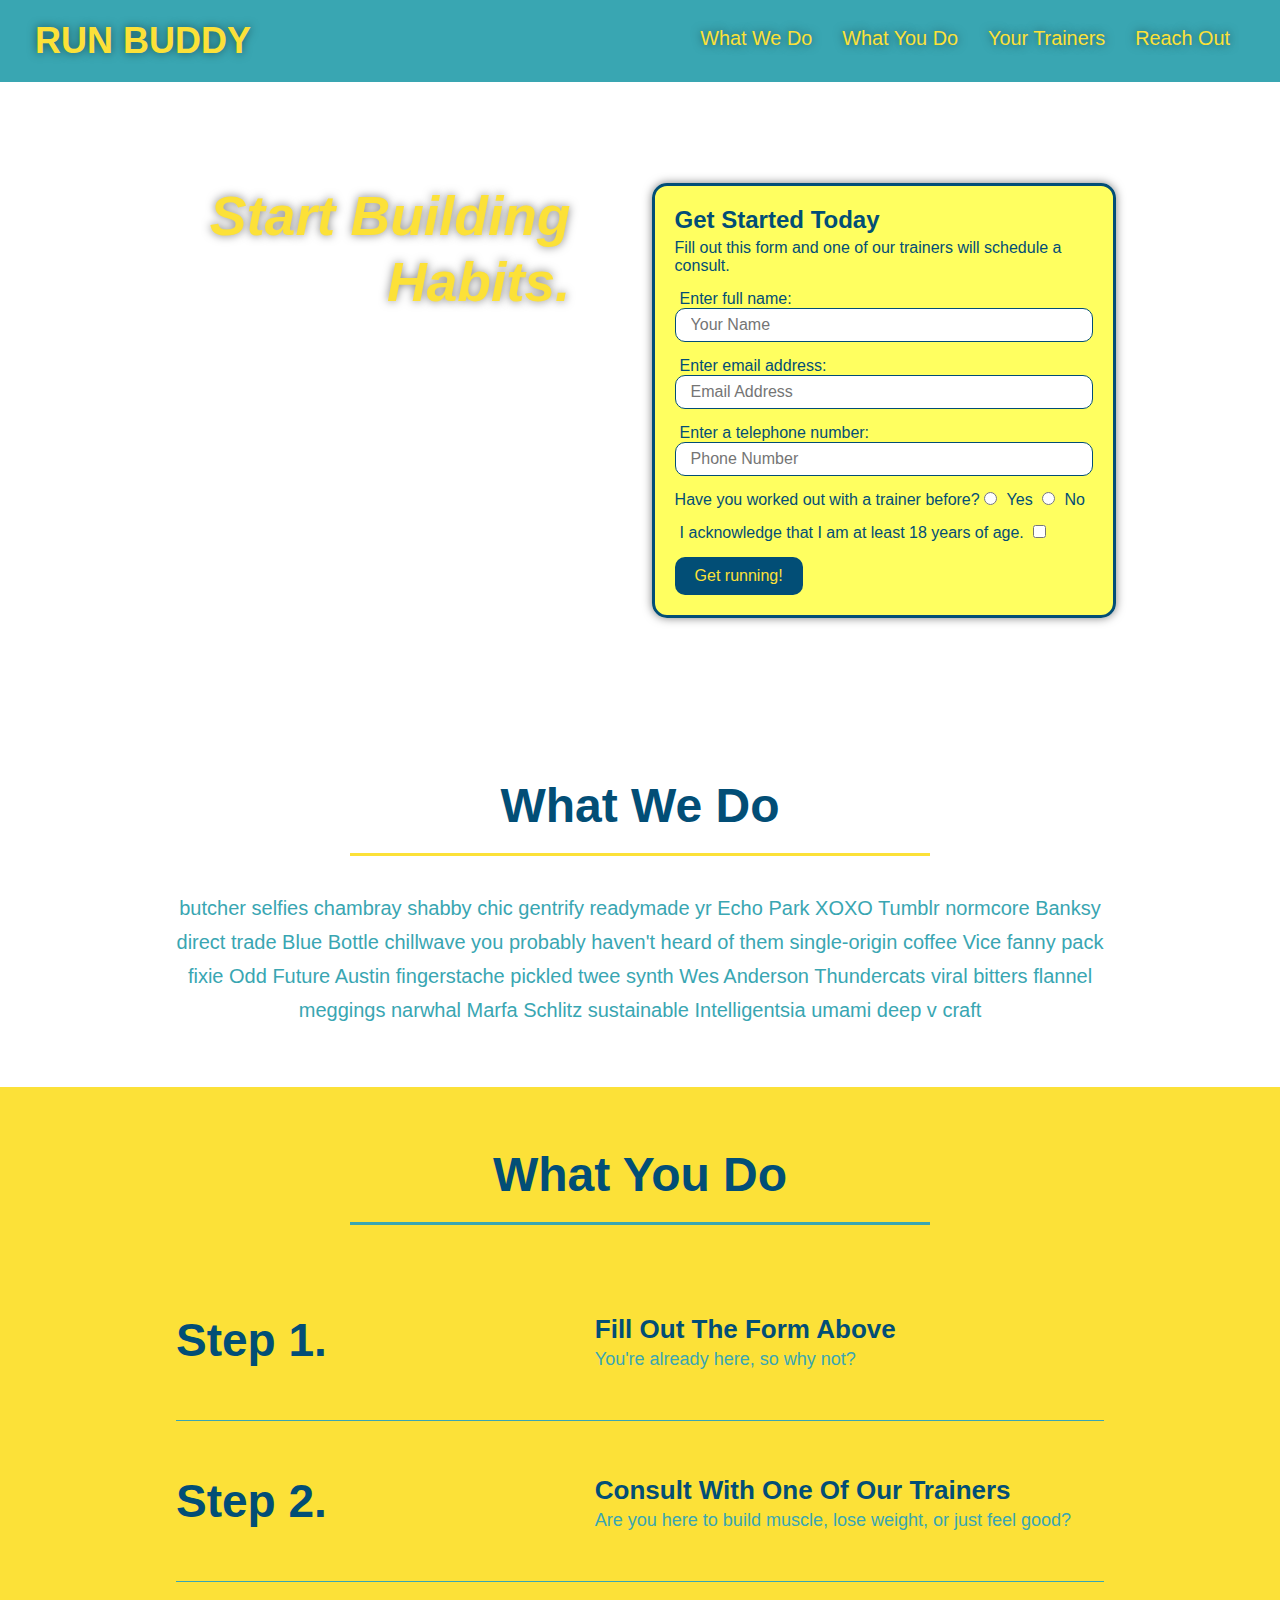
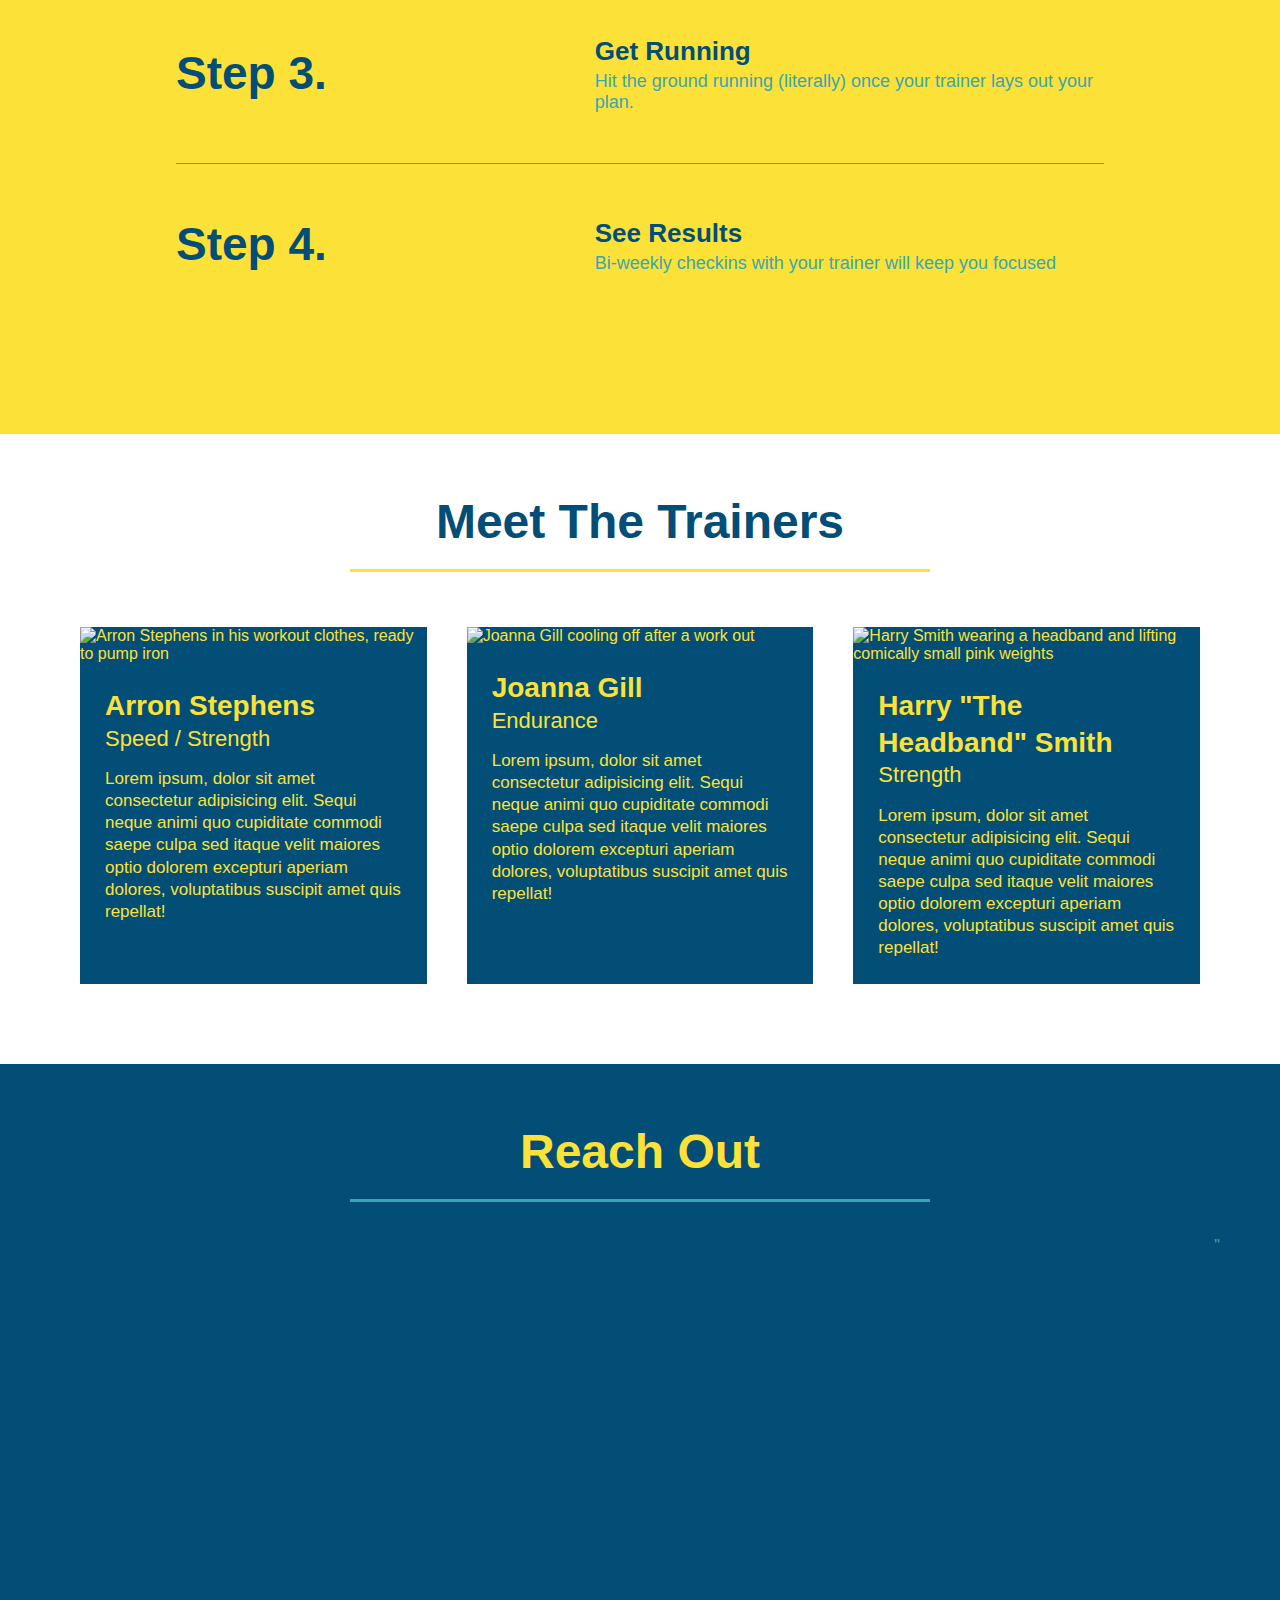
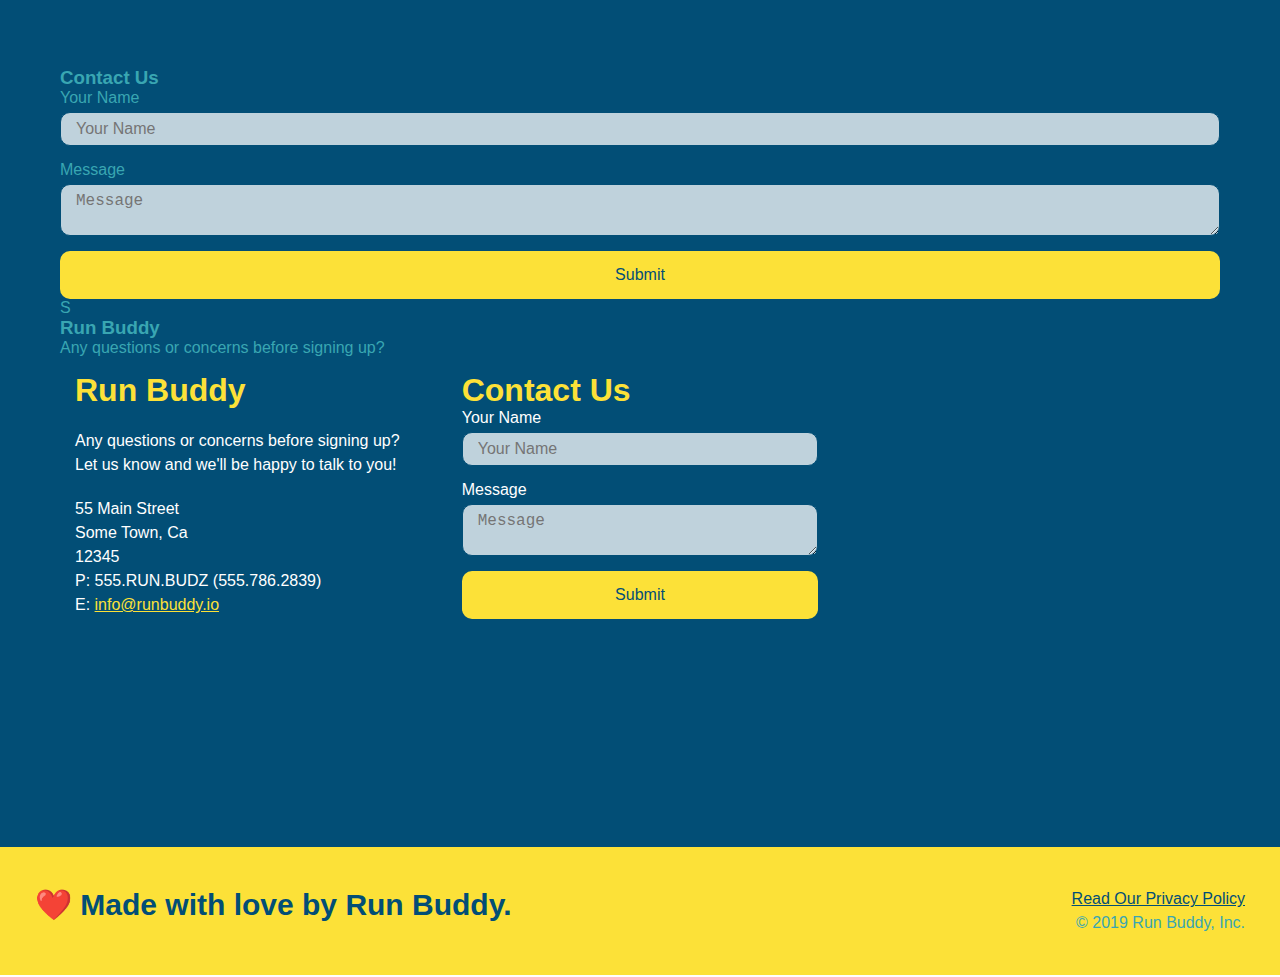
==== commit 9a28d3c5: "additional css updates" ====
--- a/index.html
+++ b/index.html
@@ -43,16 +43,8 @@
           tattooed bespoke irony mumblecore Shoreditch deep v polaroid McSweeney's bitters cray gentrify tofu Marfa you
           probably haven't heard of them yr banh mi asymmetrical art party selvage letterpress High Life.
         </p>
-        <button type="submit">
-          Get running!
-        </button>
-      </form>
     </div>
-  </section>
-
- 
-      </div>
-
+    
       <div class="hero-form">
         <h3>Get Started Today</h3>
         <p>Fill out this form and one of our trainers will schedule a consult.</p>
--- a/assets/css/style.css
+++ b/assets/css/style.css
@@ -60,6 +60,13 @@
   text-shadow: 0 0 10px rgba(0, 0, 0, 0.5);
 }
 
+header nav ul li a:hover {
+  background: #fce138;
+  color: #024e76;
+  border-radius: 25px;
+  text-shadow: none;
+}
+
 /* HEADER / NAVBAR STYLES END */
 
 
@@ -99,11 +106,12 @@
 .hero {
   background-image: url('../images/hero-bg.jpg');
   background-size: cover;
-  background-position: center;
   display: flex;
   justify-content: center;
   flex-wrap: wrap;
   align-items: flex-start;
+  background-attachment: fixed;
+  background-position: 80%;
 }
 
 .hero-cta {
@@ -124,13 +132,17 @@
 
 .hero-form {
   border: 3px solid #024e76;
-  background-color: #fce138;
+  background-color: rgba(255, 255, 56, 0.8);
   padding: 20px;
   color: #024e76;
   width: 40%;
   margin: 3.5%;
+  border-radius: 15px;
   box-shadow: 0 0 10px rgba(0, 0, 0, 0.5);
-  border-radius: 15px;
+}
+
+.hero-form button:hover {
+  background-color: #39a6b2;
 }
 
 .hero-form h3 {
@@ -354,10 +366,12 @@
   margin-bottom: 15px;
   margin-top: 5px;
   border-radius: 10px;
+  background-color: rgba(255, 255, 255, 0.75);
 }
 
 .contact-form input:focus, .contact-form textarea:focus {
-
+  background-color: rgba(255, 255, 255, 1);
+  outline: none;
 }
 
 .step:nth-child(even) {
@@ -373,6 +387,11 @@
   padding: 15px 0;
   font-size: 16px;
   border-radius: 10px;
+}
+
+.contact-form button:hover {
+  color: #fce138;
+  background: #39a6b2;
 }
 
 .contact-info a {
@@ -471,6 +490,10 @@
     .step-text {
       flex: 100%;
     }
+
+    .trainer-bio h3, .trainer-bio h4 {
+      display: block;
+    }
   }
 
   @media screen and (max-width: 575px) {
@@ -520,18 +543,6 @@
     background: blue;
   }
 
-  header nav ul li a:hover {
-    background: #fce138;
-    color: #024e76;
-    border-radius: 25px;
-    text-shadow: none;
-  }
-
-  .hero-form button:hover {
-    background-color: #39a6b2;
-  }
-
-  .contact-form button:hover {
-    color: #fce138;
-    background: #39a6b2;
-  }+  
+
+  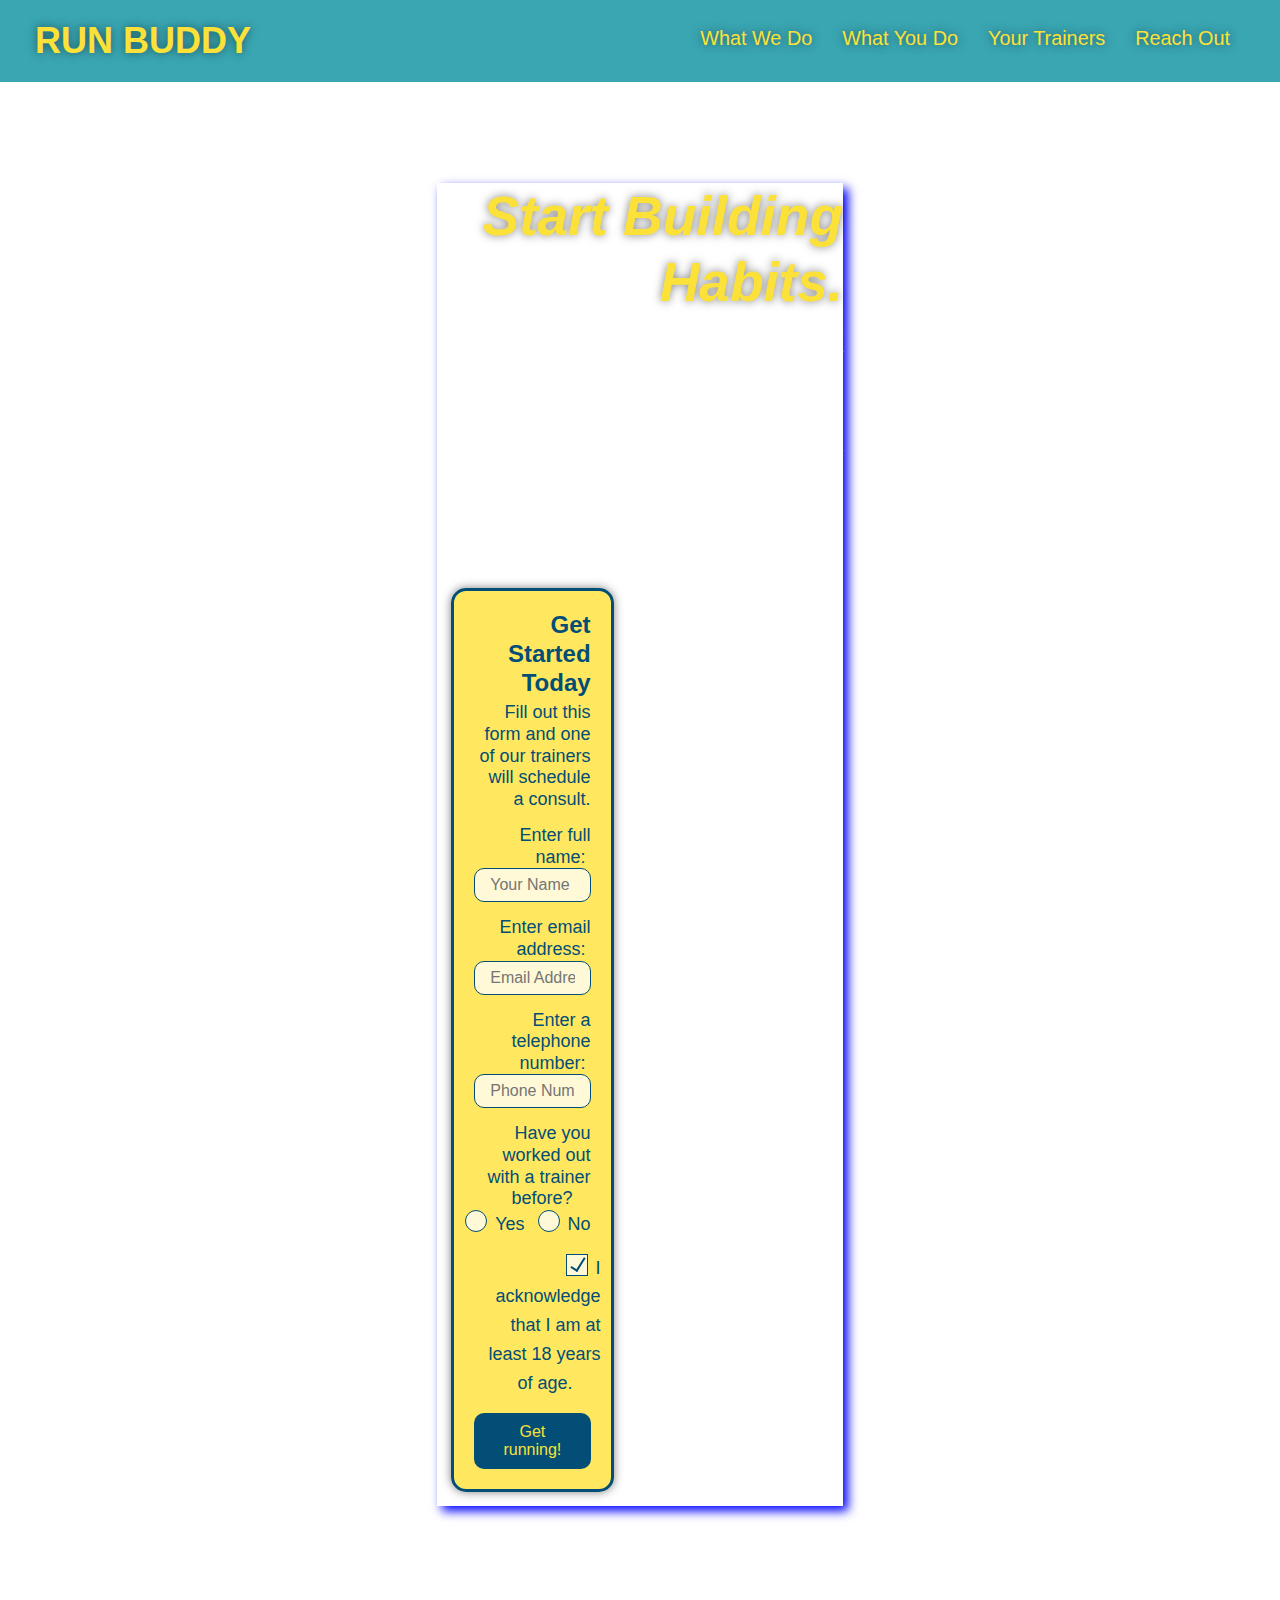
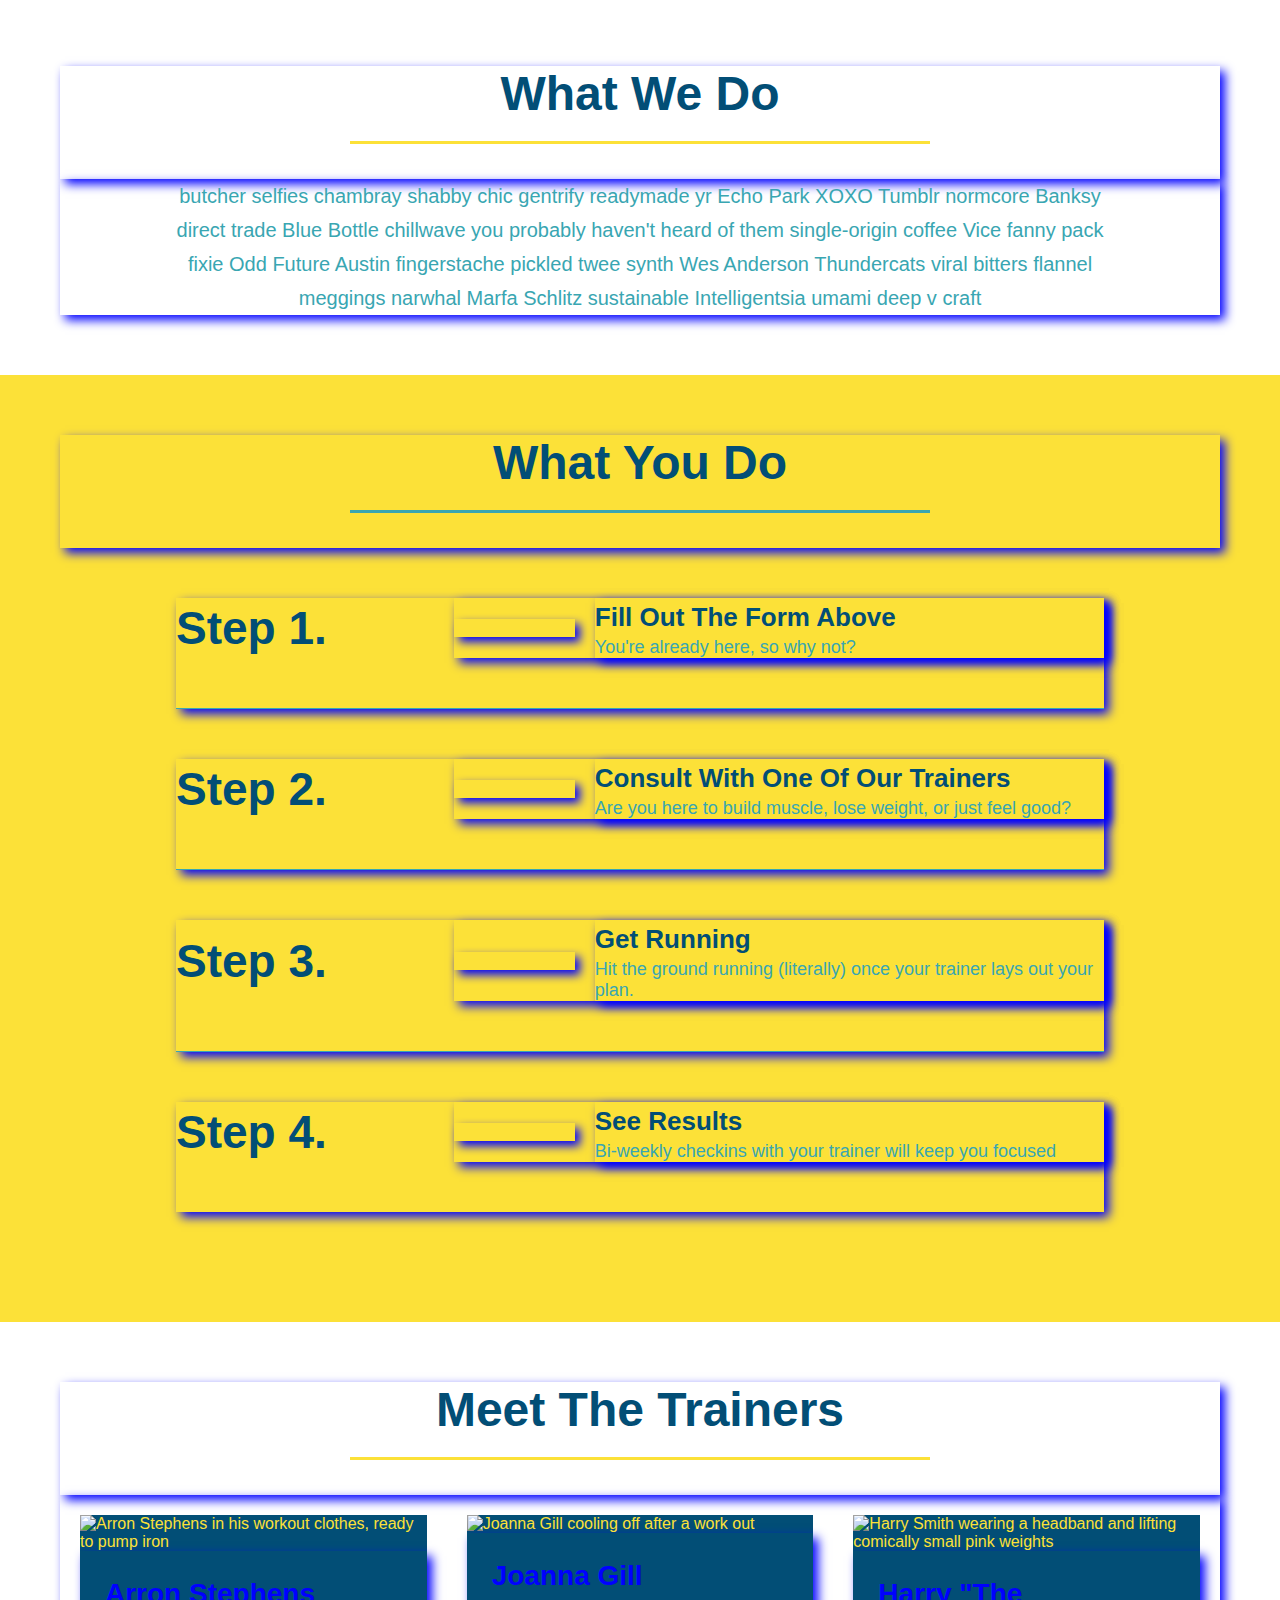
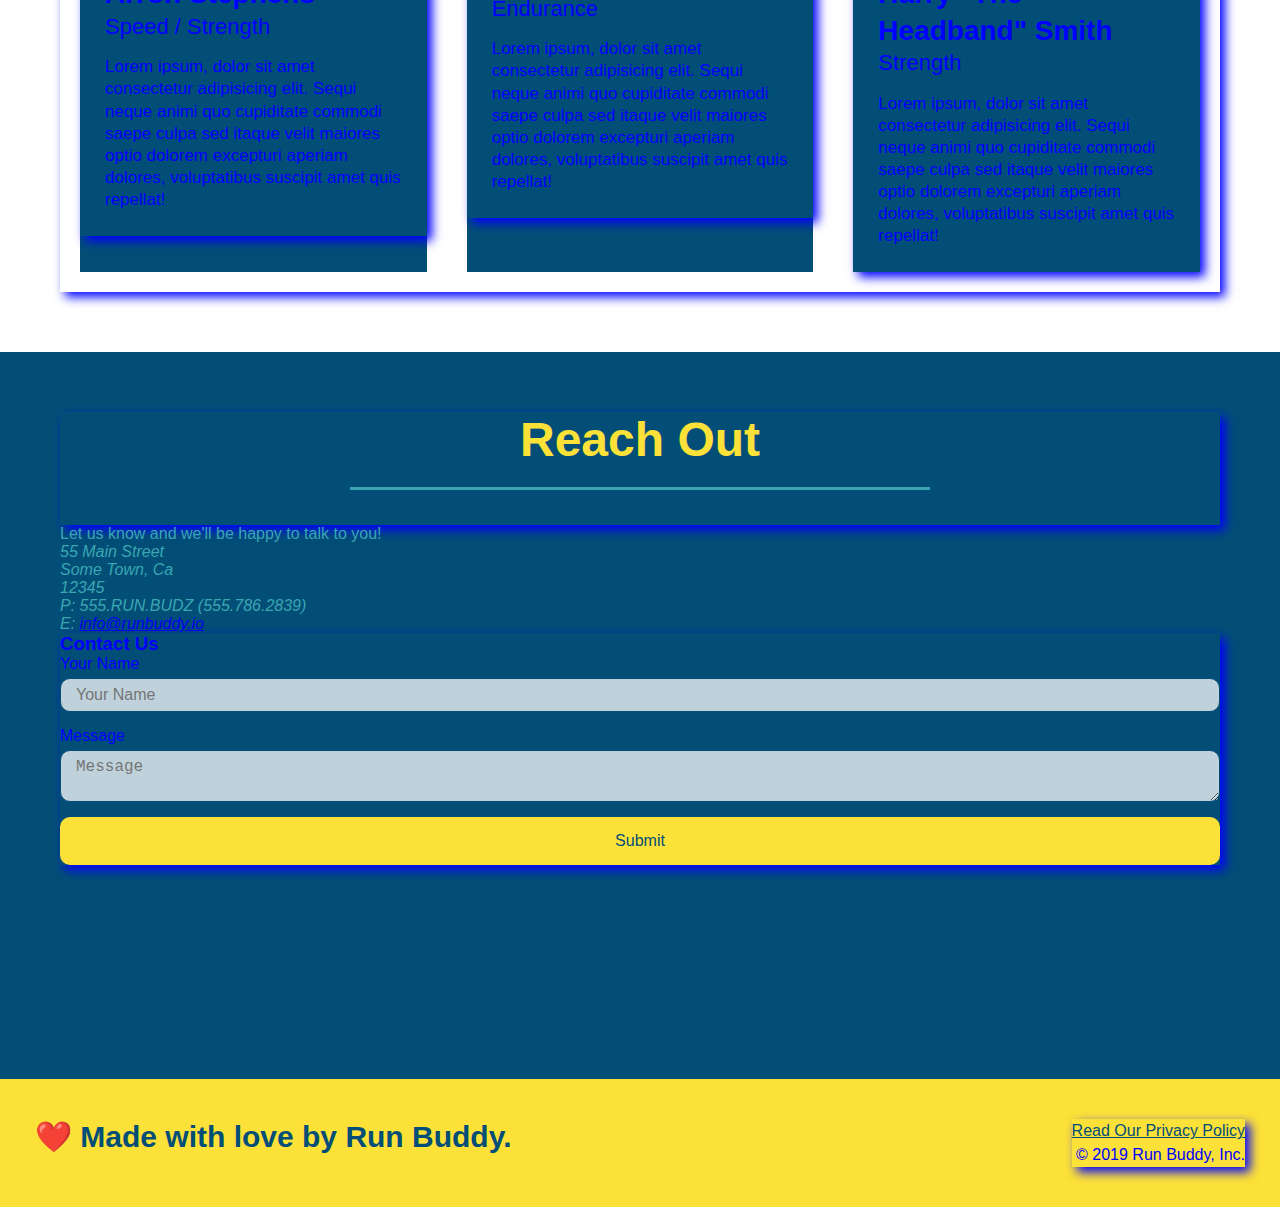
==== commit 04934d64: "Merge pull request #3 from JmolinaCarr/develop" ====
--- a/index.html
+++ b/index.html
@@ -2,7 +2,6 @@
 <html lang="en">
   <head>
     <meta charset="UTF-8" />
-    <meta name="viewport" content="width=device-width, initial-scale=1.0"/>
     <link rel="stylesheet" href="./assets/css/style.css">
     <title>Run Buddy</title>
   </head>
@@ -43,8 +42,6 @@
           tattooed bespoke irony mumblecore Shoreditch deep v polaroid McSweeney's bitters cray gentrify tofu Marfa you
           probably haven't heard of them yr banh mi asymmetrical art party selvage letterpress High Life.
         </p>
-    </div>
-    
       <div class="hero-form">
         <h3>Get Started Today</h3>
         <p>Fill out this form and one of our trainers will schedule a consult.</p>
@@ -57,16 +54,22 @@
           <input type="tel" placeholder="Phone Number" name="phone" id="phone" class="form-input" />
           <p>
             Have you worked out with a trainer before? 
+            <span class="radio-wrapper">
             <input type="radio" name="trainer-confirm" id="trainer-yes" />
             <label for="trainer-yes">Yes</label>
+            </span>
+            <span class="radio-wrapper">
             <input type="radio" name="trainer-confirm" id="trainer-no"/>
             <label for="trainer-no">No</label>
+            </span>
           </p>
           <p>
+            <span class="checkbox-wrapper">
             <label for="checkbox">
               I acknowledge that I am at least 18 years of age.
             </label>
             <input type="checkbox" name="checkpoint1" id="checkbox" />
+            </span>
           </p>
           <button type="submit">
             Get running!
@@ -188,40 +191,13 @@
     </section>
     <!-- "meet the trainers" end -->
 
-  <!-- "reach out" section -->
-  <section id="reach-out" class="contact">
-    <h2 class="section-title secondary-border">Reach Out</h2>
-    <div class="contact-info">
-        <iframe 
-        src="https://www.google.com/maps/embed?pb=!1m18!1m12!1m3!1d3465.9320041551046!2d-95.77247418458155!3d29.6927509820117!2m3!1f0!2f0!3f0!3m2!1i1024!2i768!4f13.1!3m3!1m2!1s0x8641204c9c92d30d%3A0x40bf3f586610023c!2s22802%20Spellbrook%20Bend%20Ln%2C%20Richmond%2C%20TX%2077407!5e0!3m2!1sen!2sus!4v1636782830179!5m2!1sen!2sus" 
-        style="border:0;" 
-        allowfullscreen=""
-        loading="lazy">
-        </iframe>"
-    </div>
-    <div class="contact-form">
-      <h3>Contact Us</h3>
-      <form>
-         <label for="contact-name">Your Name</label>
-         <input type="text" id="contact-name" placeholder="Your Name" />
-    
-         <label for="contact-message">Message</label>
-         <textarea id="contact-message" placeholder="Message"></textarea>
-    
-         <button type="submit">Submit</button>
-        </form>
-    </div>S
-    <div>
-        <h3>Run Buddy</h3>
-        <p>
-            Any questions or concerns before signing up?
-            <br />
-      <div class="contact-info">
-        <div>
-          <h3>Run Buddy</h3>
-          <p>
-            Any questions or concerns before signing up? 
-            <br/>
+    <!-- "reach out" start -->
+    <section id="reach-out" class="contact">
+      <div class="flex-row">
+        <h2 class="section-title secondary-border">
+          Reach Out
+        </h2>
+      </div>
             Let us know and we'll be happy to talk to you!
           </p>
 
--- a/assets/css/style.css
+++ b/assets/css/style.css
@@ -18,14 +18,14 @@
   display: flex;
   justify-content: space-between;
   flex-wrap: wrap;
+  position: sticky;
   position: -webkit-sticky;
-  position: sticky;
   top: 0;
-  background-image: url('../images/hero-bg.jpg');
+  background-image: url("../images/hero-bg.jpg");
   background-size: cover;
+  background-attachment: fixed;
   background-position: 80%;
-  background-attachment: fixed;
-
+  z-index: 9999;
 }
 
 header h1 {
@@ -63,7 +63,7 @@
 header nav ul li a:hover {
   background: #fce138;
   color: #024e76;
-  border-radius: 25px;
+  border-radius: 15px;
   text-shadow: none;
 }
 
@@ -132,7 +132,7 @@
 
 .hero-form {
   border: 3px solid #024e76;
-  background-color: rgba(255, 255, 56, 0.8);
+  background-color: rgba(255, 225, 56, 0.8);
   padding: 20px;
   color: #024e76;
   width: 40%;
@@ -142,7 +142,7 @@
 }
 
 .hero-form button:hover {
-  background-color: #39a6b2;
+  background-color: #39a6b2;  
 }
 
 .hero-form h3 {
@@ -162,11 +162,11 @@
   width: 100%;
   margin-bottom: 15px; 
   border-radius: 10px;
-  background-color: rgba(255, 255, 255 0.75);
+  background-color: rgba(255,255,255, 0.75);
 }
 
 .form-input:focus {
-  background-color: rgba(255, 255, 255, 1);
+  background-color: rgba(255,255,255, 1);
   outline: none;
 }
 
@@ -237,6 +237,7 @@
 .step:last-child {
   border-bottom: none;
 }
+
 .step h3 {
   color: #024e76;
   font-size: 46px;
@@ -273,7 +274,6 @@
   line-height: 1.5;
   color: #024e76;
 }
-
 /* WHAT YOU DO STYLES END */
 
 /* MEET THE TRAINERS START */
@@ -366,16 +366,12 @@
   margin-bottom: 15px;
   margin-top: 5px;
   border-radius: 10px;
-  background-color: rgba(255, 255, 255, 0.75);
+  background-color: rgba(255,255,255, 0.75);
 }
 
 .contact-form input:focus, .contact-form textarea:focus {
-  background-color: rgba(255, 255, 255, 1);
+  background-color: rgba(255,255,255, 1);
   outline: none;
-}
-
-.step:nth-child(even) {
-  border-bottom: 1px solid #39a6b2;
 }
 
 .contact-form button {
@@ -397,8 +393,6 @@
 .contact-info a {
   color: #fce138;
 }
-
-
 /* REACH OUT STYLES END */
 
 /* UTILITIES */
@@ -416,133 +410,185 @@
 
 /* MEDIA QUERY FOR SMALLER DESKTOP SCREENS AND SMALLER */
 @media screen and (max-width: 980px) {
-    header {
-      padding-bottom: 0;
-      justify-content: center;
-      position: relative;
-    }
-
-    header h1 {
-      width: 100%;
-      text-align: center;
-    }
-
-    header nav ul {
-      margin-top: 20px;
-      width: 100%;
-      justify-content: center;    
-    }
-
-    header nav ul li a {
-      font-size: 20px;
-    }
-
-    footer h2, footer div {
-      text-align: center;
-      width: 100%;
-    }
-
-    .hero-cta, .hero-form {
-      width: 100%;
-    }
-
-    .hero-cta {
-      text-align: center;
-    }
-
-    .section-title {
-      width: 80%;
-    }
-
-    .trainer {
-      flex: 0 70%;
-    }
-
-    .contact-info iframe {
-      flex: 1 100%;
-    }
-
-  }
-
-  @media screen and (max-width: 768px) {
-    section {
-      padding: 30px 15px;
-    }
-
-    .step h3 {
-      flex: 1 100%;
-      text-align: center;
-    }
-
-    .step-info {
-      flex: 2 100%;
-      text-align: center;
-      justify-content: center;
-    }
-
-    .step-img {
-      flex: 0 32%;
-      margin-right: 0;
-      margin-top: 15px;
-      margin-bottom: 15px;
-    }
-
-    .step-text {
-      flex: 100%;
-    }
-
-    .trainer-bio h3, .trainer-bio h4 {
-      display: block;
-    }
-  }
-
-  @media screen and (max-width: 575px) {
-
-    .hero-form button {
-      width: 100%;
-    }
+  header {
+    padding-bottom: 0;
+    justify-content: center;
+    position: relative;
+  }
+
+  header h1 {
+    width: 100%;
+    text-align: center;
+  }
+
+  header nav ul {
+    margin-top: 20px;
+    width: 100%;
+    justify-content: center;
+  }
+
+  header nav ul li a {
+    font-size: 20px;
+  }
+
+  footer h2, footer div {
+    text-align: center;
+    width: 100%;
+  }
+
+  .hero-cta, .hero-form {
+    width: 100%;
+  }
   
-    .section-title {
-      width: 95%;
-    }
+  .hero-cta {
+    text-align: center;
+  }
+
+  .section-title {
+    width: 80%;
+  }
   
-    .intro p {
-      width: 100%;
-    }
+  .trainer {
+    flex: 0 70%;
+  }
   
-    .trainer {
-      flex: 0 100%;
-    }
-  
-    .contact-info {
-      text-align: center;
-    }
-  
-    .contact-info > * {
-      flex: 0 100%;
-    }
-
-    .contact-form {
-      order: 3;
-    }
-  }
-
-  button {
-    background: white;
-  }
-
-  button:hover {
-    background: red;
-  }
-
-  button:focus {
-    background: green;
-  }
-
-  button:active {
-    background: blue;
-  }
-
-  
-
-  +  .contact-info iframe{
+    flex: 1 100%;
+  }
+}
+
+/* MEDIA QUERY FOR TABLETS AND SMALLER */
+@media screen and (max-width: 768px) {
+  section {
+    padding: 30px 15px;
+  }
+
+  .step h3 {
+    flex: 1 100%;
+    text-align: center;
+  }
+
+  .step-info {
+    flex: 2 100%;
+    text-align: center;
+    justify-content: center;
+  }
+
+  .step-img {
+    flex: 0 32%;
+    margin-right: 0;
+    margin-top: 15px;
+    margin-bottom: 15px;
+  }
+
+  .step-text {
+    flex: 100%;  
+  }
+
+  .trainer-bio h3, .trainer-bio h4 {
+    display: block;
+  }
+}
+
+/* MEDIA QUERY FOR MOBILE PHONES AND SMALLER */
+@media screen and (max-width: 575px) {
+  .hero-form button {
+    width: 100%;
+  }
+
+  .section-title {
+    width: 95%;
+  }
+
+  .intro p {
+    width: 100%;
+  }
+
+  .trainer {
+    flex: 0 100%;
+  }
+
+  .contact-info {
+    text-align: center;
+  }
+
+  .contact-info > * {
+    flex: 0 100%;
+  }
+
+  .contact-form {
+    order: 3;
+  }
+}
+
+.checkbox-wrapper input, .radio-wrapper input {
+  opacity: 0;
+}
+
+.checkbox-wrapper label, .radio-wrapper label {
+  position: relative;
+  left: 10px;
+  margin: 10px;
+  line-height: 1.6;
+}
+
+.checkbox-wrapper label::before, .radio-wrapper label::before {
+  content: "";
+  height: 20px;
+  width: 20px;
+  background: rgba(255, 255, 255, 0.75);
+  border: 1px solid #024e76;
+  position: absolute;
+  top: -4px;
+  left: -30px;
+}
+
+.radio-wrapper label::before {
+  border-radius: 50%;
+}
+
+.radio-wrapper label::after {
+  content: "";
+  width: 20px;
+  height: 20px;
+  border-radius: 50%;
+  background: #024e76;
+  position: absolute;
+  left: -29px;
+  top: -3px;
+  background-image: radial-gradient(circle, #39a6b2, #024e76);
+}
+
+.checkbox-wrapper label::after {
+  content: "";
+  height: 6px;
+  width: 14px;
+  border-left: 2px solid #024e76;
+  border-bottom: 2px solid #024e76;
+  position: absolute;
+  left: -26px;
+  top: 1px;
+  transform: rotate(-58deg);
+}
+
+.checkbox-wrapper input + label::after, 
+.radio-wrapper input + label::after {
+  content: none;
+}
+
+.checkbox-wrapper input:checked + label::after, 
+.radio-wrapper input:checked + label::after {
+  content: "";
+}
+
+div {
+  --favorite-color: blue;
+  color: var(--favorite-color);
+  box-shadow: 5px 5px 10px var(--favorite-color);
+}
+
+:root {
+  --primary-color: #fce138;
+  --secondary-color: #024e76;
+  --tertiary-color: #39a6b2;
+}